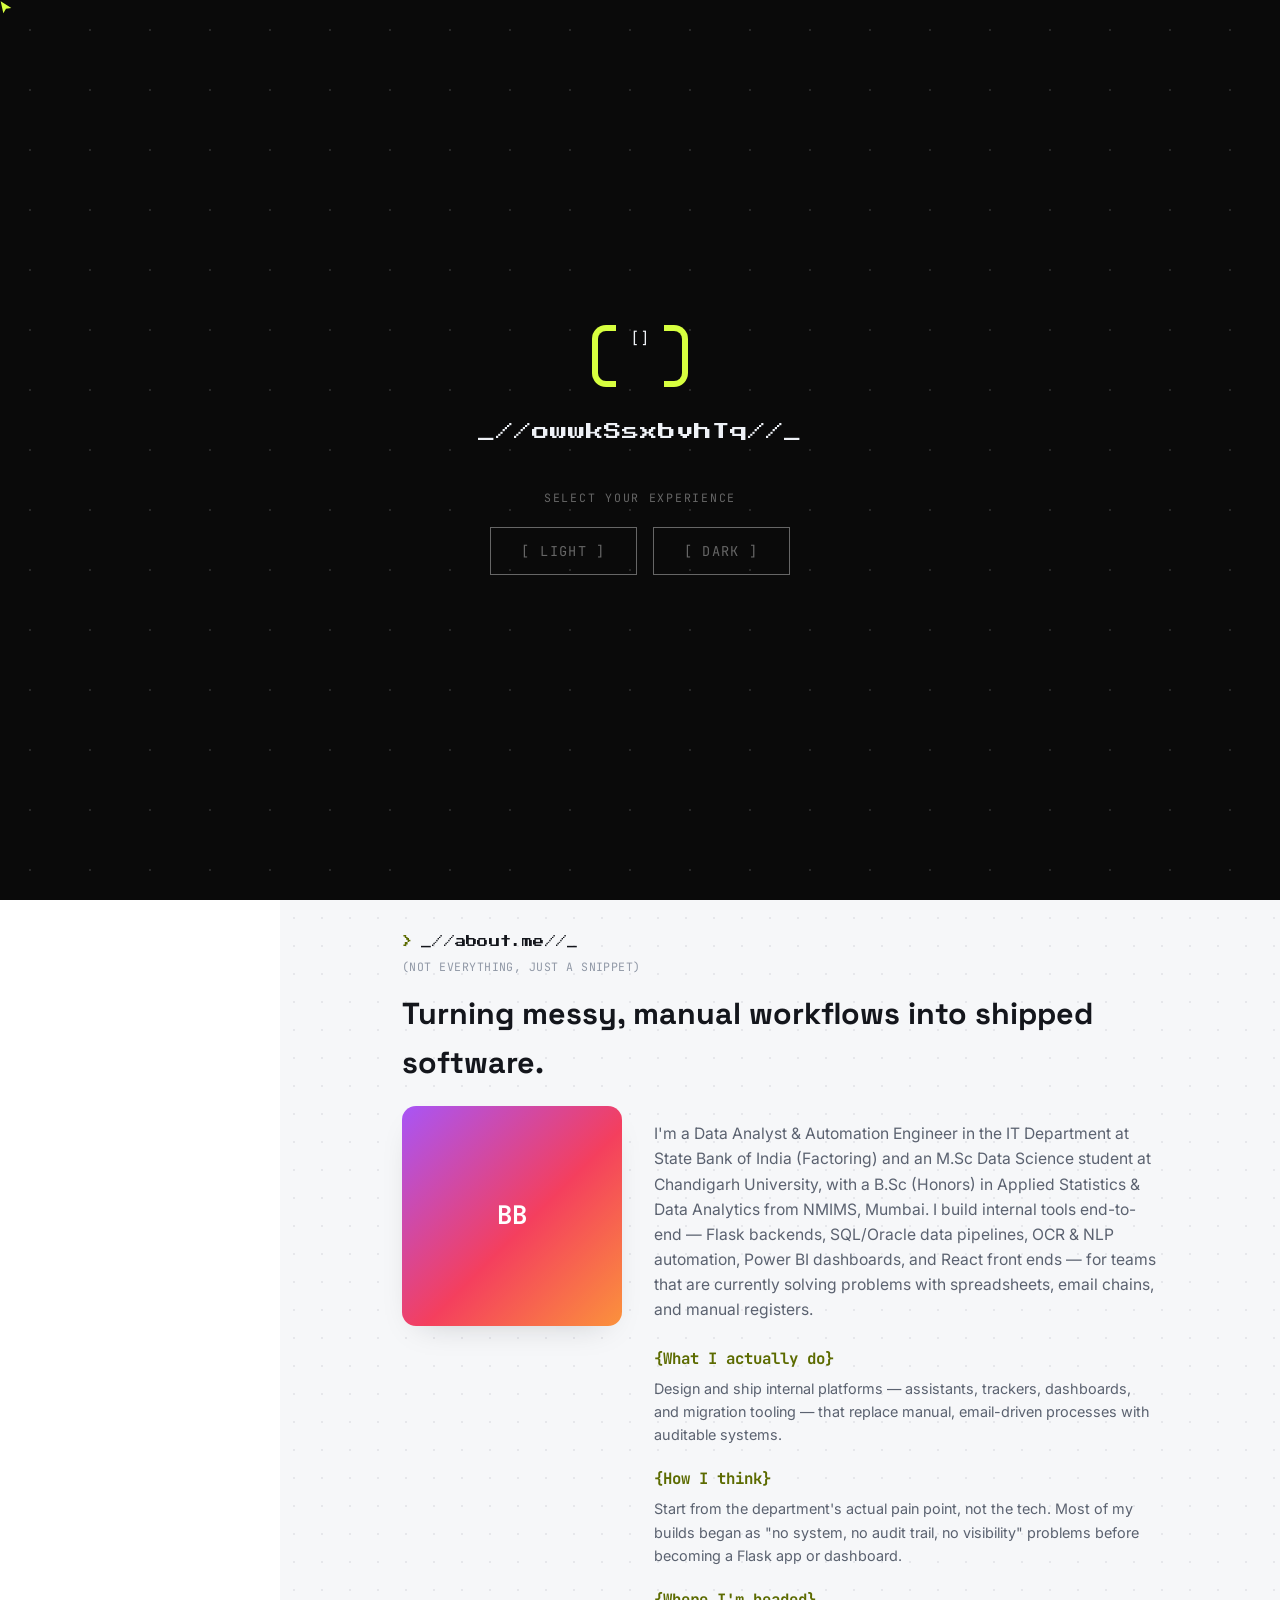
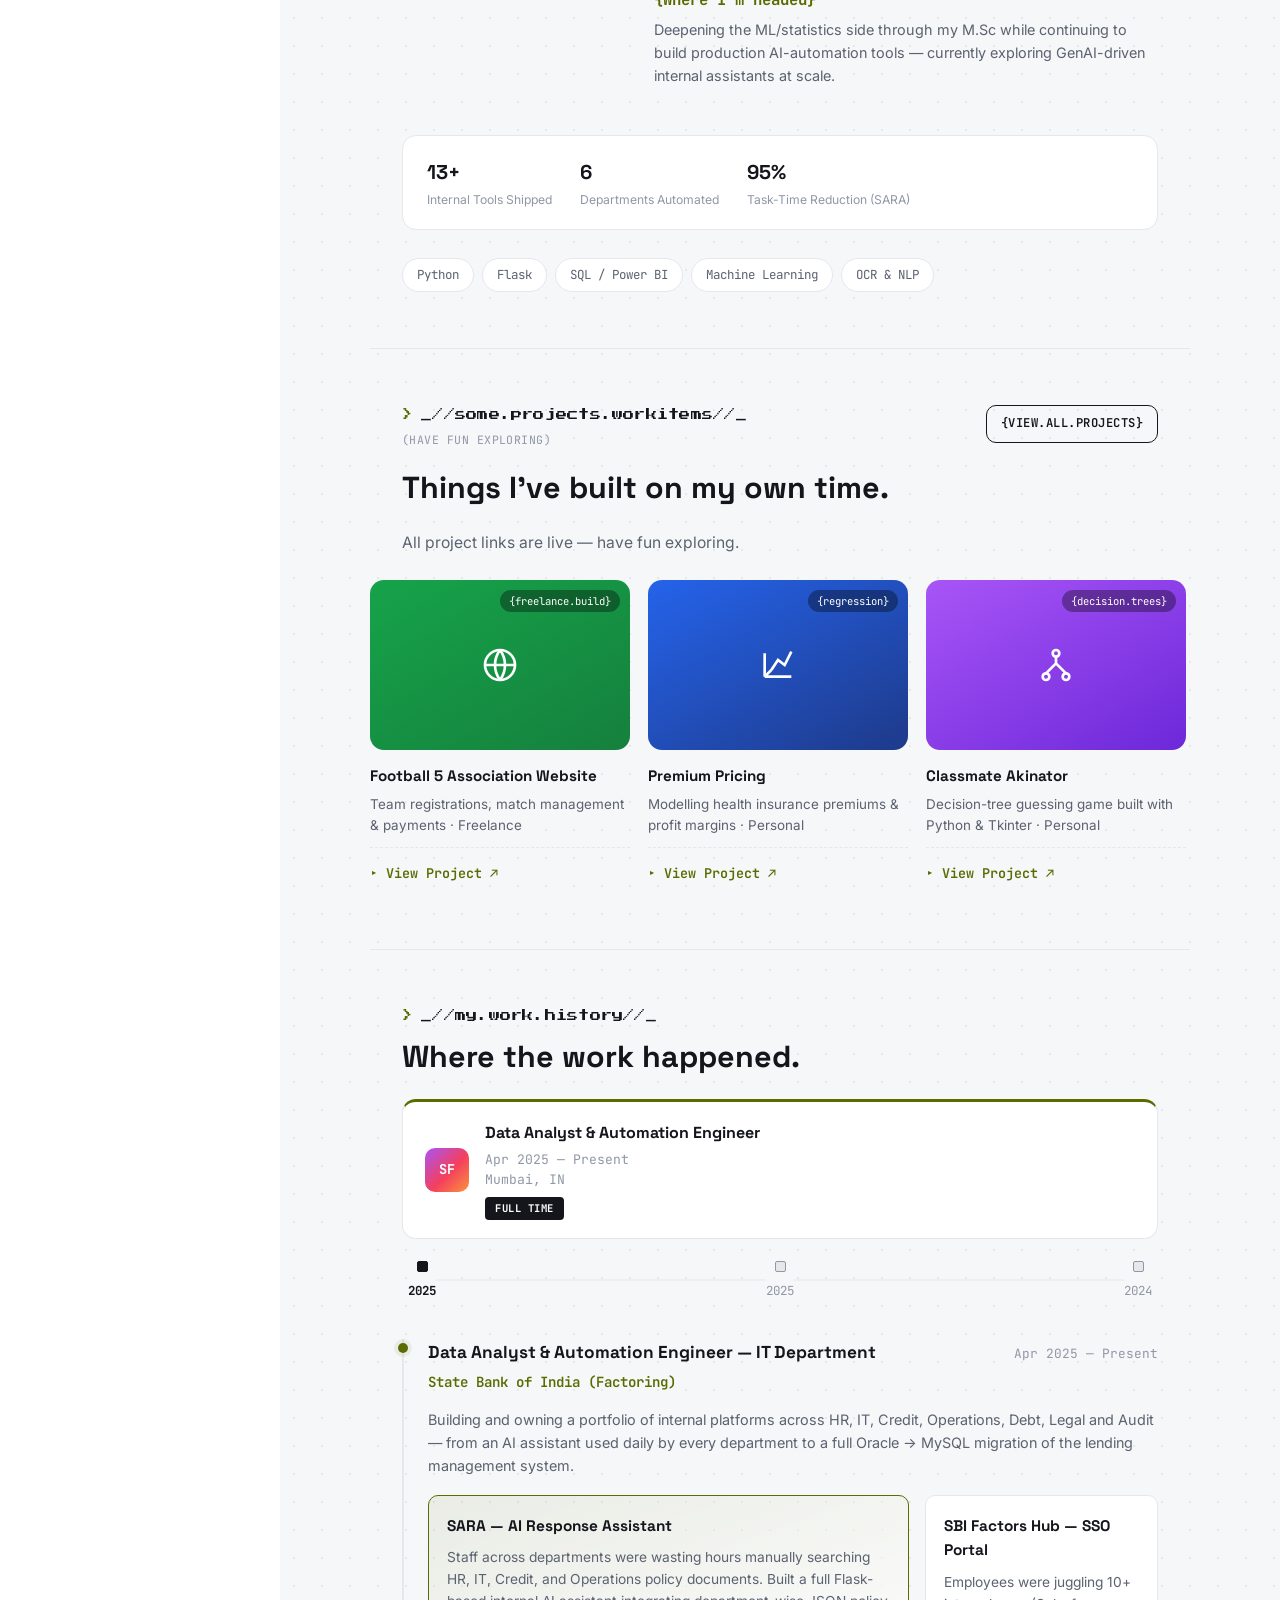
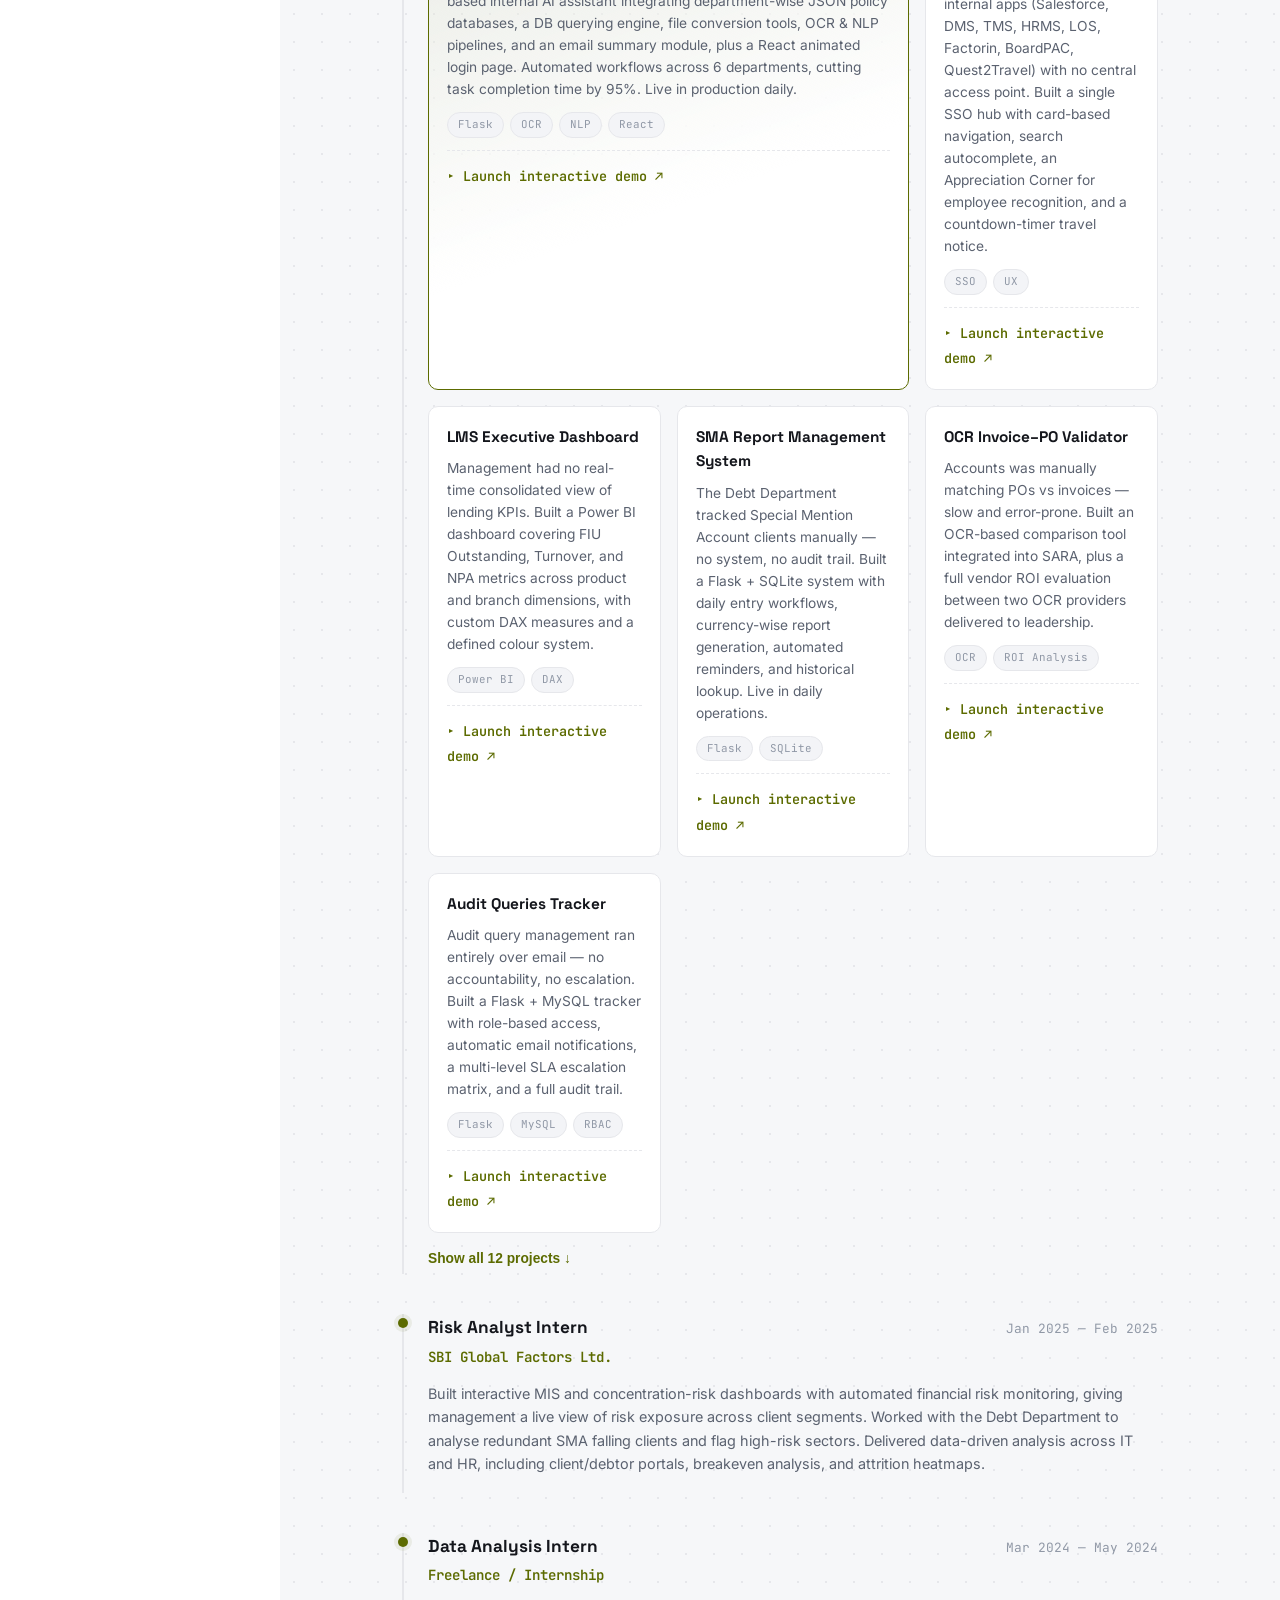
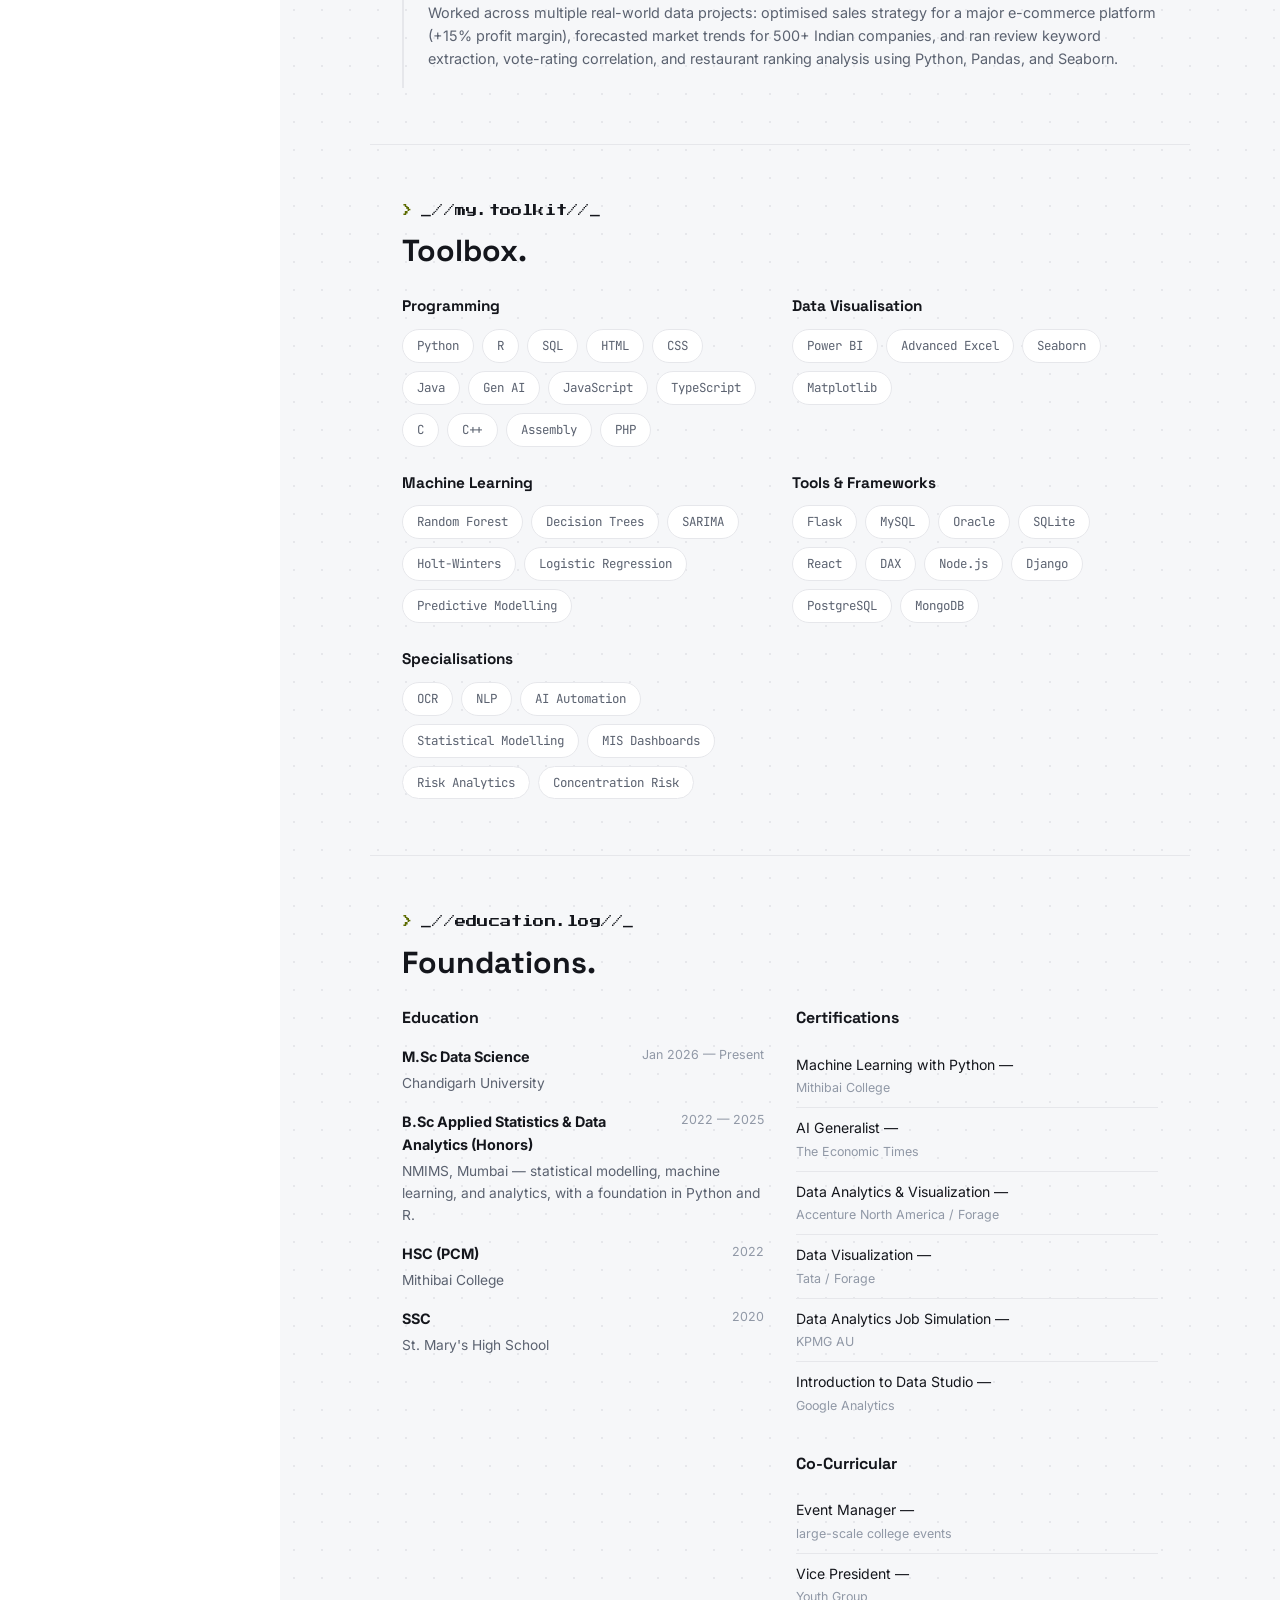
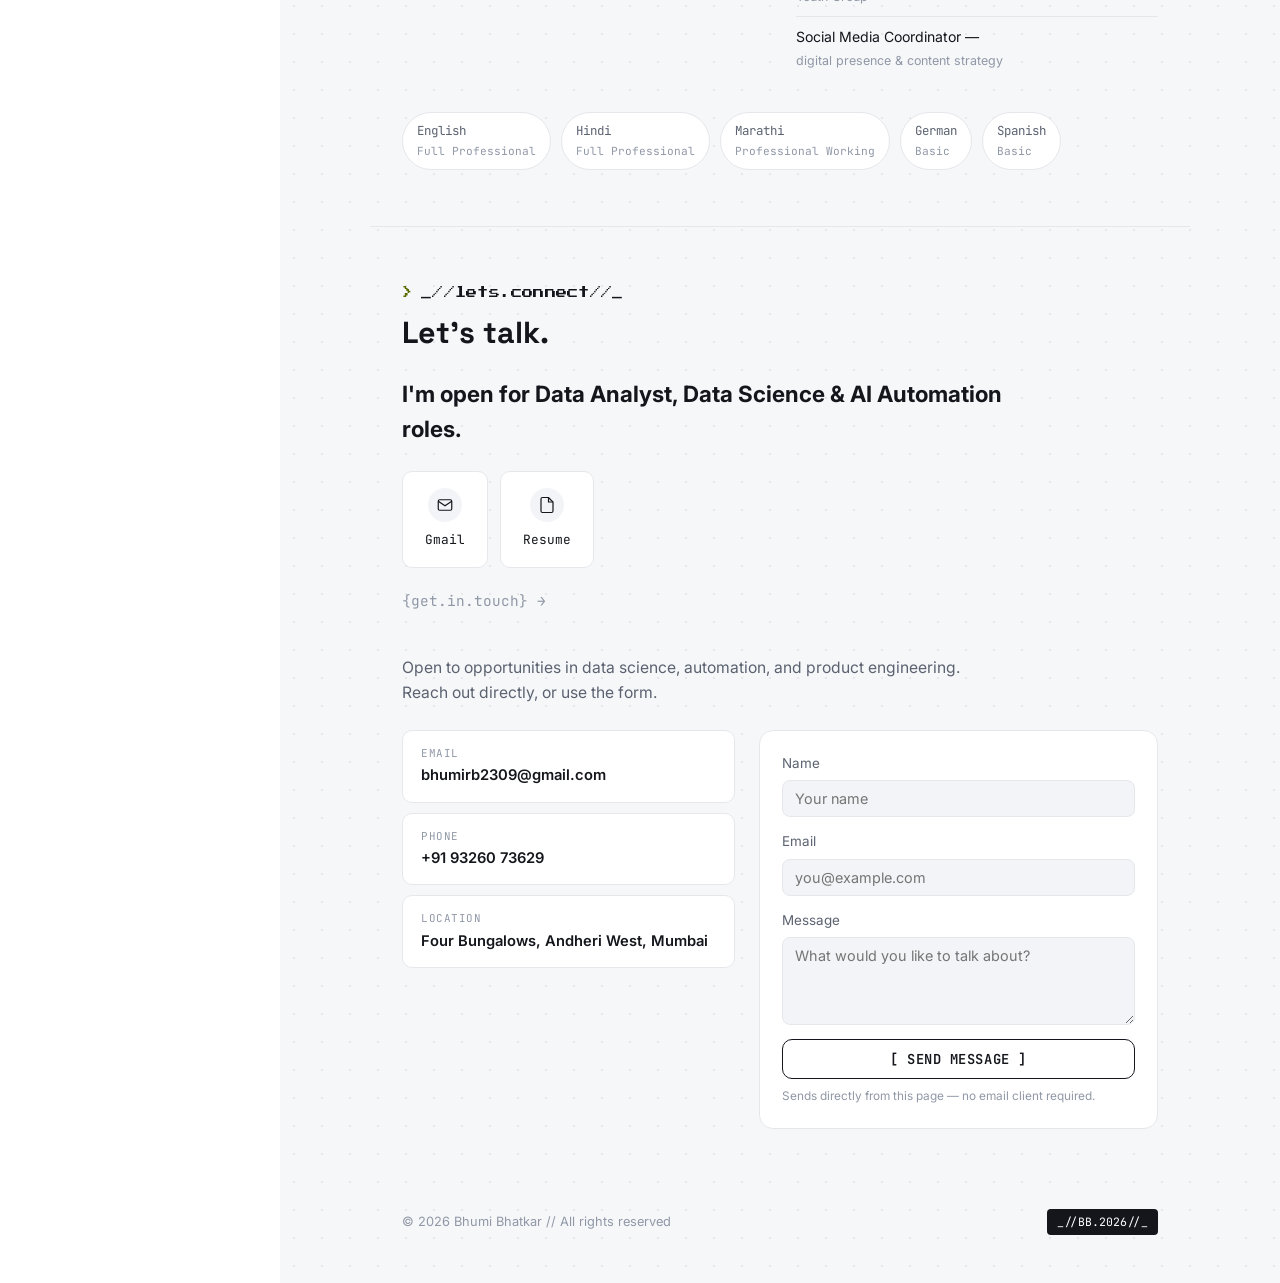
==== index.html @ 47322204 "Portfolio site" ====
<!DOCTYPE html>
<html lang="en">
<head>
<meta charset="UTF-8">
<meta name="viewport" content="width=device-width, initial-scale=1.0">
<title>Bhumi Bhatkar — Portfolio</title>
<meta name="description" content="Portfolio of Bhumi Bhatkar — Data Science executive building automation, dashboards, and AI tools.">
<link rel="preconnect" href="https://fonts.googleapis.com">
<link href="https://fonts.googleapis.com/css2?family=Space+Grotesk:wght@500;600;700&family=Inter:wght@400;500;600;700&family=JetBrains+Mono:wght@400;500;700&family=Press+Start+2P&display=swap" rel="stylesheet">
<link rel="stylesheet" href="style.css?v=27">
</head>
<body>

<!-- ===== BOOT INTRO ===== -->
<div class="intro" id="intro">
  <div class="intro__stars" aria-hidden="true"></div>

  <div class="intro__step" id="introStep1">
    <div class="intro__logo">[ ]</div>
    <p class="intro__id" id="introId">_//loading//_</p>
    <p class="intro__select">SELECT YOUR EXPERIENCE</p>
    <div class="intro__buttons">
      <button class="intro__btn" data-theme="light" id="introLight">[ LIGHT ]</button>
      <button class="intro__btn" data-theme="dark" id="introDark">[ DARK ]</button>
    </div>
  </div>

  <div class="intro__step intro__step--loading" id="introStep2" hidden>
    <div class="intro__log" id="introLog">
      <p>&gt; INIT_SYSTEM//_</p>
      <p>&gt; FETCHING ASSETS...</p>
      <p>&gt; PRELOADING CONTENT...</p>
      <p>&gt; CALIBRATING ENVIRONMENT...</p>
      <p>&gt; RENDERING EXPERIENCE...</p>
    </div>
    <div class="intro__percent" id="introPercent">0%</div>
    <div class="intro__progress"><div class="intro__progress-bar" id="introProgressBar"></div></div>
  </div>
</div>

<div class="cursor-dot" id="cursorDot" aria-hidden="true">
  <svg width="16" height="16" viewBox="0 0 24 24" fill="currentColor"><path d="M4 2 20 12 12 13 8 20Z"/></svg>
</div>

<!-- ===== TOP BAR ===== -->
<header class="topbar">
  <a href="#" class="topbar__brand">
    <span class="topbar__logo">[BB]</span>
    <span class="topbar__brandtext">Bhumi Bhatkar</span>
  </a>
  <nav class="topbar__nav">
    <a href="#projects">{projects}</a>
    <a href="#experience">{experience}</a>
    <a href="#education">{education}</a>
    <a href="#" class="btn--disabled" title="Add assets/resume.pdf and update this link">{resume} ↗</a>
  </nav>
  <div class="topbar__actions">
    <a href="mailto:bhumirb2309@gmail.com" class="btn btn--bracket">[ Message ]</a>
  </div>
  <button class="topbar__burger" id="navBurger" aria-label="Open menu"><span></span><span></span><span></span></button>
</header>

<button id="themeToggle" class="theme-toggle-float" aria-label="Toggle theme" title="Toggle light/dark theme">
  <svg class="icon-sun" width="14" height="14" viewBox="0 0 24 24" fill="none" stroke="currentColor" stroke-width="2"><circle cx="12" cy="12" r="4"/><path d="M12 2v2M12 20v2M4.9 4.9l1.4 1.4M17.7 17.7l1.4 1.4M2 12h2M20 12h2M4.9 19.1l1.4-1.4M17.7 6.3l1.4-1.4"/></svg>
  <svg class="icon-moon" width="14" height="14" viewBox="0 0 24 24" fill="none" stroke="currentColor" stroke-width="2"><path d="M21 12.8A9 9 0 1 1 11.2 3 7 7 0 0 0 21 12.8z"/></svg>
  <span id="themeToggleLabel">{dark}</span>
</button>

<div class="shell">

  <!-- ===== SIDEBAR ===== -->
  <aside class="sidebar" id="sidebar">
    <div class="sidebar__top">
      <div class="avatar" id="avatar">BB</div>
      <span class="badge badge--open">🚩 Open to Work</span>
    </div>

    <h1 class="sidebar__name">Bhumi Bhatkar</h1>
    <p class="sidebar__handle">@bhumibhatkar &nbsp;·&nbsp; 📍 Mumbai, India</p>
    <p class="sidebar__title">Data Analyst &amp; Automation Engineer</p>
    <p class="sidebar__years">1.7+ Years</p>

    <p class="sidebar__label">Experience Includes:</p>
    <div class="company-row">
      <span class="company-badge" title="State Bank of India (Factoring)">SF</span>
      <span class="company-badge" title="SBI Global Factors Ltd.">SG</span>
    </div>

    <div class="sidebar__actions">
      <a href="mailto:bhumirb2309@gmail.com" class="btn btn--bracket btn--block">[ Message ]</a>
    </div>

    <hr class="sidebar__divider">

    <nav class="tabnav" id="tabnav">
      <a href="#about" class="tabnav__item" data-tab="about">
        <svg width="16" height="16" viewBox="0 0 24 24" fill="none" stroke="currentColor" stroke-width="2"><circle cx="12" cy="8" r="4"/><path d="M4 21c0-4 4-6 8-6s8 2 8 6"/></svg>
        {profile}
      </a>
      <a href="#projects" class="tabnav__item" data-tab="projects">
        <svg width="16" height="16" viewBox="0 0 24 24" fill="none" stroke="currentColor" stroke-width="2"><path d="M3 7h5l2 2h11v10H3z"/></svg>
        {portfolio}
      </a>
      <a href="#experience" class="tabnav__item" data-tab="experience">
        <svg width="16" height="16" viewBox="0 0 24 24" fill="none" stroke="currentColor" stroke-width="2"><rect x="3" y="7" width="18" height="13" rx="2"/><path d="M8 7V5a2 2 0 0 1 2-2h4a2 2 0 0 1 2 2v2"/></svg>
        {experience}
      </a>
      <a href="#skills" class="tabnav__item" data-tab="skills">
        <svg width="16" height="16" viewBox="0 0 24 24" fill="none" stroke="currentColor" stroke-width="2"><path d="M14.7 6.3a4 4 0 0 0-5.4 5.4L2 19l3 3 7.3-7.3a4 4 0 0 0 5.4-5.4l-2.8 2.8-2-2z"/></svg>
        {skills}
      </a>
      <a href="#education" class="tabnav__item" data-tab="education">
        <svg width="16" height="16" viewBox="0 0 24 24" fill="none" stroke="currentColor" stroke-width="2"><path d="M22 10 12 5 2 10l10 5 10-5Z"/><path d="M6 12v5c0 1.5 2.5 3 6 3s6-1.5 6-3v-5"/></svg>
        {education}
      </a>
      <a href="#contact" class="tabnav__item" data-tab="contact">
        <svg width="16" height="16" viewBox="0 0 24 24" fill="none" stroke="currentColor" stroke-width="2"><rect x="3" y="5" width="18" height="14" rx="2"/><path d="m3 7 9 6 9-6"/></svg>
        {contact}
      </a>
    </nav>
  </aside>

  <!-- ===== MAIN CONTENT ===== -->
  <main class="content">

    <!-- HERO ANIMATION -->
    <section class="hero-anim" id="heroAnim">
      <div class="hero-anim__dots" aria-hidden="true"></div>

      <div class="orbital-scene" id="orbitalScene">
        <div class="orbital-anchor">
          <div class="orbital-ring" id="orbitalRing">

            <div class="orbital-card" style="--i:0">
              <div class="oc-front oc-visual--front">
                <svg width="33" height="33" viewBox="0 0 24 24" fill="none" stroke="#fff" stroke-width="1.6"><circle cx="12" cy="12" r="9"/><path d="M9 9.5a1 1 0 1 0 0-2 1 1 0 0 0 0 2zM15 16.5a1 1 0 1 0 0-2 1 1 0 0 0 0 2zM8 16l8-8"/></svg>
                <span class="oc-label">PREMIUM PRICING</span>
                <a class="oc-link" href="https://www.canva.com/design/DAGO2wbOBQE/2FSkKDKHYnYPT9Y2qJRbYQ/view" target="_blank" rel="noopener">↗ View Project</a>
              </div>
            </div>

            <div class="orbital-card" style="--i:1">
              <div class="oc-front oc-visual--1">
                <svg width="33" height="33" viewBox="0 0 24 24" fill="none" stroke="#fff" stroke-width="1.6"><path d="M4 19h16M4 19V5m4 10-4 4M8 15l4-6 4 3 4-8"/></svg>
                <span class="oc-label">LMS BI</span>
                <a class="oc-link" href="demo-lms-dashboard.html" target="_blank" rel="noopener">↗ View Demo</a>
              </div>
            </div>

            <div class="orbital-card" style="--i:2">
              <div class="oc-front oc-visual--2">
                <svg width="33" height="33" viewBox="0 0 24 24" fill="none" stroke="#fff" stroke-width="1.6"><path d="M3 12h18M12 3a15 15 0 0 1 0 18M12 3a15 15 0 0 0 0 18"/></svg>
                <span class="oc-label">MIGRATE</span>
                <a class="oc-link" href="#experience">↗ Read More</a>
              </div>
            </div>

            <div class="orbital-card" style="--i:3">
              <div class="oc-front oc-visual--3">
                <svg width="33" height="33" viewBox="0 0 24 24" fill="none" stroke="#fff" stroke-width="1.6"><rect x="3" y="11" width="18" height="10" rx="2"/><path d="M7 11V8a5 5 0 0 1 10 0v3"/></svg>
                <span class="oc-label">SSO HUB</span>
                <a class="oc-link" href="demo-sso-hub.html" target="_blank" rel="noopener">↗ View Demo</a>
              </div>
            </div>

            <div class="orbital-card" style="--i:4">
              <div class="oc-front oc-visual--4">
                <svg width="33" height="33" viewBox="0 0 24 24" fill="none" stroke="#fff" stroke-width="1.6"><path d="M20 8.5c0 4.5-8 10.5-8 10.5S4 13 4 8.5a4 4 0 0 1 8-1.5 4 4 0 0 1 8 1.5Z"/></svg>
                <span class="oc-label">SARA</span>
                <a class="oc-link" href="sara_portfolio_demo.html" target="_blank" rel="noopener">↗ View Demo</a>
              </div>
            </div>

            <div class="orbital-card" style="--i:5">
              <div class="oc-front oc-visual--5">
                <svg width="33" height="33" viewBox="0 0 24 24" fill="none" stroke="#fff" stroke-width="1.6"><circle cx="12" cy="5" r="2"/><circle cx="6" cy="19" r="2"/><circle cx="18" cy="19" r="2"/><path d="M12 7v4M12 11 6 17M12 11l6 6"/></svg>
                <span class="oc-label">CLASSMATE AKINATOR</span>
                <a class="oc-link" href="https://www.canva.com/design/DAGQj6QD2RA/yBa8-wPq-P1DrNsichPZJg/view" target="_blank" rel="noopener">↗ View Project</a>
              </div>
            </div>

            <div class="orbital-card" style="--i:6">
              <div class="oc-front oc-visual--6">
                <svg width="33" height="33" viewBox="0 0 24 24" fill="none" stroke="#fff" stroke-width="1.6"><path d="M3 17c3-8 5 2 8-6s5 8 10-3"/></svg>
                <span class="oc-label">METALS FORECASTING</span>
                <a class="oc-link" href="https://www.canva.com/design/DAGPo_AMROA/IWfGbpplfSMLajKErAEjJw/view" target="_blank" rel="noopener">↗ View Project</a>
              </div>
            </div>

          </div>
          <div class="orbital-shadow" id="orbitalShadow"></div>
        </div>
      </div>

      <h2 class="glitch" id="glitchText" data-text="_//Manual work... Automated away//_">_//Manual work... Automated away//_</h2>
      <p class="hero-anim__sub">Portfolio of BHUMI.BHATKAR</p>

      <p class="status-bar">
        <span class="status-bar__dot"></span>
        {System Status: Data Analyst &amp; Automation Engineer @ State Bank of India (Factoring) // Open to Data Analyst, Data Science &amp; Automation roles}
        <span class="status-bar__dot"></span>
      </p>

      <a href="#about" class="scroll-cue">
        <span class="scroll-cue__cross">+</span>
        <span class="scroll-cue__text">{no harm in scrolling}</span>
      </a>
    </section>

    <!-- ABOUT -->
    <section class="panel" id="about">
      <p class="eyebrow"><span class="eyebrow__chevron">&gt;</span>_//about.me//_</p>
      <p class="eyebrow-sub">(not everything, just a snippet)</p>
      <h2 class="panel__title">Turning messy, manual workflows into shipped software.</h2>

      <div class="about-layout">
        <div class="about-photo" id="aboutPhoto">BB</div>

        <div class="about-copy">
          <p class="lead">
            I'm a Data Analyst &amp; Automation Engineer in the IT Department at State Bank of India (Factoring) and an M.Sc
            Data Science student at Chandigarh University, with a B.Sc (Honors) in Applied Statistics
            &amp; Data Analytics from NMIMS, Mumbai. I build internal tools end-to-end — Flask backends, SQL/Oracle data pipelines,
            OCR &amp; NLP automation, Power BI dashboards, and React front ends — for teams that are
            currently solving problems with spreadsheets, email chains, and manual registers.
          </p>

          <div class="about-block">
            <h3>{What I actually do}</h3>
            <p>Design and ship internal platforms — assistants, trackers, dashboards, and migration
            tooling — that replace manual, email-driven processes with auditable systems.</p>
          </div>
          <div class="about-block">
            <h3>{How I think}</h3>
            <p>Start from the department's actual pain point, not the tech. Most of my builds began as
            "no system, no audit trail, no visibility" problems before becoming a Flask app or dashboard.</p>
          </div>
          <div class="about-block">
            <h3>{Where I'm headed}</h3>
            <p>Deepening the ML/statistics side through my M.Sc while continuing to build production
            AI-automation tools — currently exploring GenAI-driven internal assistants at scale.</p>
          </div>
        </div>
      </div>

      <div class="stat-row">
        <div class="stat"><strong>13+</strong><span>Internal Tools Shipped</span></div>
        <div class="stat"><strong>6</strong><span>Departments Automated</span></div>
        <div class="stat"><strong>95%</strong><span>Task-Time Reduction (SARA)</span></div>
      </div>

      <div class="chip-row">
        <span class="chip">Python</span>
        <span class="chip">Flask</span>
        <span class="chip">SQL / Power BI</span>
        <span class="chip">Machine Learning</span>
        <span class="chip">OCR &amp; NLP</span>
      </div>
    </section>

    <!-- PROJECTS -->
    <section class="panel" id="projects">
      <div class="panel__head-row">
        <div>
          <p class="eyebrow"><span class="eyebrow__chevron">&gt;</span>_//some.projects.workitems//_</p>
          <p class="eyebrow-sub">(have fun exploring)</p>
        </div>
        <!-- TODO: point this at your GitHub or full project archive -->
        <a href="#" class="btn btn--bracket btn--sm">{view.all.projects}</a>
      </div>
      <h2 class="panel__title">Things I've built on my own time.</h2>
      <p class="lead lead--narrow">All project links are live — have fun exploring.</p>

      <div class="proj-carousel">
        <article class="proj-slide">
          <div class="proj-slide__visual proj-slide__visual--1">
            <span class="proj-slide__tag">{freelance.build}</span>
            <svg width="40" height="40" viewBox="0 0 24 24" fill="none" stroke="#fff" stroke-width="1.6"><circle cx="12" cy="12" r="9"/><path d="M3 12h18M12 3a15 15 0 0 1 0 18M12 3a15 15 0 0 0 0 18"/></svg>
            <div class="proj-slide__hover"><span>▶</span> View Project</div>
          </div>
          <h4>Football 5 Association Website</h4>
          <p>Team registrations, match management &amp; payments · Freelance</p>
          <div class="proj-demo-row"><a href="https://sporteraglobal.com" target="_blank" rel="noopener" class="proj-link">▸ View Project ↗</a></div>
        </article>

        <article class="proj-slide">
          <div class="proj-slide__visual proj-slide__visual--2">
            <span class="proj-slide__tag">{regression}</span>
            <svg width="40" height="40" viewBox="0 0 24 24" fill="none" stroke="#fff" stroke-width="1.6"><path d="M4 19h16M4 19V5m4 10-4 4M8 15l4-6 4 3 4-8"/></svg>
            <div class="proj-slide__hover"><span>▶</span> View Project</div>
          </div>
          <h4>Premium Pricing</h4>
          <p>Modelling health insurance premiums &amp; profit margins · Personal</p>
          <div class="proj-demo-row"><a href="https://www.canva.com/design/DAGO2wbOBQE/2FSkKDKHYnYPT9Y2qJRbYQ/view" target="_blank" rel="noopener" class="proj-link">▸ View Project ↗</a></div>
        </article>

        <article class="proj-slide">
          <div class="proj-slide__visual proj-slide__visual--3">
            <span class="proj-slide__tag">{decision.trees}</span>
            <svg width="40" height="40" viewBox="0 0 24 24" fill="none" stroke="#fff" stroke-width="1.6"><circle cx="12" cy="5" r="2"/><circle cx="6" cy="19" r="2"/><circle cx="18" cy="19" r="2"/><path d="M12 7v4M12 11 6 17M12 11l6 6"/></svg>
            <div class="proj-slide__hover"><span>▶</span> View Project</div>
          </div>
          <h4>Classmate Akinator</h4>
          <p>Decision-tree guessing game built with Python &amp; Tkinter · Personal</p>
          <div class="proj-demo-row"><a href="https://www.canva.com/design/DAGQj6QD2RA/yBa8-wPq-P1DrNsichPZJg/view" target="_blank" rel="noopener" class="proj-link">▸ View Project ↗</a></div>
        </article>

        <article class="proj-slide">
          <div class="proj-slide__visual proj-slide__visual--4">
            <span class="proj-slide__tag">{ml.health}</span>
            <svg width="40" height="40" viewBox="0 0 24 24" fill="none" stroke="#fff" stroke-width="1.6"><path d="M20 8.5c0 4.5-8 10.5-8 10.5S4 13 4 8.5a4 4 0 0 1 8-1.5 4 4 0 0 1 8 1.5Z"/></svg>
            <div class="proj-slide__hover"><span>▶</span> View Project</div>
          </div>
          <h4>Diabetes Prediction</h4>
          <p>Classifier comparison &amp; ShinyApp risk evaluator in R · Personal</p>
          <div class="proj-demo-row"><a href="https://canva.link/q1du9z5jeullrub" target="_blank" rel="noopener" class="proj-link">▸ View Project ↗</a></div>
        </article>

        <article class="proj-slide">
          <div class="proj-slide__visual proj-slide__visual--5">
            <span class="proj-slide__tag">{time.series}</span>
            <svg width="40" height="40" viewBox="0 0 24 24" fill="none" stroke="#fff" stroke-width="1.6"><path d="M3 17c3-8 5 2 8-6s5 8 10-3"/></svg>
            <div class="proj-slide__hover"><span>▶</span> View Project</div>
          </div>
          <h4>Precious Metals Forecasting</h4>
          <p>SARIMA &amp; Holt-Winters price forecasting · Personal</p>
          <div class="proj-demo-row"><a href="https://www.canva.com/design/DAGPo_AMROA/IWfGbpplfSMLajKErAEjJw/view" target="_blank" rel="noopener" class="proj-link">▸ View Project ↗</a></div>
        </article>
      </div>
    </section>

    <!-- EXPERIENCE -->
    <section class="panel" id="experience">
      <p class="eyebrow"><span class="eyebrow__chevron">&gt;</span>_//my.work.history//_</p>
      <h2 class="panel__title">Where the work happened.</h2>

      <div class="quick-timeline" id="quickTimeline">
        <div class="quick-timeline__card" id="qtCard">
          <div class="qt-logo">SF</div>
          <div class="qt-info">
            <h4 id="qtRole">Data Analyst &amp; Automation Engineer</h4>
            <p id="qtDates">Apr 2025 — Present</p>
            <p id="qtLocation">Mumbai, IN</p>
            <span class="qt-tag" id="qtTag">FULL TIME</span>
          </div>
        </div>
        <div class="quick-timeline__track">
          <button class="qt-marker is-active" data-index="0"><span class="qt-year">2025</span></button>
          <button class="qt-marker" data-index="1"><span class="qt-year">2025</span></button>
          <button class="qt-marker" data-index="2"><span class="qt-year">2024</span></button>
        </div>
      </div>

      <div class="timeline">

        <div class="timeline__item">
          <div class="timeline__head">
            <div>
              <h3>Data Analyst &amp; Automation Engineer — IT Department</h3>
              <p class="timeline__org">State Bank of India (Factoring)</p>
            </div>
            <span class="timeline__date">Apr 2025 — Present</span>
          </div>
          <p class="timeline__desc">
            Building and owning a portfolio of internal platforms across HR, IT, Credit, Operations,
            Debt, Legal and Audit — from an AI assistant used daily by every department to a full
            Oracle → MySQL migration of the lending management system.
          </p>

          <div class="proj-grid" id="sbiProjects">
            <article class="proj-card proj-card--flagship">
              <h4>SARA — AI Response Assistant</h4>
              <p>Staff across departments were wasting hours manually searching HR, IT, Credit, and
              Operations policy documents. Built a full Flask-based internal AI assistant integrating
              department-wise JSON policy databases, a DB querying engine, file conversion tools,
              OCR &amp; NLP pipelines, and an email summary module, plus a React animated login page.
              Automated workflows across 6 departments, cutting task completion time by 95%. Live in
              production daily.</p>
              <div class="tag-row"><span>Flask</span><span>OCR</span><span>NLP</span><span>React</span></div>
              <div class="proj-demo-row"><a href="sara_portfolio_demo.html" target="_blank" rel="noopener" class="proj-link">▸ Launch interactive demo ↗</a></div>
            </article>

            <article class="proj-card">
              <h4>SBI Factors Hub — SSO Portal</h4>
              <p>Employees were juggling 10+ internal apps (Salesforce, DMS, TMS, HRMS, LOS, Factorin,
              BoardPAC, Quest2Travel) with no central access point. Built a single SSO hub with
              card-based navigation, search autocomplete, an Appreciation Corner for employee
              recognition, and a countdown-timer travel notice.</p>
              <div class="tag-row"><span>SSO</span><span>UX</span></div>
              <div class="proj-demo-row"><a href="demo-sso-hub.html" target="_blank" rel="noopener" class="proj-link">▸ Launch interactive demo ↗</a></div>
            </article>

            <article class="proj-card">
              <h4>LMS Executive Dashboard</h4>
              <p>Management had no real-time consolidated view of lending KPIs. Built a Power BI
              dashboard covering FIU Outstanding, Turnover, and NPA metrics across product and branch
              dimensions, with custom DAX measures and a defined colour system.</p>
              <div class="tag-row"><span>Power BI</span><span>DAX</span></div>
              <div class="proj-demo-row"><a href="demo-lms-dashboard.html" target="_blank" rel="noopener" class="proj-link">▸ Launch interactive demo ↗</a></div>
            </article>

            <article class="proj-card">
              <h4>SMA Report Management System</h4>
              <p>The Debt Department tracked Special Mention Account clients manually — no system, no
              audit trail. Built a Flask + SQLite system with daily entry workflows, currency-wise
              report generation, automated reminders, and historical lookup. Live in daily operations.</p>
              <div class="tag-row"><span>Flask</span><span>SQLite</span></div>
              <div class="proj-demo-row"><a href="demo-sma-tracker.html" target="_blank" rel="noopener" class="proj-link">▸ Launch interactive demo ↗</a></div>
            </article>

            <article class="proj-card">
              <h4>OCR Invoice–PO Validator</h4>
              <p>Accounts was manually matching POs vs invoices — slow and error-prone. Built an
              OCR-based comparison tool integrated into SARA, plus a full vendor ROI evaluation
              between two OCR providers delivered to leadership.</p>
              <div class="tag-row"><span>OCR</span><span>ROI Analysis</span></div>
              <div class="proj-demo-row"><a href="demo-ocr-validator.html" target="_blank" rel="noopener" class="proj-link">▸ Launch interactive demo ↗</a></div>
            </article>

            <article class="proj-card">
              <h4>Audit Queries Tracker</h4>
              <p>Audit query management ran entirely over email — no accountability, no escalation.
              Built a Flask + MySQL tracker with role-based access, automatic email notifications,
              a multi-level SLA escalation matrix, and a full audit trail.</p>
              <div class="tag-row"><span>Flask</span><span>MySQL</span><span>RBAC</span></div>
              <div class="proj-demo-row"><a href="demo-audit-tracker.html" target="_blank" rel="noopener" class="proj-link">▸ Launch interactive demo ↗</a></div>
            </article>

            <article class="proj-card proj-card--hidden">
              <h4>Oracle → MySQL Migration Gateway</h4>
              <p>Led a large-scale migration of the LMS from Oracle to MySQL. Built a Python gateway
              connecting both databases simultaneously to insert 15+ years of historical financial
              data, handling type mapping, transformation, and error handling — with full validation
              across lms_db and lms_db_purge (row counts, values, FSCH/RDISC/FCTCH/DBDISC).</p>
              <div class="tag-row"><span>Python</span><span>Oracle</span><span>MySQL</span></div>
            </article>

            <article class="proj-card proj-card--hidden">
              <h4>SMA Status Tracker</h4>
              <p>Built a dedicated tracker for the Debt Department to monitor SMA trends over time —
              which client buckets are deteriorating, who's falling across categories — used daily for
              client-level analysis and portfolio health monitoring.</p>
              <div class="tag-row"><span>Analytics</span></div>
            </article>

            <article class="proj-card proj-card--hidden">
              <h4>Legal Cases Tracker</h4>
              <p>Built a platform for the Legal Department to log cases, update status, record hearing
              dates and outcomes, and access full case history — eliminating manual registers and
              scattered spreadsheets as the single source of truth for litigation.</p>
              <div class="tag-row"><span>Flask</span><span>MySQL</span></div>
              <div class="proj-demo-row"><a href="demo-legal-tracker.html" target="_blank" rel="noopener" class="proj-link">▸ Launch interactive demo ↗</a></div>
            </article>

            <article class="proj-card proj-card--hidden">
              <h4>Quiz App</h4>
              <p>Internal employee quiz platform built in Flask, used for training and knowledge
              assessment across departments.</p>
              <div class="tag-row"><span>Flask</span></div>
            </article>

            <article class="proj-card proj-card--hidden">
              <h4>PDF Tools Suite</h4>
              <p>Python-based internal tools for PDF compression and splitting, used across
              departments for document management workflows.</p>
              <div class="tag-row"><span>Python</span></div>
            </article>

            <article class="proj-card proj-card--hidden">
              <h4>Risk Analysis &amp; Reporting</h4>
              <p>Conducted Risk Analysis for FY 24–25, developed systematic workflow representations
              for management, designed reports for the LMS application, and identified redundant PRR
              clients through data analysis.</p>
              <div class="tag-row"><span>Risk Analytics</span></div>
            </article>
          </div>

          <button class="btn btn--text" id="toggleProjects">Show all 12 projects ↓</button>
        </div>

        <div class="timeline__item">
          <div class="timeline__head">
            <div>
              <h3>Risk Analyst Intern</h3>
              <p class="timeline__org">SBI Global Factors Ltd.</p>
            </div>
            <span class="timeline__date">Jan 2025 — Feb 2025</span>
          </div>
          <p class="timeline__desc">
            Built interactive MIS and concentration-risk dashboards with automated financial risk
            monitoring, giving management a live view of risk exposure across client segments. Worked
            with the Debt Department to analyse redundant SMA falling clients and flag high-risk
            sectors. Delivered data-driven analysis across IT and HR, including client/debtor portals,
            breakeven analysis, and attrition heatmaps.
          </p>
        </div>

        <div class="timeline__item">
          <div class="timeline__head">
            <div>
              <h3>Data Analysis Intern</h3>
              <p class="timeline__org">Freelance / Internship</p>
            </div>
            <span class="timeline__date">Mar 2024 — May 2024</span>
          </div>
          <p class="timeline__desc">
            Worked across multiple real-world data projects: optimised sales strategy for a major
            e-commerce platform (+15% profit margin), forecasted market trends for 500+ Indian
            companies, and ran review keyword extraction, vote-rating correlation, and restaurant
            ranking analysis using Python, Pandas, and Seaborn.
          </p>
        </div>

      </div>
    </section>

    <!-- SKILLS -->
    <section class="panel" id="skills">
      <p class="eyebrow"><span class="eyebrow__chevron">&gt;</span>_//my.toolkit//_</p>
      <h2 class="panel__title">Toolbox.</h2>

      <div class="skills-grid">
        <div class="skill-block">
          <h3>Programming</h3>
          <div class="chip-row"><span class="chip">Python</span><span class="chip">R</span><span class="chip">SQL</span><span class="chip">HTML</span><span class="chip">CSS</span><span class="chip">Java</span><span class="chip">Gen AI</span><span class="chip">JavaScript</span><span class="chip">TypeScript</span><span class="chip">C</span><span class="chip">C++</span><span class="chip">Assembly</span><span class="chip">PHP</span></div>
        </div>
        <div class="skill-block">
          <h3>Data Visualisation</h3>
          <div class="chip-row"><span class="chip">Power BI</span><span class="chip">Advanced Excel</span><span class="chip">Seaborn</span><span class="chip">Matplotlib</span></div>
        </div>
        <div class="skill-block">
          <h3>Machine Learning</h3>
          <div class="chip-row"><span class="chip">Random Forest</span><span class="chip">Decision Trees</span><span class="chip">SARIMA</span><span class="chip">Holt-Winters</span><span class="chip">Logistic Regression</span><span class="chip">Predictive Modelling</span></div>
        </div>
        <div class="skill-block">
          <h3>Tools &amp; Frameworks</h3>
          <div class="chip-row"><span class="chip">Flask</span><span class="chip">MySQL</span><span class="chip">Oracle</span><span class="chip">SQLite</span><span class="chip">React</span><span class="chip">DAX</span><span class="chip">Node.js</span><span class="chip">Django</span><span class="chip">PostgreSQL</span><span class="chip">MongoDB</span></div>
        </div>
        <div class="skill-block">
          <h3>Specialisations</h3>
          <div class="chip-row"><span class="chip">OCR</span><span class="chip">NLP</span><span class="chip">AI Automation</span><span class="chip">Statistical Modelling</span><span class="chip">MIS Dashboards</span><span class="chip">Risk Analytics</span><span class="chip">Concentration Risk</span></div>
        </div>
      </div>
    </section>

    <!-- EDUCATION / CERTS -->
    <section class="panel" id="education">
      <p class="eyebrow"><span class="eyebrow__chevron">&gt;</span>_//education.log//_</p>
      <h2 class="panel__title">Foundations.</h2>

      <div class="edu-grid">
        <div class="edu-list">
          <h3>Education</h3>
          <div class="edu-item">
            <div class="edu-item__head"><strong>M.Sc Data Science</strong><span>Jan 2026 — Present</span></div>
            <p>Chandigarh University</p>
          </div>
          <div class="edu-item">
            <div class="edu-item__head"><strong>B.Sc Applied Statistics &amp; Data Analytics (Honors)</strong><span>2022 — 2025</span></div>
            <p>NMIMS, Mumbai — statistical modelling, machine learning, and analytics, with a foundation in Python and R.</p>
          </div>
          <div class="edu-item">
            <div class="edu-item__head"><strong>HSC (PCM)</strong><span>2022</span></div>
            <p>Mithibai College</p>
          </div>
          <div class="edu-item">
            <div class="edu-item__head"><strong>SSC</strong><span>2020</span></div>
            <p>St. Mary's High School</p>
          </div>
        </div>

        <div class="edu-list">
          <h3>Certifications</h3>
          <ul class="cert-list">
            <li>Machine Learning with Python — <span>Mithibai College</span></li>
            <li>AI Generalist — <span>The Economic Times</span></li>
            <li>Data Analytics &amp; Visualization — <span>Accenture North America / Forage</span></li>
            <li>Data Visualization — <span>Tata / Forage</span></li>
            <li>Data Analytics Job Simulation — <span>KPMG AU</span></li>
            <li>Introduction to Data Studio — <span>Google Analytics</span></li>
          </ul>

          <h3 class="mt">Co-Curricular</h3>
          <ul class="cert-list">
            <li>Event Manager — <span>large-scale college events</span></li>
            <li>Vice President — <span>Youth Group</span></li>
            <li>Social Media Coordinator — <span>digital presence &amp; content strategy</span></li>
          </ul>
        </div>
      </div>

      <div class="lang-row">
        <span class="chip chip--lang">English <em>Full Professional</em></span>
        <span class="chip chip--lang">Hindi <em>Full Professional</em></span>
        <span class="chip chip--lang">Marathi <em>Professional Working</em></span>
        <span class="chip chip--lang">German <em>Basic</em></span>
        <span class="chip chip--lang">Spanish <em>Basic</em></span>
      </div>
    </section>

    <!-- CONTACT -->
    <section class="panel" id="contact">
      <div class="contact-glow" aria-hidden="true"></div>
      <p class="eyebrow"><span class="eyebrow__chevron">&gt;</span>_//lets.connect//_</p>
      <h2 class="panel__title">Let's talk.</h2>
      <p class="cta-statement">I'm open for Data Analyst, Data Science &amp; AI Automation roles.</p>

      <div class="social-row">
        <a href="mailto:bhumirb2309@gmail.com" class="social-item">
          <span class="social-item__icon"><svg width="18" height="18" viewBox="0 0 24 24" fill="none" stroke="currentColor" stroke-width="1.6"><rect x="3" y="5" width="18" height="14" rx="2"/><path d="m3 7 9 6 9-6"/></svg></span>
          <span>Gmail</span>
        </a>
        <a href="#" class="social-item btn--disabled" title="Add assets/resume.pdf and update this link">
          <span class="social-item__icon"><svg width="18" height="18" viewBox="0 0 24 24" fill="none" stroke="currentColor" stroke-width="1.6"><path d="M14 2H6a2 2 0 0 0-2 2v16a2 2 0 0 0 2 2h12a2 2 0 0 0 2-2V8z"/><path d="M14 2v6h6"/></svg></span>
          <span>Resume</span>
        </a>
      </div>

      <a href="#contactForm" class="get-in-touch">{get.in.touch} →</a>

      <p class="lead lead--narrow">Open to opportunities in data science, automation, and product engineering. Reach out directly, or use the form.</p>

      <div class="contact-grid">
        <div class="contact-info">
          <a href="mailto:bhumirb2309@gmail.com" class="contact-row">
            <span class="contact-row__label">Email</span>
            <span class="contact-row__value">bhumirb2309@gmail.com</span>
          </a>
          <a href="tel:+919326073629" class="contact-row">
            <span class="contact-row__label">Phone</span>
            <span class="contact-row__value">+91 93260 73629</span>
          </a>
          <div class="contact-row contact-row--static">
            <span class="contact-row__label">Location</span>
            <span class="contact-row__value">Four Bungalows, Andheri West, Mumbai</span>
          </div>
        </div>

        <form class="contact-form" id="contactForm">
          <label>
            Name
            <input type="text" name="name" required placeholder="Your name">
          </label>
          <label>
            Email
            <input type="email" name="email" required placeholder="you@example.com">
          </label>
          <label>
            Message
            <textarea name="message" rows="4" required placeholder="What would you like to talk about?"></textarea>
          </label>
          <button type="submit" class="btn btn--bracket">[ Send Message ]</button>
          <p class="form-note">Sends directly from this page — no email client required.</p>
        </form>
      </div>
    </section>

    <footer class="footer">
      <span>© <span id="year"></span> Bhumi Bhatkar // All rights reserved</span>
      <span class="footer__tag">_//BB.2026//_</span>
    </footer>

  </main>
</div>

<script src="orbital.js?v=27"></script>
<script src="script.js?v=27"></script>
</body>
</html>
---- style.css ----
:root {
  --bg: #ffffff;
  --bg-alt: #f6f7f9;
  --sidebar-bg: #ffffff;
  --surface: #ffffff;
  --surface-2: #f3f4f7;
  --border: #e6e7eb;
  --text: #14161c;
  --text-dim: #5b6270;
  --text-faint: #9098a6;
  --accent: #5c6b00;
  --accent-2: #8a9b00;
  --accent-soft: rgba(92, 107, 0, 0.08);
  --success: #17a673;
  --radius: 14px;
  --radius-sm: 10px;
  --shadow: 0 12px 32px -18px rgba(20, 22, 31, 0.25);
  --topbar-h: 64px;
  --font-body: 'Inter', system-ui, sans-serif;
  --font-display: 'Space Grotesk', system-ui, sans-serif;
  --font-mono: 'JetBrains Mono', monospace;
  --font-pixel: 'Press Start 2P', monospace;
  --neon: #d7ff3f;
}

:root[data-theme="dark"] {
  --bg: #0f1115;
  --bg-alt: #0b0d11;
  --sidebar-bg: #14161c;
  --surface: #14161c;
  --surface-2: #1b1e26;
  --border: #262a34;
  --text: #eef1f6;
  --text-dim: #9aa3b2;
  --text-faint: #6b7385;
  --accent: #d7ff3f;
  --accent-2: #9fef00;
  --accent-soft: rgba(215, 255, 63, 0.14);
  --success: #34d399;
  --shadow: 0 20px 50px -20px rgba(0,0,0,0.6);
}

@media (prefers-color-scheme: dark) {
  :root:not([data-theme="light"]) {
    --bg: #0f1115;
    --bg-alt: #0b0d11;
    --sidebar-bg: #14161c;
    --surface: #14161c;
    --surface-2: #1b1e26;
    --border: #262a34;
    --text: #eef1f6;
    --text-dim: #9aa3b2;
    --text-faint: #6b7385;
    --accent: #d7ff3f;
    --accent-2: #9fef00;
    --accent-soft: rgba(215, 255, 63, 0.14);
    --success: #34d399;
    --shadow: 0 20px 50px -20px rgba(0,0,0,0.6);
  }
}

* { box-sizing: border-box; }
html { scroll-behavior: smooth; }

body {
  margin: 0;
  background: var(--bg);
  color: var(--text);
  font-family: var(--font-body);
  line-height: 1.6;
  -webkit-font-smoothing: antialiased;
  overflow-x: hidden;
}

h1, h2, h3, h4 { font-family: var(--font-display); margin: 0; }

/* ===== TOP BAR ===== */
.topbar {
  position: sticky;
  top: 0;
  z-index: 100;
  height: var(--topbar-h);
  display: flex;
  align-items: center;
  gap: 28px;
  padding: 0 24px;
  background: var(--bg);
  border-bottom: 1px solid var(--border);
}

.topbar__brand {
  display: flex;
  align-items: center;
  gap: 10px;
  text-decoration: none;
  color: var(--text);
}
.topbar__logo {
  padding: 6px 8px;
  border-radius: 8px;
  border: 1.5px solid var(--accent);
  color: var(--accent);
  font-family: var(--font-mono);
  font-weight: 700;
  font-size: 0.8rem;
  display: grid;
  place-items: center;
}
.topbar__brandtext { font-family: var(--font-display); font-weight: 700; font-size: 1rem; }

.topbar__nav { display: flex; align-items: center; gap: 22px; }
.topbar__nav a {
  color: var(--text-dim);
  text-decoration: none;
  font-size: 0.86rem;
  font-weight: 500;
  font-family: var(--font-mono);
}
.topbar__nav a:hover { color: var(--accent); }

.topbar__actions { display: flex; align-items: center; gap: 10px; margin-left: auto; }
.topbar__burger {
  display: none;
  flex-direction: column;
  justify-content: center;
  gap: 4px;
  width: 36px; height: 36px;
  border-radius: 50%;
  border: 1px solid var(--border);
  background: var(--surface);
  cursor: pointer;
  margin-left: 8px;
}
.topbar__burger span { width: 15px; height: 2px; background: var(--text); margin: 0 auto; }

.icon-btn {
  width: 36px; height: 36px;
  display: grid; place-items: center;
  border-radius: 50%;
  border: 1px solid var(--border);
  background: var(--surface);
  color: var(--text);
  cursor: pointer;
  text-decoration: none;
}
.icon-btn--square { border-radius: 10px; }
.icon-btn .icon-moon { display: none; }
:root[data-theme="dark"] .icon-btn .icon-sun { display: none; }
:root[data-theme="dark"] .icon-btn .icon-moon { display: block; }
@media (prefers-color-scheme: dark) {
  :root:not([data-theme="light"]) .icon-btn .icon-sun { display: none; }
  :root:not([data-theme="light"]) .icon-btn .icon-moon { display: block; }
}

.theme-toggle-float {
  position: fixed;
  right: 20px;
  bottom: 20px;
  z-index: 90;
  display: inline-flex;
  align-items: center;
  gap: 7px;
  padding: 9px 16px;
  border-radius: 999px;
  border: 1px solid var(--border);
  background: var(--surface);
  color: var(--text);
  font-family: var(--font-mono);
  font-size: 0.78rem;
  cursor: pointer;
  box-shadow: var(--shadow);
}
.theme-toggle-float .icon-moon { display: none; }
:root[data-theme="dark"] .theme-toggle-float .icon-sun { display: none; }
:root[data-theme="dark"] .theme-toggle-float .icon-moon { display: block; }
@media (prefers-color-scheme: dark) {
  :root:not([data-theme="light"]) .theme-toggle-float .icon-sun { display: none; }
  :root:not([data-theme="light"]) .theme-toggle-float .icon-moon { display: block; }
}

/* ===== BUTTONS ===== */
.btn {
  display: inline-flex;
  align-items: center;
  justify-content: center;
  gap: 6px;
  padding: 10px 18px;
  border-radius: 999px;
  font-weight: 600;
  font-size: 0.86rem;
  text-decoration: none;
  cursor: pointer;
  border: 1px solid transparent;
  transition: transform 0.15s ease, opacity 0.15s ease;
  white-space: nowrap;
}
.btn:hover { transform: translateY(-1px); }
.btn--bracket {
  background: transparent;
  border-color: var(--text);
  color: var(--text);
  font-family: var(--font-mono);
  text-transform: uppercase;
  letter-spacing: 0.04em;
  border-radius: var(--radius-sm);
}
.btn--bracket:hover { background: var(--text); color: var(--bg); }
.btn--block { width: 100%; }
.btn--disabled { opacity: 0.45; cursor: not-allowed; }
.btn--disabled:hover { transform: none; }
.btn--text {
  background: none; border: none; color: var(--accent);
  font-weight: 600; padding: 8px 0; margin-top: 10px; cursor: pointer;
}

/* ===== SHELL / SIDEBAR ===== */
.shell { display: flex; align-items: flex-start; }

.sidebar {
  position: sticky;
  top: var(--topbar-h);
  width: 280px;
  flex-shrink: 0;
  height: calc(100vh - var(--topbar-h));
  overflow-y: auto;
  padding: 28px 22px;
  background-color: var(--sidebar-bg);
  background-image: radial-gradient(circle, var(--border) 1.2px, transparent 1.4px);
  background-size: 28px 28px;
  border-right: 1px solid var(--border);
  animation: bgDotDrift 52s linear infinite;
}

.sidebar__top {
  display: flex;
  align-items: center;
  justify-content: space-between;
  margin-bottom: 14px;
}

.avatar {
  width: 64px; height: 64px;
  border-radius: 50%;
  background: linear-gradient(135deg, #a855f7, #f43f5e 55%, #fb923c);
  display: grid; place-items: center;
  overflow: hidden;
  color: #fff;
  font-family: var(--font-mono);
  font-weight: 700;
  font-size: 1.15rem;
  box-shadow: 0 8px 20px -8px rgba(0,0,0,0.5);
}
.avatar__img { width: 100%; height: 100%; object-fit: cover; display: block; }

.badge--open {
  color: var(--success);
  font-weight: 600;
  font-size: 0.78rem;
  display: inline-flex;
  align-items: center;
  gap: 4px;
}

.sidebar__name { font-size: 1.3rem; font-weight: 700; margin-bottom: 4px; }
.sidebar__handle { color: var(--text-faint); font-size: 0.84rem; margin: 0 0 10px; }
.sidebar__title { font-weight: 700; font-size: 0.95rem; margin-bottom: 2px; }
.sidebar__years { color: var(--text-faint); font-size: 0.82rem; margin: 0 0 14px; }
.sidebar__label { color: var(--text-faint); font-size: 0.76rem; margin: 0 0 8px; font-family: var(--font-mono); }

.company-row { display: flex; gap: 8px; margin-bottom: 20px; }
.company-badge {
  width: 30px; height: 30px;
  border-radius: 50%;
  background: var(--surface-2);
  border: 1px solid var(--border);
  color: var(--text-dim);
  font-size: 0.65rem;
  font-weight: 700;
  font-family: var(--font-mono);
  display: grid;
  place-items: center;
  cursor: default;
}

.sidebar__actions { display: flex; gap: 8px; margin-bottom: 18px; }
.sidebar__divider { border: none; border-top: 1px solid var(--border); margin: 4px 0 14px; }

.tabnav { display: flex; flex-direction: column; gap: 2px; }
.tabnav__item {
  display: flex;
  align-items: center;
  gap: 10px;
  padding: 10px 12px;
  border-radius: var(--radius-sm);
  color: var(--text-dim);
  text-decoration: none;
  font-size: 0.86rem;
  font-weight: 500;
  font-family: var(--font-mono);
  transition: background 0.15s ease, color 0.15s ease;
}
.tabnav__item svg { flex-shrink: 0; opacity: 0.8; }
.tabnav__item:hover { background: var(--surface-2); color: var(--text); }
.tabnav__item.is-active { background: var(--accent-soft); color: var(--accent); font-weight: 700; }

/* ===== MAIN CONTENT ===== */
.content {
  flex: 1;
  min-width: 0;
  background-color: var(--bg-alt);
  background-image: radial-gradient(circle, var(--border) 1.2px, transparent 1.4px);
  background-size: 28px 28px;
  animation: bgDotDrift 45s linear infinite;
}

@keyframes bgDotDrift {
  from { background-position: 0 0; }
  to { background-position: 56px 56px; }
}

@media (prefers-reduced-motion: reduce) {
  .content, .sidebar, .hero-anim__dots, .intro__stars { animation: none; }
}

.panel {
  max-width: 820px;
  margin: 0 auto;
  padding: 56px 32px;
  scroll-margin-top: var(--topbar-h);
}
.panel:not(:last-of-type) { border-bottom: 1px solid var(--border); }

.eyebrow {
  color: var(--text);
  font-weight: 400;
  letter-spacing: 0.02em;
  font-size: 0.7rem;
  font-family: var(--font-pixel);
  line-height: 1.8;
  margin: 0 0 6px;
}
.eyebrow__chevron { color: var(--accent); margin-right: 8px; }
.eyebrow-sub {
  font-family: var(--font-mono);
  text-transform: uppercase;
  color: var(--text-faint);
  font-size: 0.72rem;
  letter-spacing: 0.04em;
  margin: 0 0 14px;
}
.panel__head-row {
  display: flex;
  align-items: flex-start;
  justify-content: space-between;
  gap: 16px;
  flex-wrap: wrap;
}
.btn--sm { padding: 8px 14px; font-size: 0.76rem; flex-shrink: 0; }
.panel__title {
  font-size: clamp(1.4rem, 2.6vw, 1.9rem);
  font-weight: 700;
  margin-bottom: 18px;
}
.lead {
  color: var(--text-dim);
  font-size: 0.98rem;
  margin-bottom: 24px;
}
.lead--narrow { max-width: 600px; }
.lead code {
  background: var(--surface-2);
  border: 1px solid var(--border);
  padding: 2px 6px;
  border-radius: 6px;
  font-size: 0.85em;
}

.stat-row {
  display: flex;
  gap: 28px;
  background: var(--surface);
  border: 1px solid var(--border);
  border-radius: var(--radius);
  padding: 20px 24px;
  margin-bottom: 28px;
}
.stat { display: flex; flex-direction: column; gap: 2px; }
.stat strong { font-family: var(--font-display); font-size: 1.25rem; }
.stat span { font-size: 0.76rem; color: var(--text-faint); }

.about-layout {
  display: grid;
  grid-template-columns: 220px 1fr;
  gap: 32px;
  margin-bottom: 28px;
}
.about-photo {
  width: 100%;
  aspect-ratio: 1;
  border-radius: var(--radius);
  background: linear-gradient(135deg, #a855f7, #f43f5e 55%, #fb923c);
  color: #fff;
  font-family: var(--font-mono);
  font-weight: 700;
  font-size: 1.6rem;
  display: grid;
  place-items: center;
  align-self: start;
  overflow: hidden;
  box-shadow: var(--shadow);
}
.about-photo__img { width: 100%; height: 100%; object-fit: cover; display: block; }
.about-copy .lead { margin-bottom: 24px; }
.about-block { margin-bottom: 20px; }
.about-block h3 {
  font-family: var(--font-mono);
  font-size: 0.98rem;
  font-weight: 700;
  color: var(--accent);
  margin-bottom: 6px;
}
.about-block p { color: var(--text-dim); font-size: 0.9rem; margin: 0; }

.chip-row { display: flex; flex-wrap: wrap; gap: 8px; }
.chip {
  font-size: 0.78rem;
  font-family: var(--font-mono);
  padding: 6px 14px;
  border-radius: 999px;
  background: var(--surface);
  border: 1px solid var(--border);
  color: var(--text-dim);
}

/* ===== TIMELINE ===== */
.timeline { display: flex; flex-direction: column; gap: 40px; }
.timeline__item {
  border-left: 2px solid var(--border);
  padding-left: 24px;
  position: relative;
}
.timeline__item::before {
  content: "";
  position: absolute;
  left: -6px; top: 4px;
  width: 10px; height: 10px;
  border-radius: 50%;
  background: var(--accent);
  box-shadow: 0 0 0 4px var(--accent-soft);
}
.timeline__head {
  display: flex;
  flex-wrap: wrap;
  justify-content: space-between;
  align-items: baseline;
  gap: 8px;
  margin-bottom: 8px;
}
.timeline__head h3 { font-size: 1.08rem; }
.timeline__org { color: var(--accent); font-weight: 600; font-size: 0.88rem; margin: 4px 0 0; font-family: var(--font-mono); }
.timeline__date { color: var(--text-faint); font-size: 0.8rem; white-space: nowrap; font-family: var(--font-mono); }
.timeline__desc { color: var(--text-dim); font-size: 0.9rem; margin-bottom: 18px; }

/* ===== PROJECT GRID ===== */
.proj-grid {
  display: grid;
  grid-template-columns: repeat(auto-fill, minmax(230px, 1fr));
  gap: 16px;
}
.proj-card {
  background: var(--surface);
  border: 1px solid var(--border);
  border-radius: var(--radius-sm);
  padding: 18px;
  transition: border-color 0.2s ease, transform 0.2s ease;
}
.proj-card:hover { border-color: var(--accent); transform: translateY(-2px); }
.proj-card--flagship {
  grid-column: span 2;
  background: linear-gradient(160deg, var(--accent-soft), var(--surface) 60%);
  border-color: var(--accent);
}
.proj-card h4 { font-size: 0.96rem; margin-bottom: 8px; }
.proj-card p { color: var(--text-dim); font-size: 0.86rem; margin: 0 0 12px; }
.proj-card--hidden { display: none; }

.tag-row { display: flex; flex-wrap: wrap; gap: 6px; }
.tag-row span {
  font-size: 0.68rem;
  font-family: var(--font-mono);
  padding: 3px 10px;
  border-radius: 999px;
  background: var(--surface-2);
  border: 1px solid var(--border);
  color: var(--text-faint);
}

.proj-link {
  color: var(--accent);
  font-weight: 600;
  font-size: 0.84rem;
  font-family: var(--font-mono);
  text-decoration: none;
}
.proj-link:hover { text-decoration: underline; }
.proj-demo-row { margin-top: 12px; padding-top: 12px; border-top: 1px dashed var(--border); }

/* ===== PROJECT CAROUSEL ===== */
.proj-carousel {
  display: flex;
  gap: 18px;
  overflow-x: auto;
  padding-bottom: 8px;
  scroll-snap-type: x proximity;
  scroll-behavior: smooth;
  margin: 0 -32px;
  padding-left: 32px;
  padding-right: 32px;
  cursor: grab;
  scrollbar-width: none;
  -ms-overflow-style: none;
}
.proj-carousel::-webkit-scrollbar { display: none; }
.proj-carousel.is-dragging { cursor: grabbing; scroll-behavior: auto; scroll-snap-type: none; }
.proj-carousel.is-dragging .proj-slide { pointer-events: none; }
.proj-slide {
  flex: 0 0 260px;
  scroll-snap-align: start;
  display: flex;
  flex-direction: column;
}
.proj-slide__visual {
  position: relative;
  height: 170px;
  border-radius: var(--radius);
  display: grid;
  place-items: center;
  margin-bottom: 14px;
  overflow: hidden;
  cursor: pointer;
}
.proj-slide__hover {
  position: absolute;
  inset: 0;
  display: flex;
  align-items: center;
  justify-content: center;
  gap: 8px;
  background: rgba(0,0,0,0.6);
  color: var(--neon);
  font-family: var(--font-mono);
  font-weight: 700;
  font-size: 0.8rem;
  border: 1px solid var(--neon);
  opacity: 0;
  transition: opacity 0.2s ease;
}
.proj-slide__visual:hover .proj-slide__hover { opacity: 1; }
.proj-slide__visual--1 { background: linear-gradient(150deg, #16a34a, #15803d); }
.proj-slide__visual--2 { background: linear-gradient(150deg, #2563eb, #1e3a8a); }
.proj-slide__visual--3 { background: linear-gradient(150deg, #a855f7, #6d28d9); }
.proj-slide__visual--4 { background: linear-gradient(150deg, #f43f5e, #9f1239); }
.proj-slide__visual--5 { background: linear-gradient(150deg, #f59e0b, #b45309); }
.proj-slide__tag {
  position: absolute;
  top: 10px; right: 10px;
  background: rgba(0,0,0,0.35);
  color: #fff;
  font-family: var(--font-mono);
  font-size: 0.66rem;
  padding: 3px 9px;
  border-radius: 999px;
}
.proj-slide h4 { font-size: 0.95rem; margin-bottom: 6px; }
.proj-slide p { color: var(--text-dim); font-size: 0.84rem; margin: 0 0 10px; }
.proj-slide .proj-demo-row { margin-top: auto; }

/* ===== SKILLS ===== */
.skills-grid {
  display: grid;
  grid-template-columns: repeat(2, 1fr);
  gap: 24px;
}
.skill-block h3 { font-size: 0.96rem; margin-bottom: 10px; }

/* ===== EDUCATION ===== */
.edu-grid {
  display: grid;
  grid-template-columns: 1fr 1fr;
  gap: 32px;
  margin-bottom: 32px;
}
.edu-list h3 { font-size: 1rem; margin-bottom: 14px; }
.edu-list h3.mt { margin-top: 26px; }
.edu-item { margin-bottom: 16px; }
.edu-item__head {
  display: flex;
  justify-content: space-between;
  gap: 10px;
  font-size: 0.9rem;
  margin-bottom: 4px;
}
.edu-item__head span { color: var(--text-faint); font-size: 0.78rem; white-space: nowrap; }
.edu-item p { margin: 0; color: var(--text-dim); font-size: 0.86rem; }

.cert-list { list-style: none; padding: 0; margin: 0; }
.cert-list li {
  padding: 9px 0;
  border-bottom: 1px solid var(--border);
  font-size: 0.88rem;
}
.cert-list li:last-child { border-bottom: none; }
.cert-list li span { display: block; color: var(--text-faint); font-size: 0.78rem; margin-top: 2px; }

.lang-row { display: flex; flex-wrap: wrap; gap: 10px; }
.chip--lang { display: flex; flex-direction: column; align-items: flex-start; gap: 2px; padding: 8px 14px; }
.chip--lang em { font-style: normal; color: var(--text-faint); font-size: 0.7rem; }

/* ===== CONTACT ===== */
.cta-statement {
  font-size: clamp(1.1rem, 2.2vw, 1.4rem);
  font-weight: 700;
  max-width: 600px;
  margin: 0 0 24px;
}
.social-row { display: flex; gap: 12px; margin-bottom: 20px; }
.social-item {
  display: flex;
  flex-direction: column;
  align-items: center;
  gap: 8px;
  padding: 16px 22px;
  border-radius: var(--radius-sm);
  background: var(--surface);
  border: 1px solid var(--border);
  color: var(--text);
  text-decoration: none;
  font-family: var(--font-mono);
  font-size: 0.8rem;
  transition: border-color 0.2s ease;
}
.social-item:hover { border-color: var(--accent); }
.social-item__icon {
  width: 34px; height: 34px;
  display: grid;
  place-items: center;
  border-radius: 50%;
  background: var(--surface-2);
}
.get-in-touch {
  display: inline-block;
  font-family: var(--font-mono);
  color: var(--text-faint);
  text-decoration: none;
  font-size: 0.9rem;
  margin-bottom: 28px;
}
.get-in-touch:hover { color: var(--accent); }

.contact-grid {
  display: grid;
  grid-template-columns: 1fr 1.2fr;
  gap: 24px;
}
.contact-info { display: flex; flex-direction: column; gap: 10px; }
.contact-row {
  display: flex;
  flex-direction: column;
  gap: 2px;
  padding: 14px 18px;
  border-radius: var(--radius-sm);
  background: var(--surface);
  border: 1px solid var(--border);
  text-decoration: none;
  color: var(--text);
  transition: border-color 0.2s ease;
}
.contact-row:hover { border-color: var(--accent); }
.contact-row--static:hover { border-color: var(--border); }
.contact-row__label { font-size: 0.68rem; text-transform: uppercase; letter-spacing: 0.05em; color: var(--text-faint); font-family: var(--font-mono); }
.contact-row__value { font-size: 0.92rem; font-weight: 600; }

.contact-form {
  display: flex;
  flex-direction: column;
  gap: 14px;
  background: var(--surface);
  border: 1px solid var(--border);
  border-radius: var(--radius);
  padding: 22px;
}
.contact-form label {
  display: flex;
  flex-direction: column;
  gap: 6px;
  font-size: 0.84rem;
  color: var(--text-dim);
}
.contact-form input,
.contact-form textarea {
  font-family: var(--font-body);
  padding: 9px 12px;
  border-radius: 8px;
  border: 1px solid var(--border);
  background: var(--surface-2);
  color: var(--text);
  font-size: 0.9rem;
  resize: vertical;
}
.contact-form input:focus,
.contact-form textarea:focus { outline: 2px solid var(--accent); outline-offset: 1px; }
.form-note { font-size: 0.74rem; color: var(--text-faint); margin: -6px 0 0; }

/* ===== FOOTER ===== */
.footer {
  max-width: 820px;
  margin: 0 auto;
  padding: 24px 32px 48px;
  display: flex;
  align-items: center;
  justify-content: space-between;
  color: var(--text-faint);
  font-size: 0.8rem;
}
.footer__tag {
  font-family: var(--font-mono);
  background: var(--text);
  color: var(--bg);
  padding: 4px 10px;
  border-radius: 4px;
  font-size: 0.72rem;
}
:root[data-theme="dark"] .footer__tag { background: var(--accent); color: #14161c; }
@media (prefers-color-scheme: dark) {
  :root:not([data-theme="light"]) .footer__tag { background: var(--accent); color: #14161c; }
}

/* ===== REVEAL ANIM ===== */
.reveal { opacity: 0; transform: translateY(20px) scale(0.98); transition: opacity 0.6s ease, transform 0.6s ease; }
.reveal.is-visible { opacity: 1; transform: translateY(0) scale(1); }

@media (prefers-reduced-motion: reduce) {
  .reveal { opacity: 1; transform: none; transition: none; }
}

/* ===== CONTACT AMBIENT GLOW ===== */
#contact { position: relative; overflow: hidden; }
.contact-glow {
  position: absolute;
  z-index: -1;
  top: -120px;
  right: -120px;
  width: 420px;
  height: 420px;
  border-radius: 50%;
  background: radial-gradient(circle, var(--accent-soft) 0%, transparent 72%);
  filter: blur(6px);
  pointer-events: none;
  animation: contactGlowFloat 12s ease-in-out infinite;
}

@keyframes contactGlowFloat {
  0%, 100% { transform: translate(0, 0) scale(1); }
  50% { transform: translate(-24px, 24px) scale(1.1); }
}

@media (prefers-reduced-motion: reduce) {
  .contact-glow { animation: none; }
}

/* ===== RESPONSIVE ===== */
@media (max-width: 980px) {
  .about-layout { grid-template-columns: 1fr; }
  .about-photo { width: 120px; }
  .skills-grid { grid-template-columns: 1fr; }
  .edu-grid { grid-template-columns: 1fr; gap: 20px; }
  .contact-grid { grid-template-columns: 1fr; }
  .proj-card--flagship { grid-column: span 1; }
}

@media (max-width: 860px) {
  .topbar__nav { display: none; }
  .topbar__burger { display: flex; }

  .shell { flex-direction: column; }
  .content { width: 100%; min-width: 0; }
  .sidebar {
    position: static;
    width: 100%;
    height: auto;
    border-right: none;
    border-bottom: 1px solid var(--border);
    display: none;
  }
  .shell.is-nav-open .sidebar { display: block; }
  .panel { padding: 40px 20px; }
  .stat-row { flex-direction: column; gap: 14px; }
  .proj-carousel { margin: 0 -20px; padding-left: 20px; padding-right: 20px; }
  .social-row { flex-wrap: wrap; }
}

@media (max-width: 560px) {
  .topbar { gap: 10px; padding: 0 14px; }
  .topbar__brandtext { display: none; }
  .topbar__actions .btn--outline { display: none; }
}

/* ===== HERO ANIMATION ===== */
.hero-anim {
  position: relative;
  overflow: hidden;
  text-align: center;
  padding: 72px 24px 56px;
  background: var(--bg);
  border-bottom: 1px solid var(--border);
}

.hero-anim__dots {
  position: absolute;
  inset: 0;
  background-image: radial-gradient(circle, var(--border) 1.4px, transparent 1.6px);
  background-size: 32px 32px;
  opacity: 0.7;
  pointer-events: none;
  animation: bgDotDrift 38s linear infinite;
}

/* ===== ORBITAL 3D CARD RING ===== */
/* Ported 1:1 from the reference site's own CSS (5 cards at 72° apart around
   a circle: rotateY(i*72deg) translateZ(radius)), scaled down proportionally
   — real geometry, not faked blur/opacity, is what gives the natural
   near-card/far-card falloff. */
.orbital-scene {
  position: relative;
  z-index: 1;
  width: 100%;
  max-width: 600px;
  height: 375px;
  margin: 0 auto 44px;
}
.orbital-anchor {
  position: absolute;
  top: 50%;
  left: 50%;
  width: 0;
  height: 0;
  perspective: 1328px;
  perspective-origin: 50% 50%;
  transform-style: preserve-3d;
  transform: scale(var(--oc-scale, 1));
  transform-origin: center center;
}
.orbital-ring {
  position: absolute;
  top: 0;
  left: 0;
  width: 0;
  height: 0;
  transform-style: preserve-3d;
  will-change: transform;
  animation: orbitalIdle 48s linear infinite;
}
.orbital-ring.js-controlled { animation: none; }
@keyframes orbitalIdle {
  from { transform: rotateX(-6deg) rotateY(0deg); }
  to   { transform: rotateX(-6deg) rotateY(360deg); }
}
.orbital-card {
  position: absolute;
  width: 425px;
  height: 216px;
  left: -212.5px;
  top: -108px;
  transform: rotateY(calc(var(--i) * var(--oc-step, 72deg))) translateZ(315px);
  transform-style: preserve-3d;
  border-radius: 10px;
  cursor: pointer;
}
.oc-front {
  position: absolute;
  inset: 0;
  backface-visibility: hidden;
  overflow: hidden;
  clip-path: polygon(0 0, calc(100% - 24px) 0, 100% 24px, 100% 100%, 0 100%);
  display: flex;
  flex-direction: column;
  align-items: center;
  justify-content: center;
  gap: 10px;
  padding: 16px;
  text-align: center;
  box-shadow: var(--shadow);
}
.oc-visual--front { background: linear-gradient(150deg, #2563eb, #1e3a8a); }
.oc-visual--1 { background: linear-gradient(160deg, #6366f1, #312e81); }
.oc-visual--2 { background: linear-gradient(160deg, #94a3b8, #475569); }
.oc-visual--3 { background: linear-gradient(200deg, #22d3ee, #0e7490); }
.oc-visual--4 { background: linear-gradient(200deg, #86efac, #15803d); }
.oc-visual--5 { background: linear-gradient(150deg, #a855f7, #6d28d9); }
.oc-visual--6 { background: linear-gradient(150deg, #f59e0b, #b45309); }
.oc-front p {
  margin: 0;
  color: #fff;
  font-family: var(--font-mono);
  font-size: 1rem;
  font-weight: 700;
}
.oc-label {
  color: rgba(255,255,255,0.82);
  font-family: var(--font-mono);
  font-size: 0.78rem;
  font-weight: 700;
  letter-spacing: 0.08em;
}
.oc-link {
  position: absolute;
  right: 14px;
  bottom: 14px;
  background: rgba(0,0,0,0.35);
  color: #fff;
  font-family: var(--font-mono);
  font-size: 0.7rem;
  font-weight: 700;
  padding: 5px 12px;
  border-radius: 999px;
  border: 1px solid rgba(255,255,255,0.4);
  text-decoration: none;
  letter-spacing: 0.02em;
  transition: background 0.15s ease, transform 0.15s ease;
}
.oc-link:hover { background: rgba(0,0,0,0.6); transform: translateY(-1px); }
.orbital-shadow {
  position: absolute;
  left: 50%;
  top: 130px;
  width: 420px;
  height: 46px;
  transform: translateX(-50%);
  background: radial-gradient(ellipse at center, rgba(0,0,0,0.16) 0%, transparent 70%);
  filter: blur(14px);
  pointer-events: none;
}

.glitch {
  position: relative;
  font-family: var(--font-pixel);
  font-size: clamp(0.85rem, 2.4vw, 1.5rem);
  line-height: 1.7;
  color: var(--text);
  margin: 0 0 14px;
  overflow-wrap: break-word;
}

.hero-anim__sub {
  font-family: var(--font-mono);
  color: var(--text-faint);
  font-size: 0.82rem;
  letter-spacing: 0.06em;
  text-transform: uppercase;
  margin: 0 0 28px;
}

.status-bar {
  display: inline-flex;
  align-items: center;
  gap: 12px;
  background: var(--neon);
  color: #14161c;
  font-family: var(--font-mono);
  font-weight: 700;
  font-size: 0.76rem;
  padding: 10px 22px;
  border-radius: 999px;
  margin: 0 0 44px;
}
.status-bar__dot {
  width: 6px; height: 6px;
  border-radius: 50%;
  background: #14161c;
  animation: statusPulse 1.6s ease-in-out infinite;
}
@keyframes statusPulse {
  0%, 100% { opacity: 1; }
  50% { opacity: 0.25; }
}

.scroll-cue {
  display: inline-flex;
  flex-direction: column;
  align-items: center;
  gap: 6px;
  text-decoration: none;
  color: var(--text-faint);
}
.scroll-cue__cross {
  font-size: 1.3rem;
  font-weight: 700;
  color: var(--text);
  animation: cueBounce 1.8s ease-in-out infinite;
}
@keyframes cueBounce {
  0%, 100% { transform: translateY(0); }
  50% { transform: translateY(6px); }
}
.scroll-cue__text {
  font-family: var(--font-mono);
  font-size: 0.7rem;
  letter-spacing: 0.05em;
}

@media (max-width: 560px) {
  .orbital-scene { height: 260px; max-width: 320px; }
  .status-bar { border-radius: var(--radius); text-align: left; }
}

/* ===== QUICK TIMELINE (experience) ===== */
.quick-timeline { margin: 8px 0 40px; }

.quick-timeline__card {
  display: flex;
  align-items: center;
  gap: 16px;
  background: var(--surface);
  border: 1px solid var(--border);
  border-top: 3px solid var(--accent);
  border-radius: var(--radius);
  padding: 18px 22px;
  margin-bottom: 22px;
}
.qt-logo {
  width: 44px; height: 44px;
  flex-shrink: 0;
  border-radius: 10px;
  background: linear-gradient(135deg, #a855f7, #f43f5e 55%, #fb923c);
  color: #fff;
  font-family: var(--font-mono);
  font-weight: 700;
  font-size: 0.85rem;
  display: grid;
  place-items: center;
}
.qt-info h4 { font-size: 1rem; margin-bottom: 4px; }
.qt-info p { margin: 0; color: var(--text-faint); font-size: 0.82rem; font-family: var(--font-mono); line-height: 1.5; }
.qt-tag {
  display: inline-block;
  margin-top: 8px;
  background: var(--text);
  color: var(--bg);
  font-family: var(--font-mono);
  font-weight: 700;
  font-size: 0.66rem;
  letter-spacing: 0.05em;
  padding: 3px 10px;
  border-radius: 4px;
}
:root[data-theme="dark"] .qt-tag { background: var(--accent); color: #14161c; }
@media (prefers-color-scheme: dark) {
  :root:not([data-theme="light"]) .qt-tag { background: var(--accent); color: #14161c; }
}

.quick-timeline__track {
  display: flex;
  align-items: center;
  justify-content: space-between;
  position: relative;
  padding: 0 6px;
}
.quick-timeline__track::before {
  content: "";
  position: absolute;
  left: 6px; right: 6px; top: 50%;
  height: 1px;
  background: var(--border);
  transform: translateY(-50%);
  z-index: 0;
}
.qt-marker {
  position: relative;
  z-index: 1;
  background: var(--bg-alt);
  border: none;
  cursor: pointer;
  display: flex;
  flex-direction: column;
  align-items: center;
  gap: 10px;
  padding: 0;
}
.qt-marker::before {
  content: "";
  width: 9px; height: 9px;
  border-radius: 2px;
  background: var(--border);
  border: 1px solid var(--text-faint);
}
.qt-marker.is-active::before { background: var(--text); border-color: var(--text); }
.qt-year { font-family: var(--font-mono); font-size: 0.78rem; color: var(--text-faint); }
.qt-marker.is-active .qt-year { color: var(--text); font-weight: 700; }

@keyframes qtCardIn {
  from { opacity: 0; transform: translateY(8px); }
  to { opacity: 1; transform: translateY(0); }
}
.quick-timeline__card.qt-animate { animation: qtCardIn 0.35s ease; }

/* ===== BOOT INTRO ===== */
.intro {
  position: fixed;
  inset: 0;
  z-index: 1000;
  display: flex;
  align-items: center;
  justify-content: center;
  flex-direction: column;
  --intro-bg: #0a0a0a;
  --intro-fg: #eef1f6;
  --intro-dim: #666;
  background: var(--intro-bg);
  color: var(--intro-fg);
  transition: opacity 0.6s ease;
}
.intro.intro--light { --intro-bg: #f7f7f2; --intro-fg: #14161c; --intro-dim: #9098a6; }
.intro.intro--dark { --intro-bg: #0a0a0a; --intro-fg: #eef1f6; --intro-dim: #666f7d; }
.intro.is-hidden { opacity: 0; pointer-events: none; }

.intro__stars {
  position: absolute;
  inset: 0;
  background-image: radial-gradient(circle, rgba(128,128,128,0.5) 1px, transparent 1.4px);
  background-size: 60px 60px;
  opacity: 0.5;
  animation: bgDotDrift 60s linear infinite;
}

.intro__step { position: relative; z-index: 1; text-align: center; padding: 24px; }

.intro__logo {
  display: flex;
  gap: 16px;
  width: fit-content;
  margin: 0 auto 30px;
}
.intro__logo::before, .intro__logo::after {
  content: "";
  width: 24px;
  height: 62px;
  border: 6px solid var(--neon);
  box-sizing: border-box;
}
.intro__logo::before { border-right: none; border-radius: 14px 0 0 14px; }
.intro__logo::after { border-left: none; border-radius: 0 14px 14px 0; }

.intro__id {
  font-family: var(--font-pixel);
  font-size: 1.1rem;
  color: var(--intro-fg);
  margin: 0 0 44px;
}
.intro__select {
  font-family: var(--font-mono);
  font-size: 0.72rem;
  letter-spacing: 0.15em;
  color: var(--intro-dim);
  margin: 0 0 20px;
}
.intro__buttons { display: flex; gap: 16px; justify-content: center; }
.intro__btn {
  font-family: var(--font-mono);
  background: transparent;
  border: 1px solid var(--intro-dim);
  color: var(--intro-dim);
  padding: 14px 30px;
  font-size: 0.85rem;
  letter-spacing: 0.1em;
  cursor: pointer;
  transition: border-color 0.2s ease, color 0.2s ease;
}
.intro__btn:hover { border-color: var(--neon); color: var(--neon); }

.intro__step--loading { display: flex; flex-direction: column; align-items: center; }
.intro__step--loading[hidden] { display: none; }
.intro__log {
  font-family: var(--font-mono);
  font-size: 0.8rem;
  text-align: left;
  margin: 0 0 32px;
}
.intro__log p { margin: 7px 0; opacity: 0.25; color: var(--intro-dim); transition: opacity 0.3s ease, color 0.3s ease; }
.intro__log p.is-active { opacity: 1; color: var(--intro-fg); font-weight: 700; }
.intro__log p.is-done { opacity: 0.7; color: var(--intro-dim); }
.intro__percent {
  font-family: var(--font-pixel);
  font-size: 2.8rem;
  color: var(--intro-fg);
  margin-bottom: 18px;
}
.intro__progress {
  width: 300px;
  height: 2px;
  background: rgba(128,128,128,0.3);
}
.intro__progress-bar { height: 100%; width: 0%; background: var(--neon); }

/* ===== CUSTOM CURSOR ===== */
.cursor-dot {
  position: fixed;
  top: 0; left: 0;
  color: var(--neon);
  pointer-events: none;
  z-index: 1100;
  opacity: 0;
  transform: translate(-2px, -2px);
}
body.has-custom-cursor { cursor: none; }
body.has-custom-cursor a, body.has-custom-cursor button { cursor: none; }
body.has-custom-cursor .cursor-dot { opacity: 1; }

.cursor-ripple {
  position: fixed;
  width: 10px;
  height: 10px;
  border: 2px solid var(--neon);
  border-radius: 50%;
  pointer-events: none;
  z-index: 1099;
  transform: translate(-50%, -50%);
  animation: cursorRipple 0.5s ease-out forwards;
}
@keyframes cursorRipple {
  0% { transform: translate(-50%, -50%) scale(0.3); opacity: 1; }
  100% { transform: translate(-50%, -50%) scale(3); opacity: 0; }
}

@media (max-width: 720px) {
  .intro__id { font-size: 0.85rem; }
  .intro__progress { width: 220px; }
  body.has-custom-cursor { cursor: auto; }
  body.has-custom-cursor a, body.has-custom-cursor button { cursor: pointer; }
  .cursor-dot { display: none; }
}
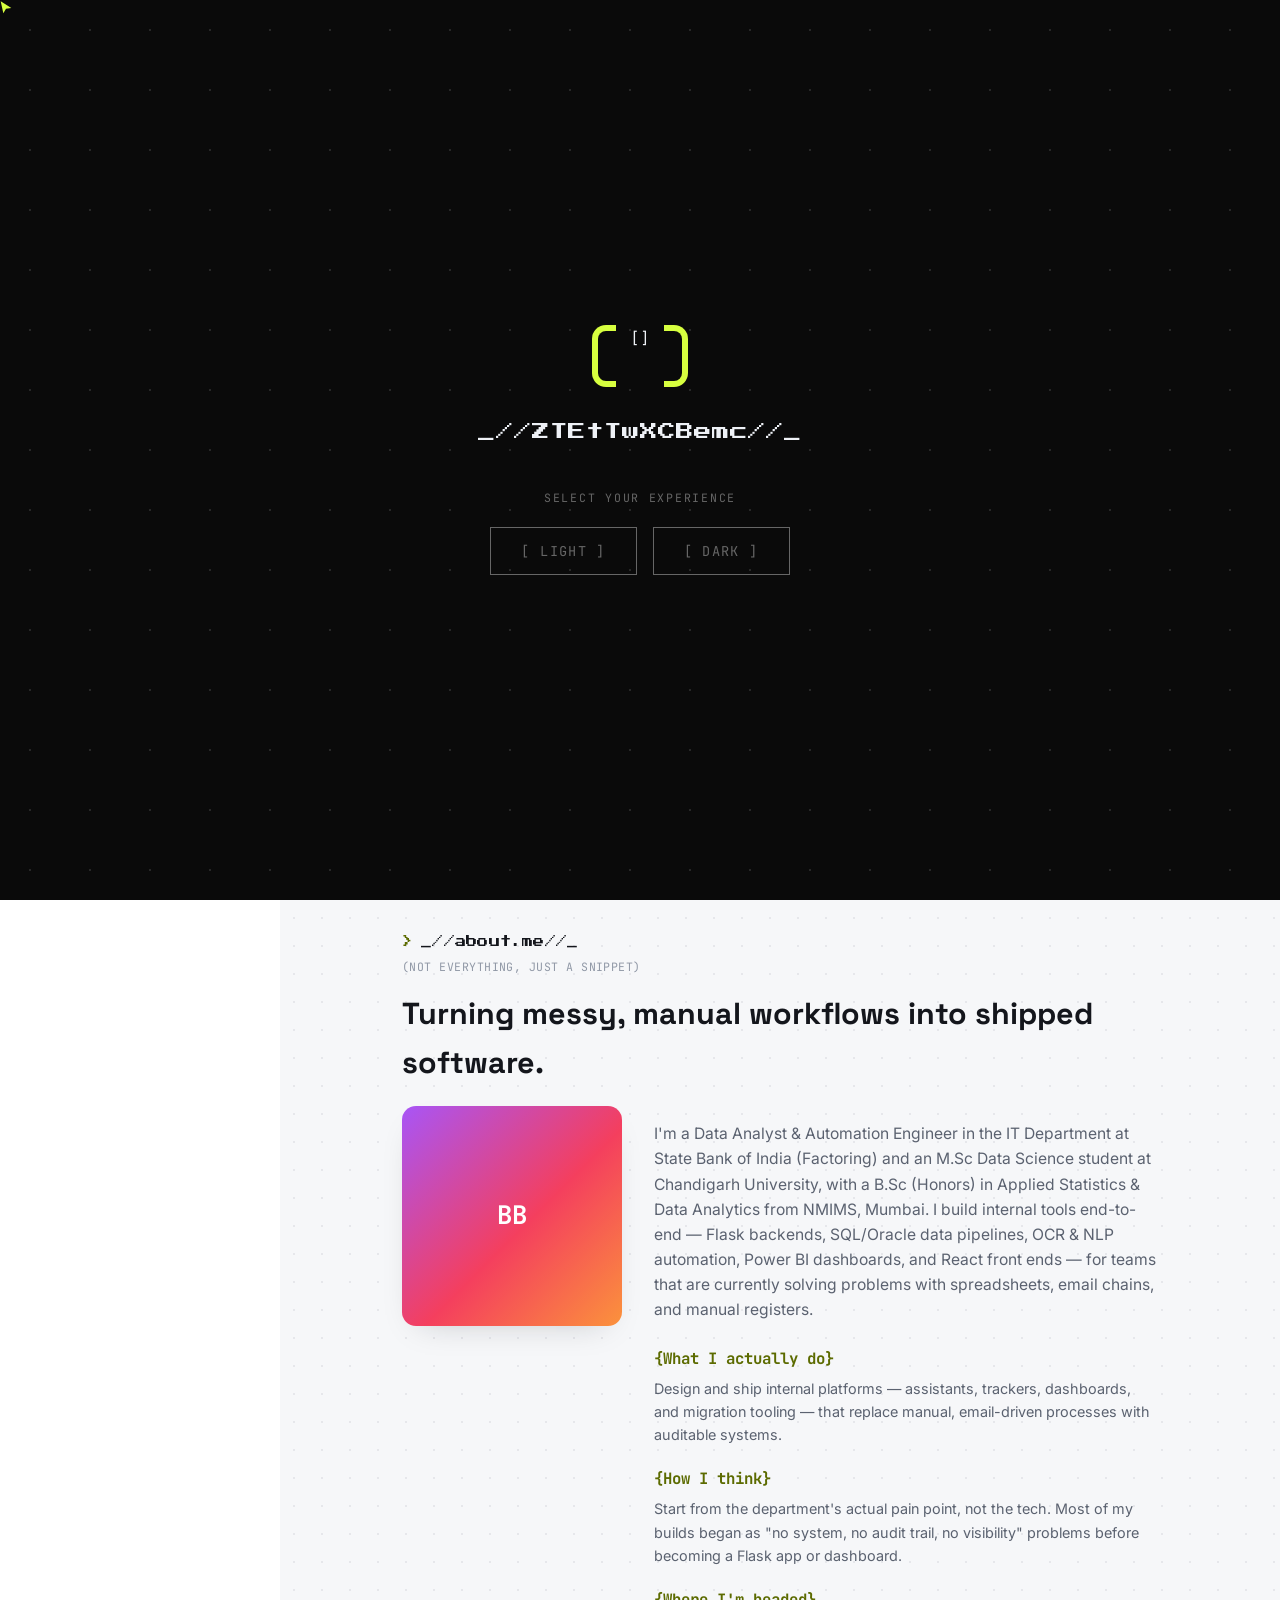
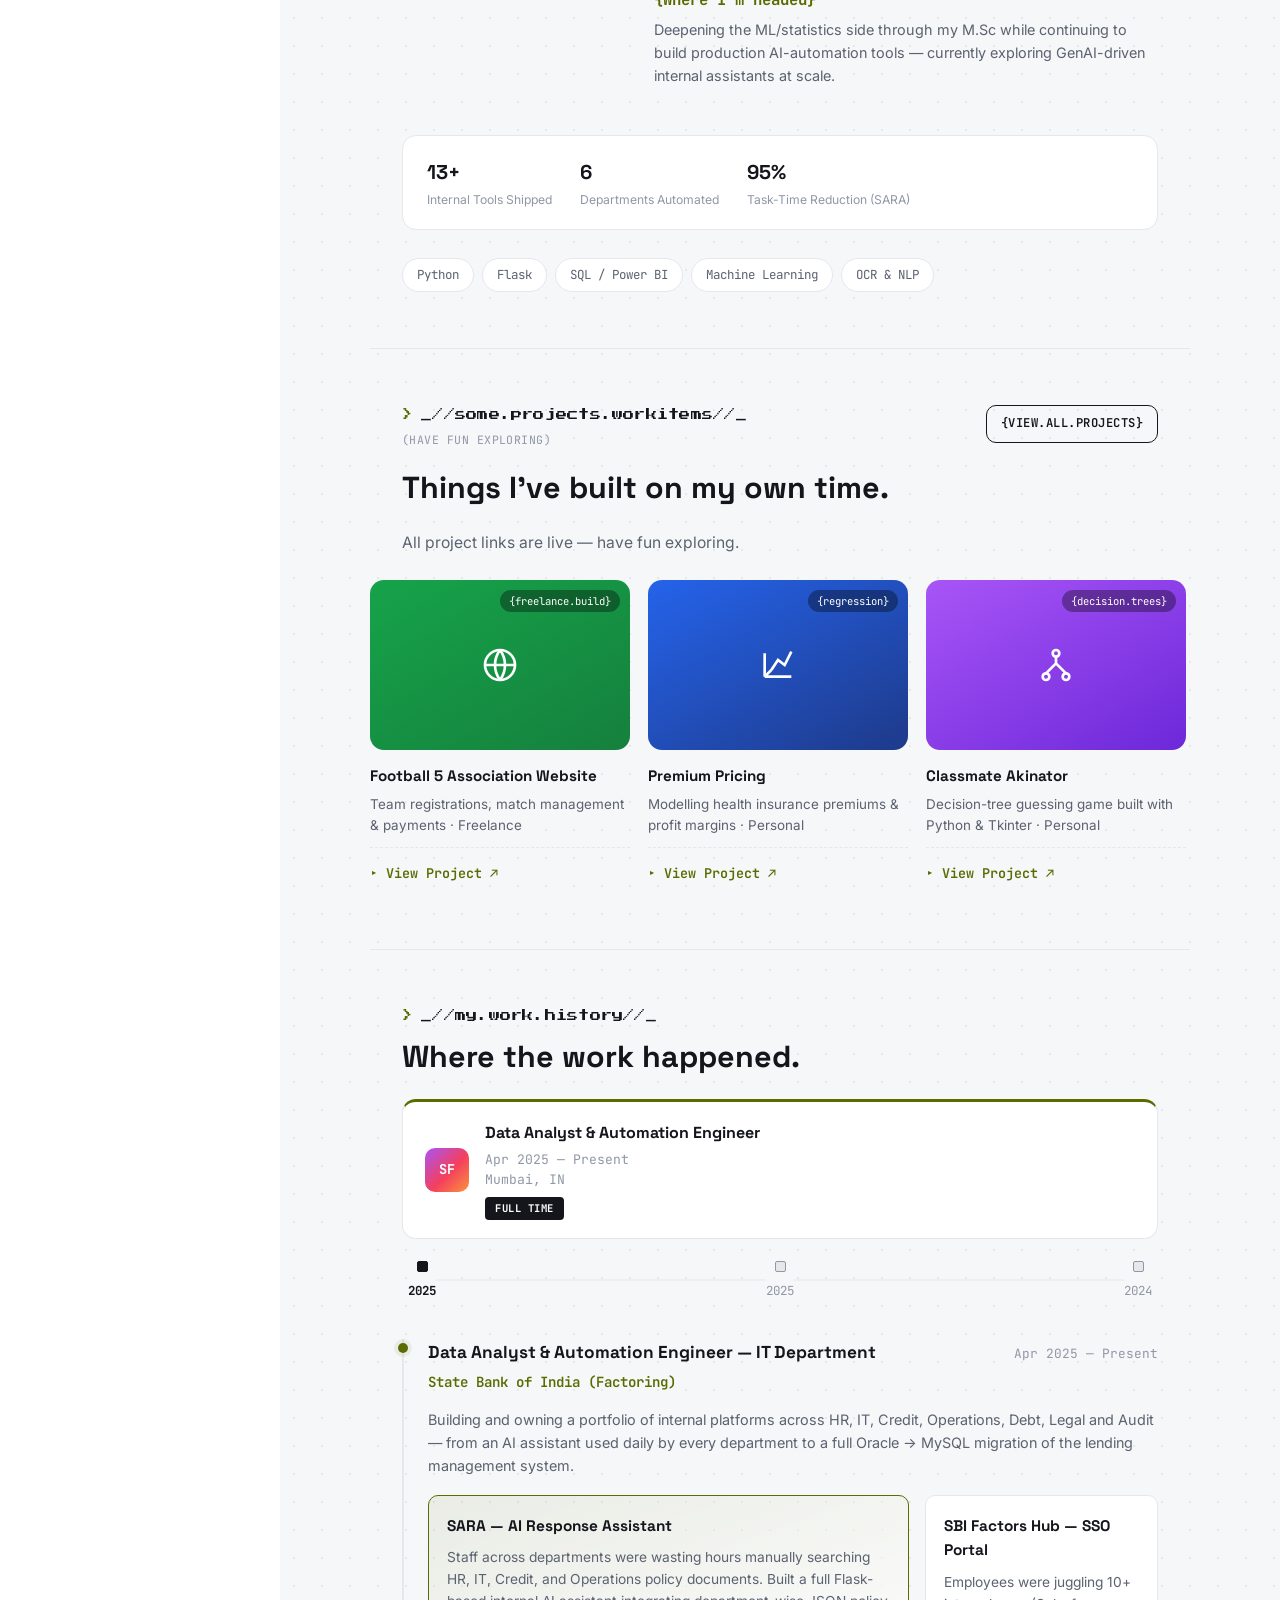
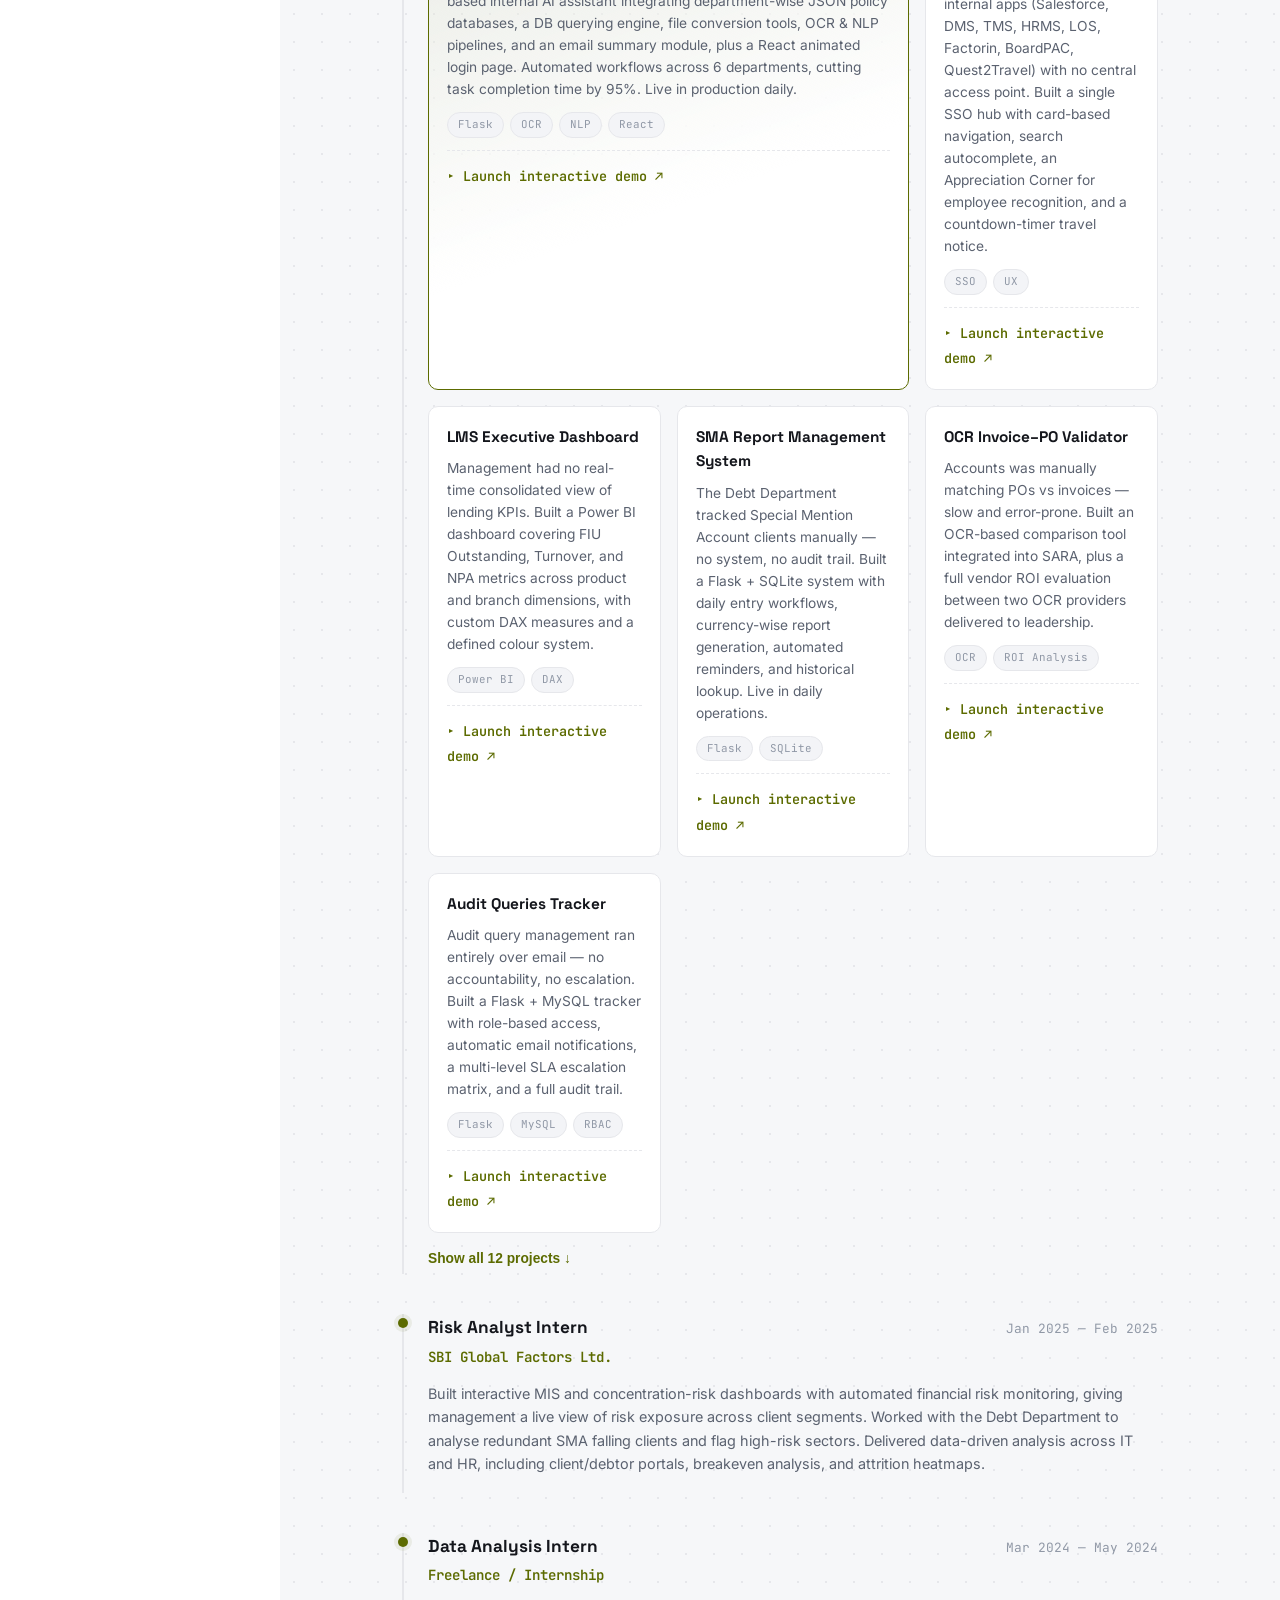
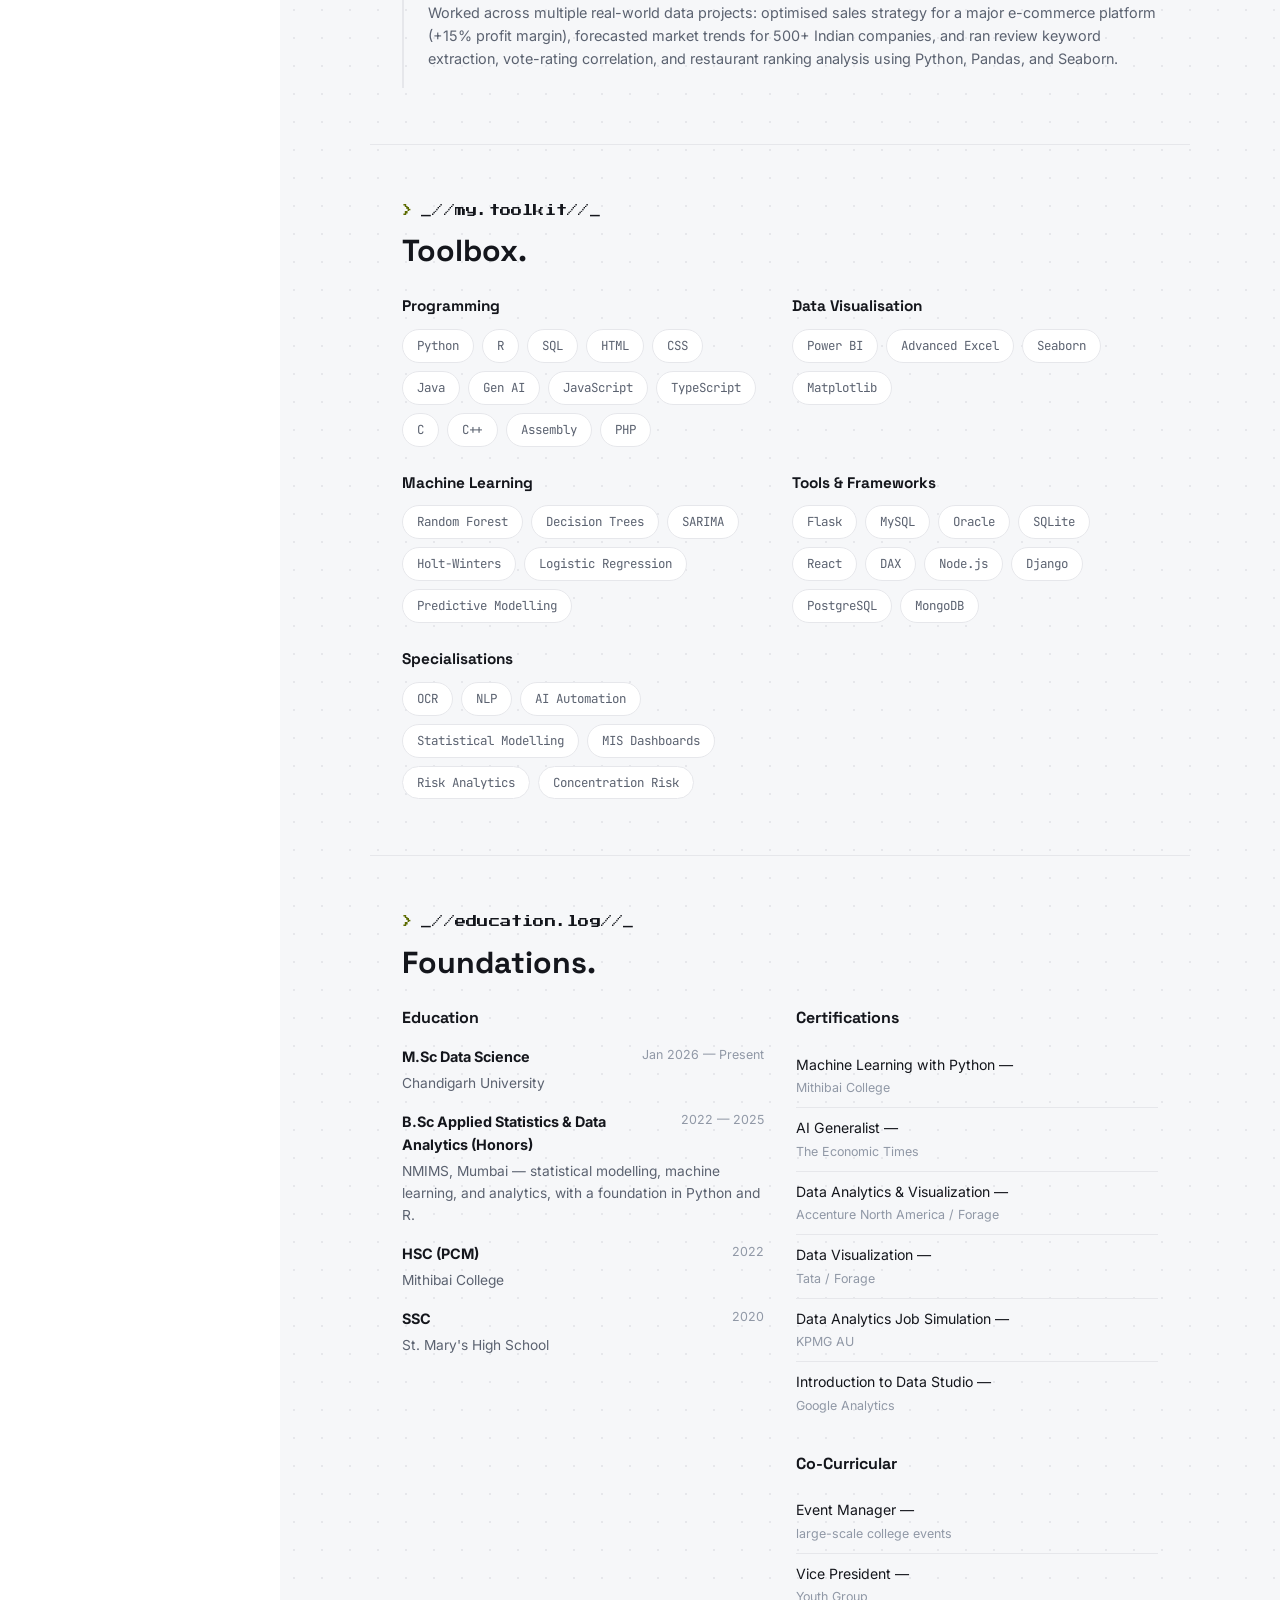
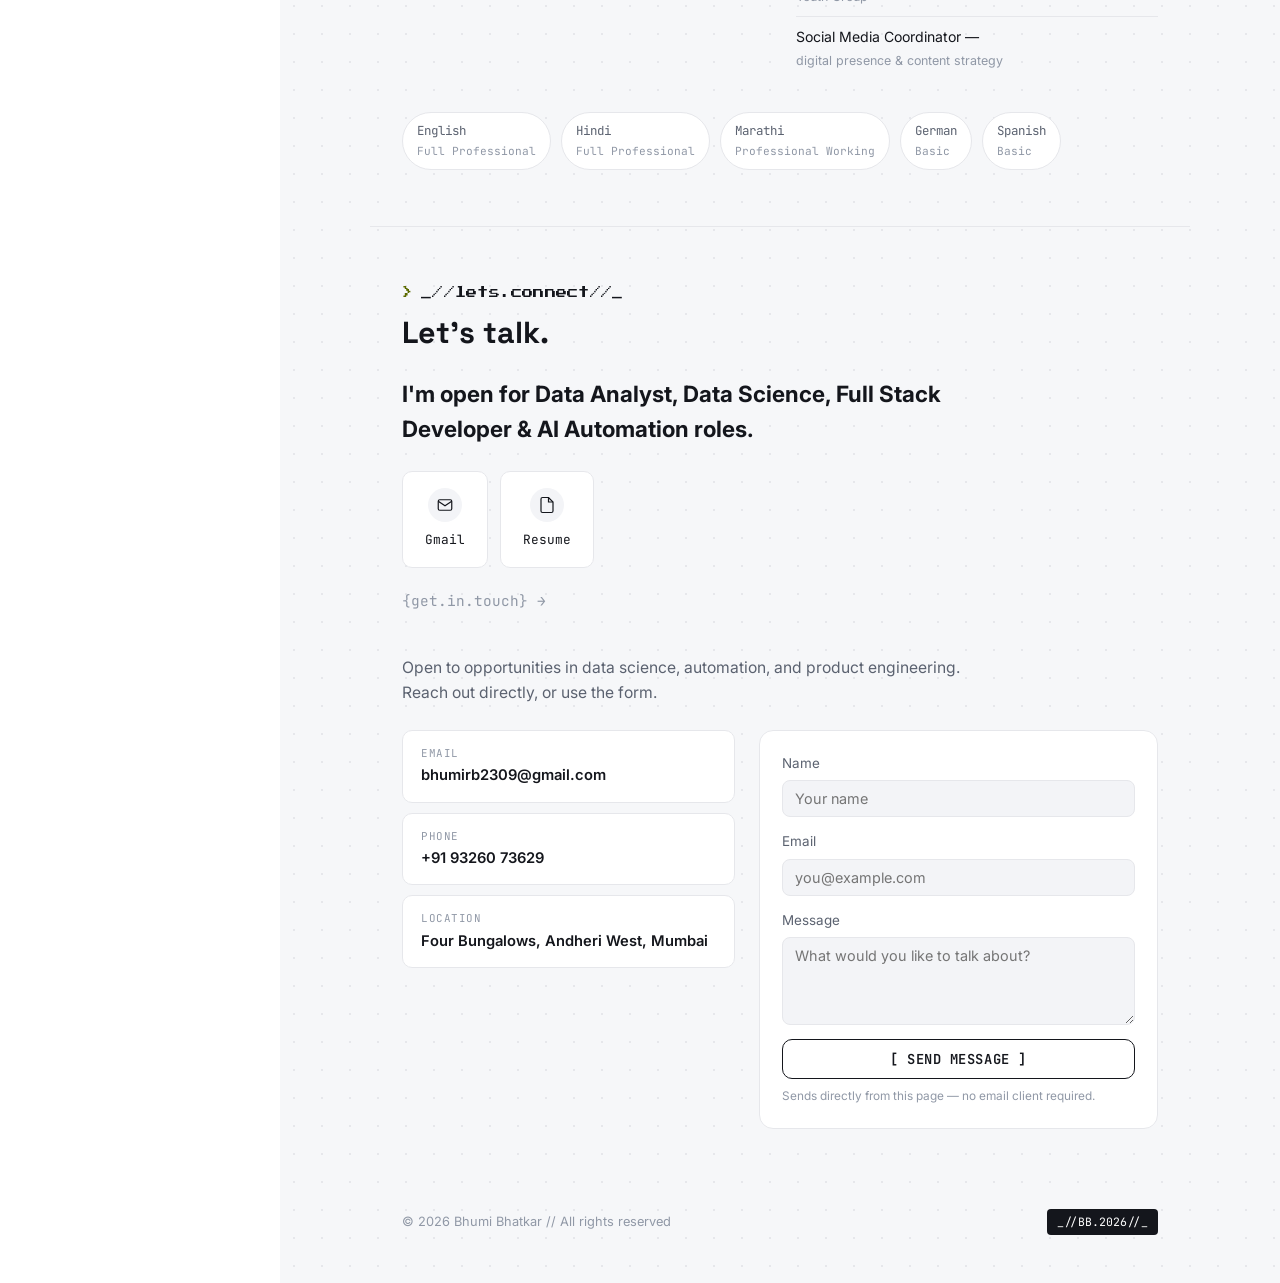
==== commit da1c0d01: "Add Full Stack Developer to open-to roles" ====
--- a/index.html
+++ b/index.html
@@ -197,7 +197,7 @@
 
       <p class="status-bar">
         <span class="status-bar__dot"></span>
-        {System Status: Data Analyst &amp; Automation Engineer @ State Bank of India (Factoring) // Open to Data Analyst, Data Science &amp; Automation roles}
+        {System Status: Data Analyst &amp; Automation Engineer @ State Bank of India (Factoring) // Open to Data Analyst, Data Science, Full Stack Developer &amp; Automation roles}
         <span class="status-bar__dot"></span>
       </p>
 
@@ -603,7 +603,7 @@
       <div class="contact-glow" aria-hidden="true"></div>
       <p class="eyebrow"><span class="eyebrow__chevron">&gt;</span>_//lets.connect//_</p>
       <h2 class="panel__title">Let's talk.</h2>
-      <p class="cta-statement">I'm open for Data Analyst, Data Science &amp; AI Automation roles.</p>
+      <p class="cta-statement">I'm open for Data Analyst, Data Science, Full Stack Developer &amp; AI Automation roles.</p>
 
       <div class="social-row">
         <a href="mailto:bhumirb2309@gmail.com" class="social-item">
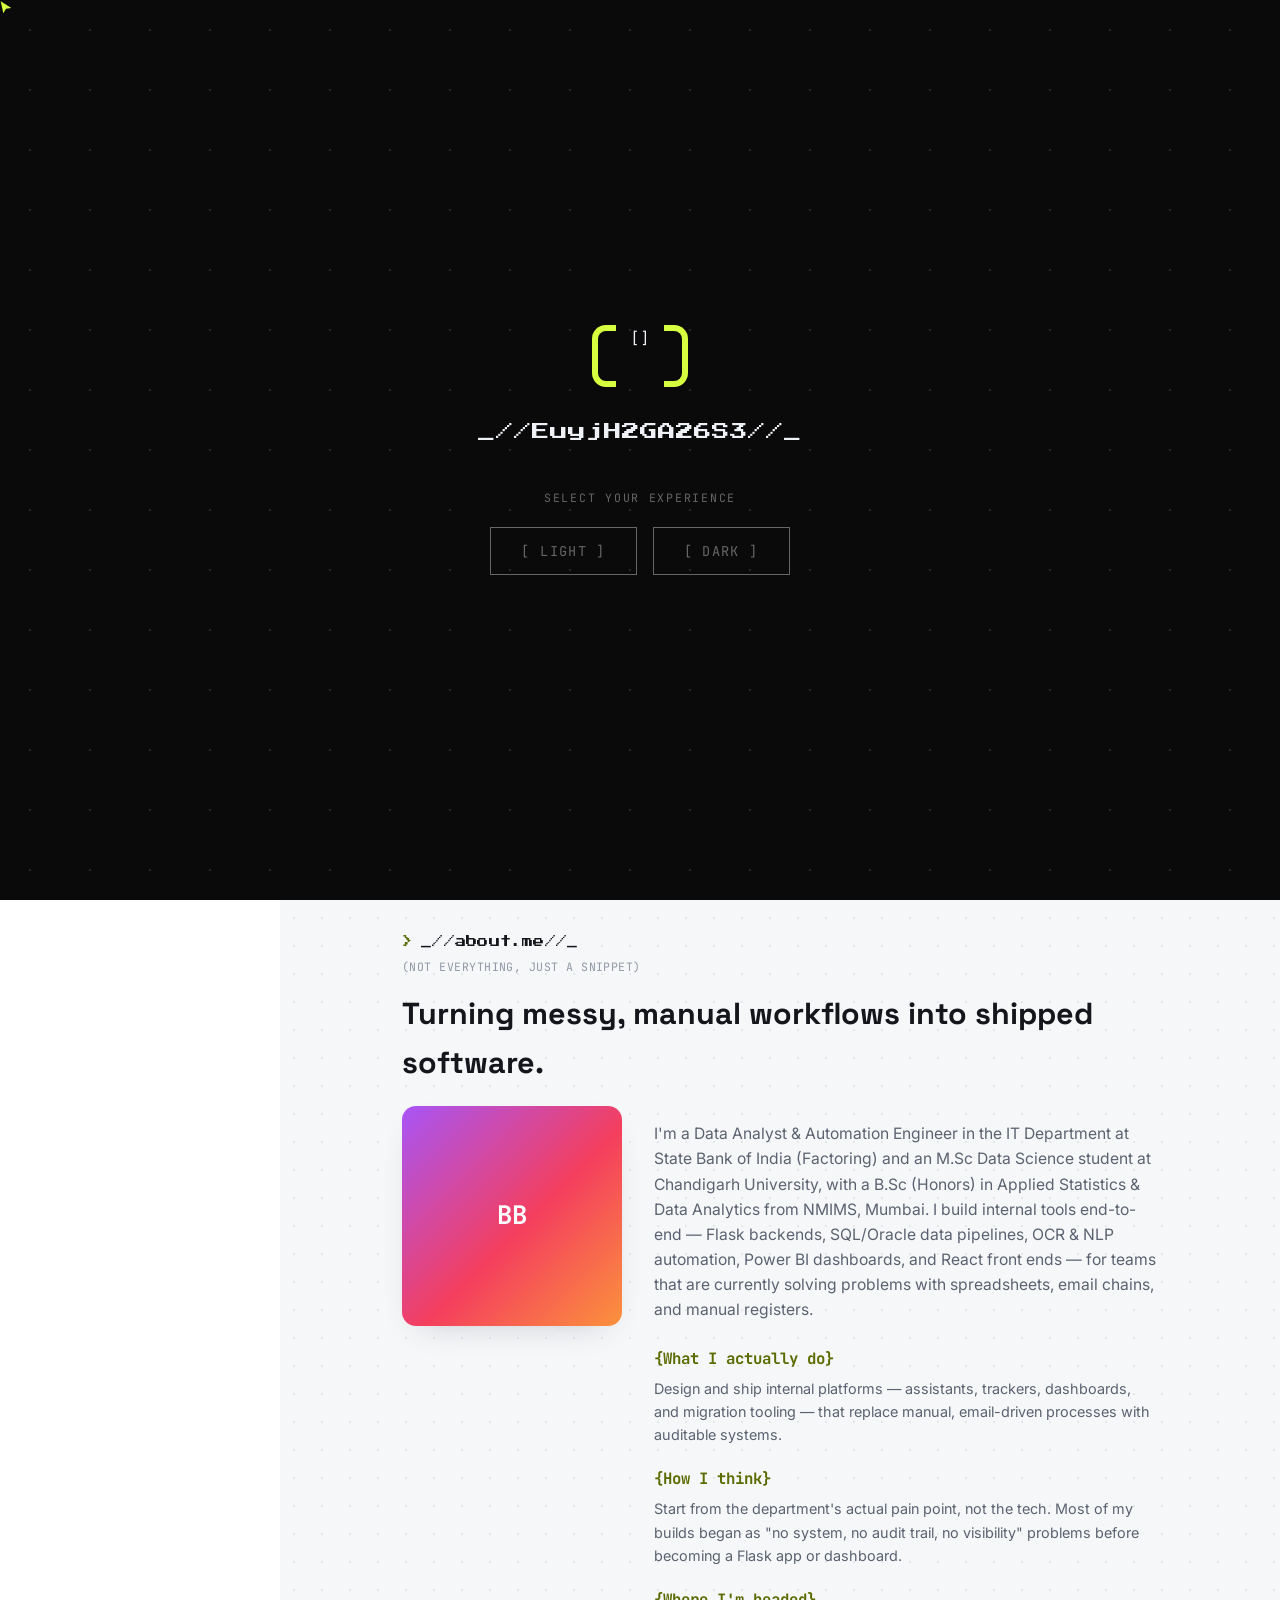
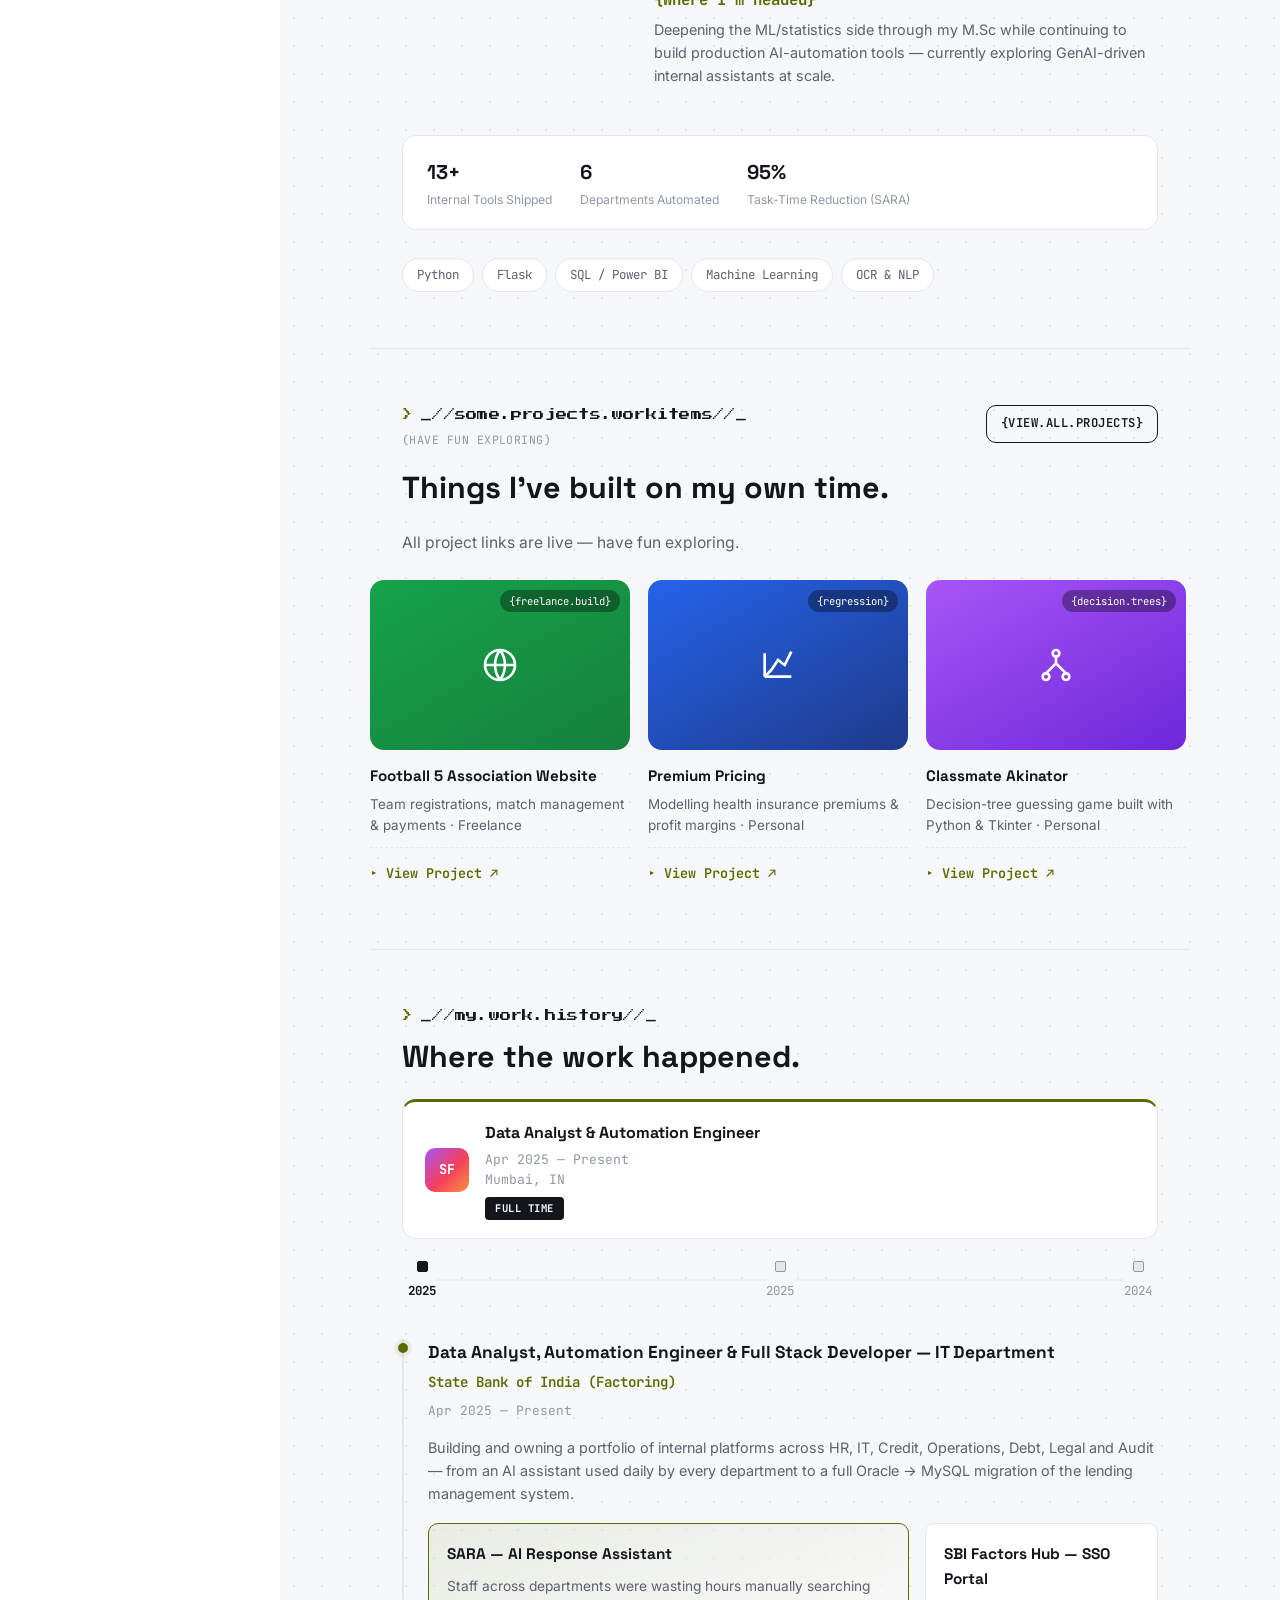
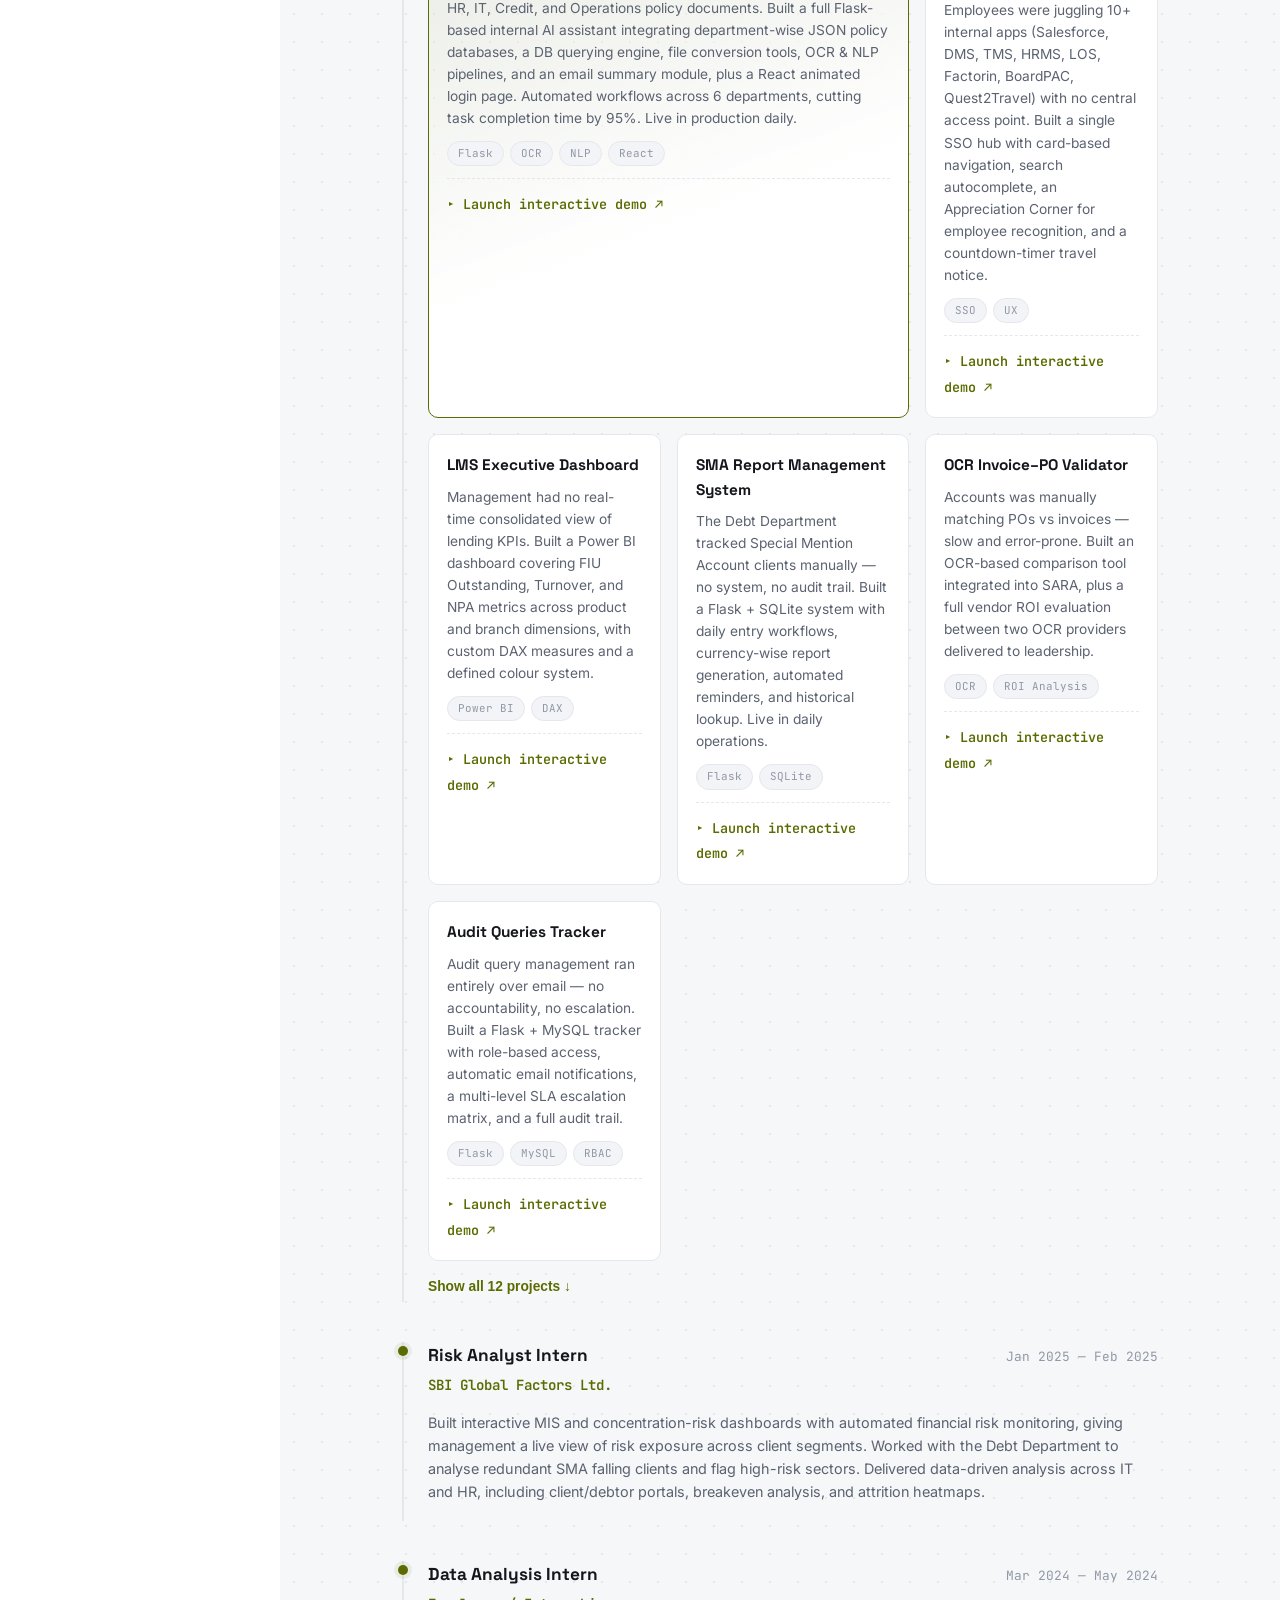
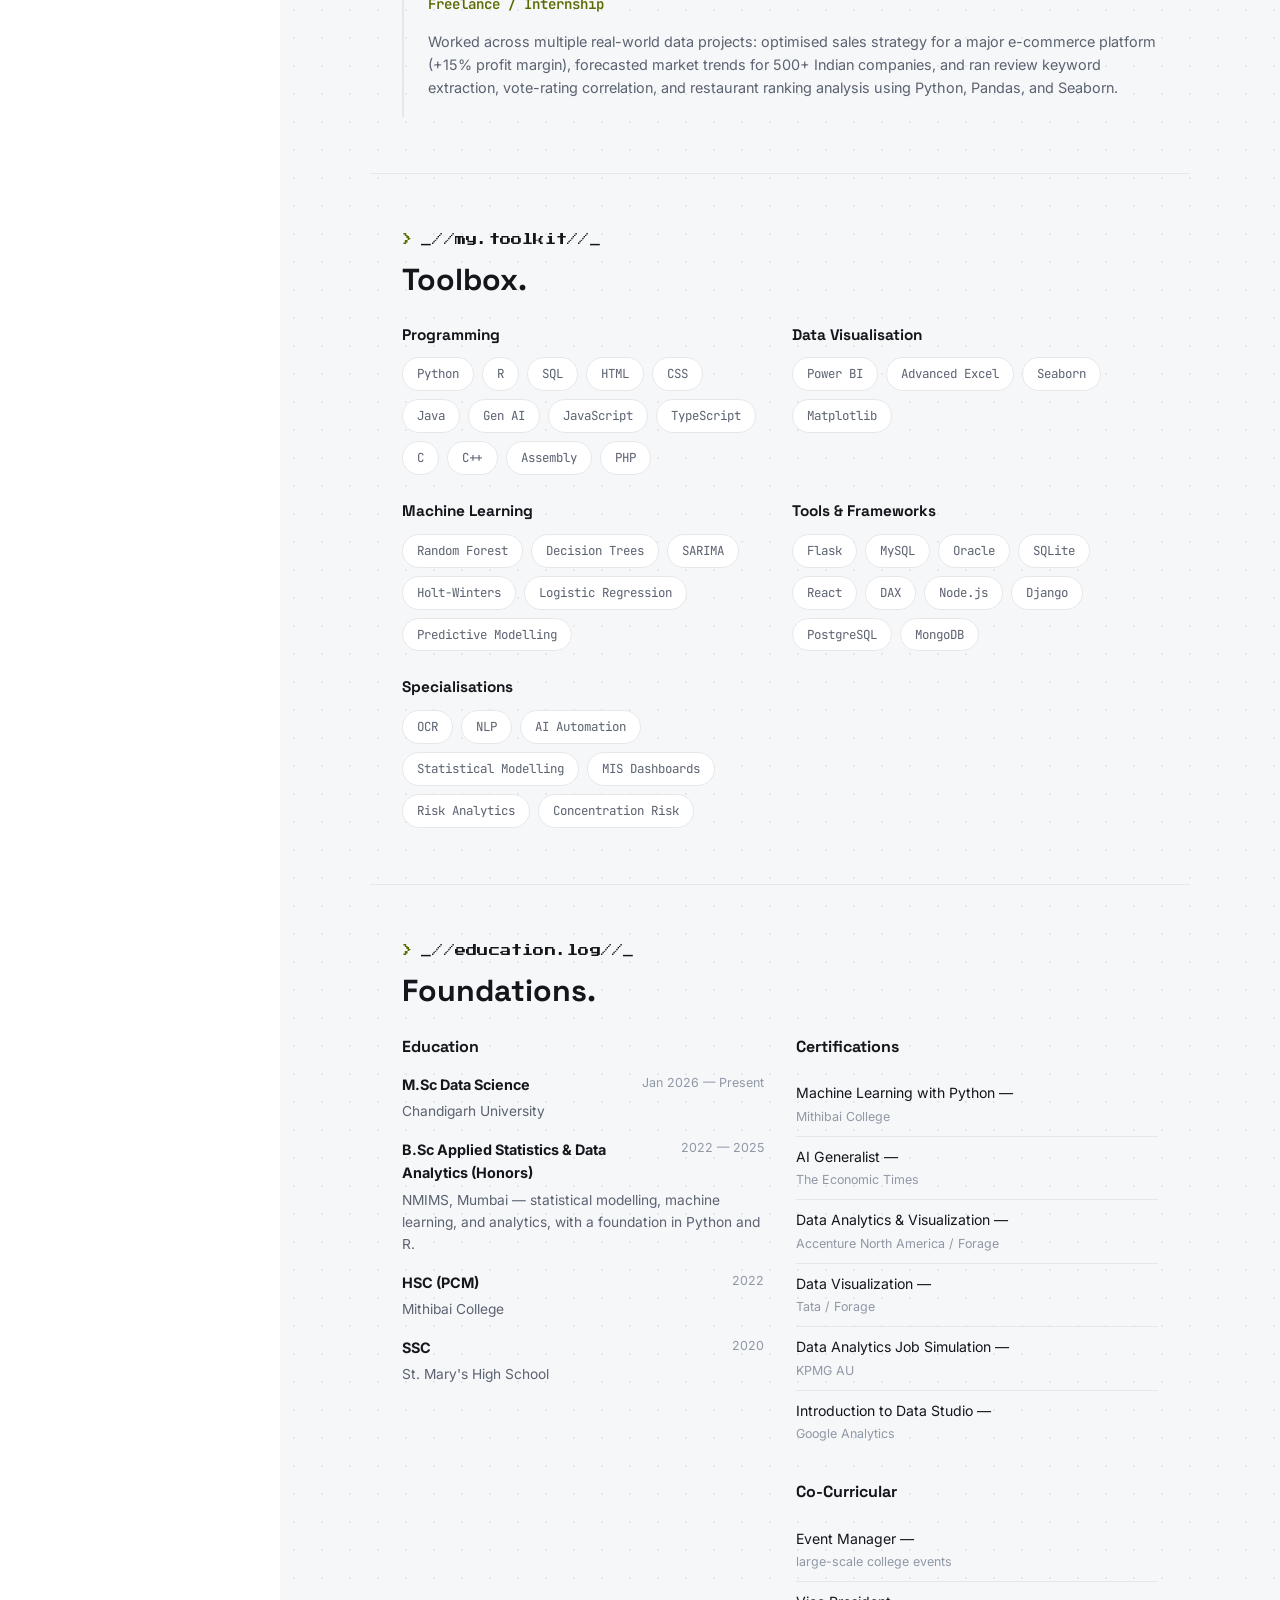
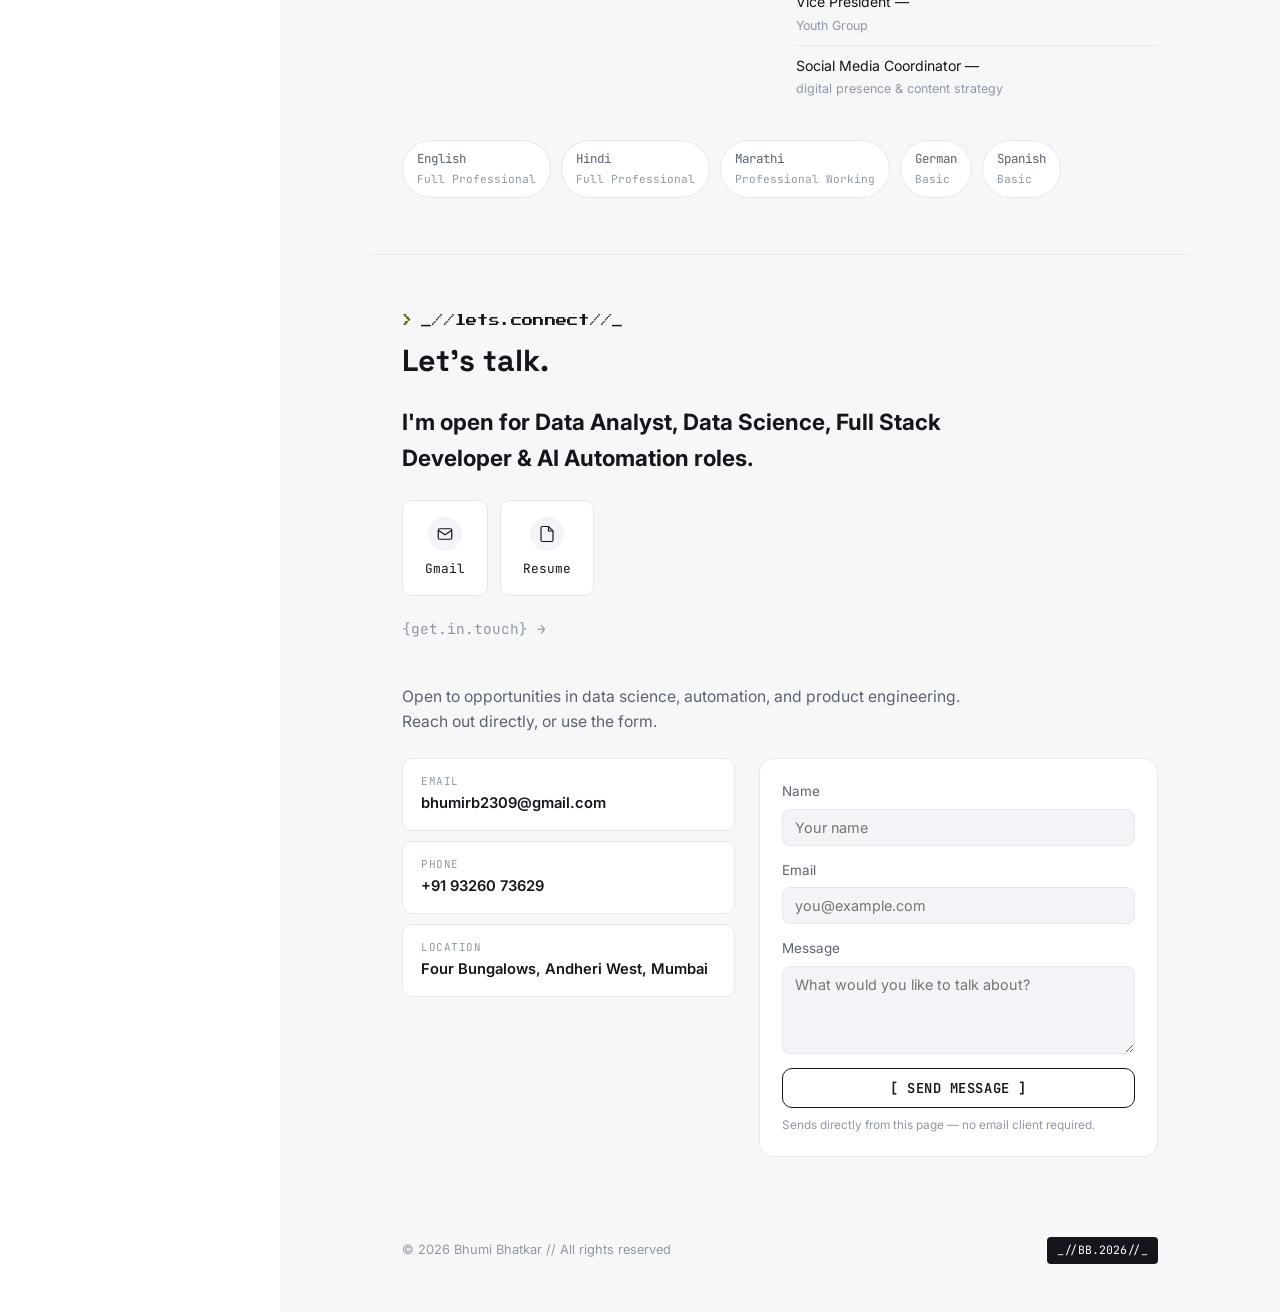
==== commit 1c8be17f: "Add resume, fix orbital ring overlap, add Full Stack Developer role - Wire up resume.pdf and enable " ====
--- a/index.html
+++ b/index.html
@@ -52,7 +52,7 @@
     <a href="#projects">{projects}</a>
     <a href="#experience">{experience}</a>
     <a href="#education">{education}</a>
-    <a href="#" class="btn--disabled" title="Add assets/resume.pdf and update this link">{resume} ↗</a>
+    <a href="assets/resume.pdf" target="_blank" rel="noopener">{resume} ↗</a>
   </nav>
   <div class="topbar__actions">
     <a href="mailto:bhumirb2309@gmail.com" class="btn btn--bracket">[ Message ]</a>
@@ -77,7 +77,7 @@
 
     <h1 class="sidebar__name">Bhumi Bhatkar</h1>
     <p class="sidebar__handle">@bhumibhatkar &nbsp;·&nbsp; 📍 Mumbai, India</p>
-    <p class="sidebar__title">Data Analyst &amp; Automation Engineer</p>
+    <p class="sidebar__title">Data Analyst, Automation Engineer &amp; Full Stack Developer</p>
     <p class="sidebar__years">1.7+ Years</p>
 
     <p class="sidebar__label">Experience Includes:</p>
@@ -356,7 +356,7 @@
         <div class="timeline__item">
           <div class="timeline__head">
             <div>
-              <h3>Data Analyst &amp; Automation Engineer — IT Department</h3>
+              <h3>Data Analyst, Automation Engineer &amp; Full Stack Developer — IT Department</h3>
               <p class="timeline__org">State Bank of India (Factoring)</p>
             </div>
             <span class="timeline__date">Apr 2025 — Present</span>
@@ -610,7 +610,7 @@
           <span class="social-item__icon"><svg width="18" height="18" viewBox="0 0 24 24" fill="none" stroke="currentColor" stroke-width="1.6"><rect x="3" y="5" width="18" height="14" rx="2"/><path d="m3 7 9 6 9-6"/></svg></span>
           <span>Gmail</span>
         </a>
-        <a href="#" class="social-item btn--disabled" title="Add assets/resume.pdf and update this link">
+        <a href="assets/resume.pdf" target="_blank" rel="noopener" class="social-item">
           <span class="social-item__icon"><svg width="18" height="18" viewBox="0 0 24 24" fill="none" stroke="currentColor" stroke-width="1.6"><path d="M14 2H6a2 2 0 0 0-2 2v16a2 2 0 0 0 2 2h12a2 2 0 0 0 2-2V8z"/><path d="M14 2v6h6"/></svg></span>
           <span>Resume</span>
         </a>
--- a/style.css
+++ b/style.css
@@ -871,7 +871,7 @@
   height: 216px;
   left: -212.5px;
   top: -108px;
-  transform: rotateY(calc(var(--i) * var(--oc-step, 72deg))) translateZ(315px);
+  transform: rotateY(calc(var(--i) * var(--oc-step, 72deg))) translateZ(var(--oc-radius, 315px));
   transform-style: preserve-3d;
   border-radius: 10px;
   cursor: pointer;
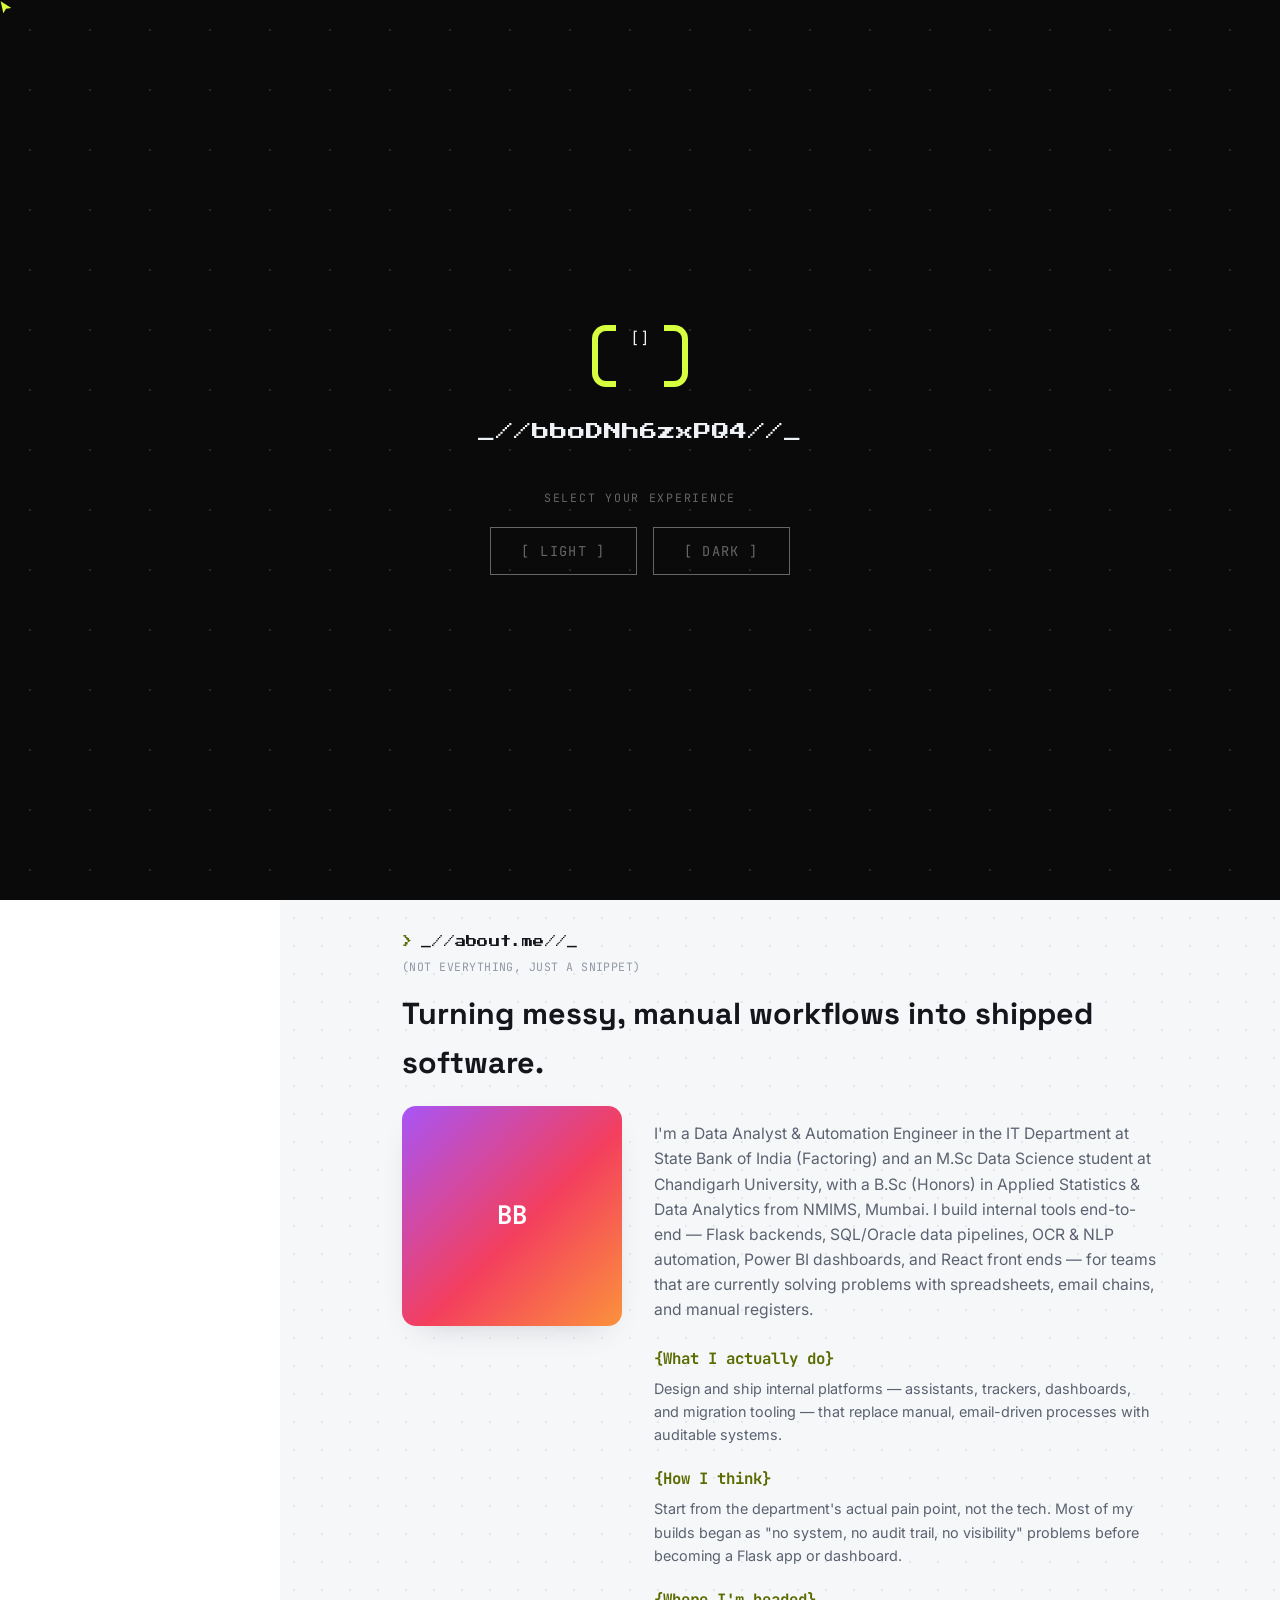
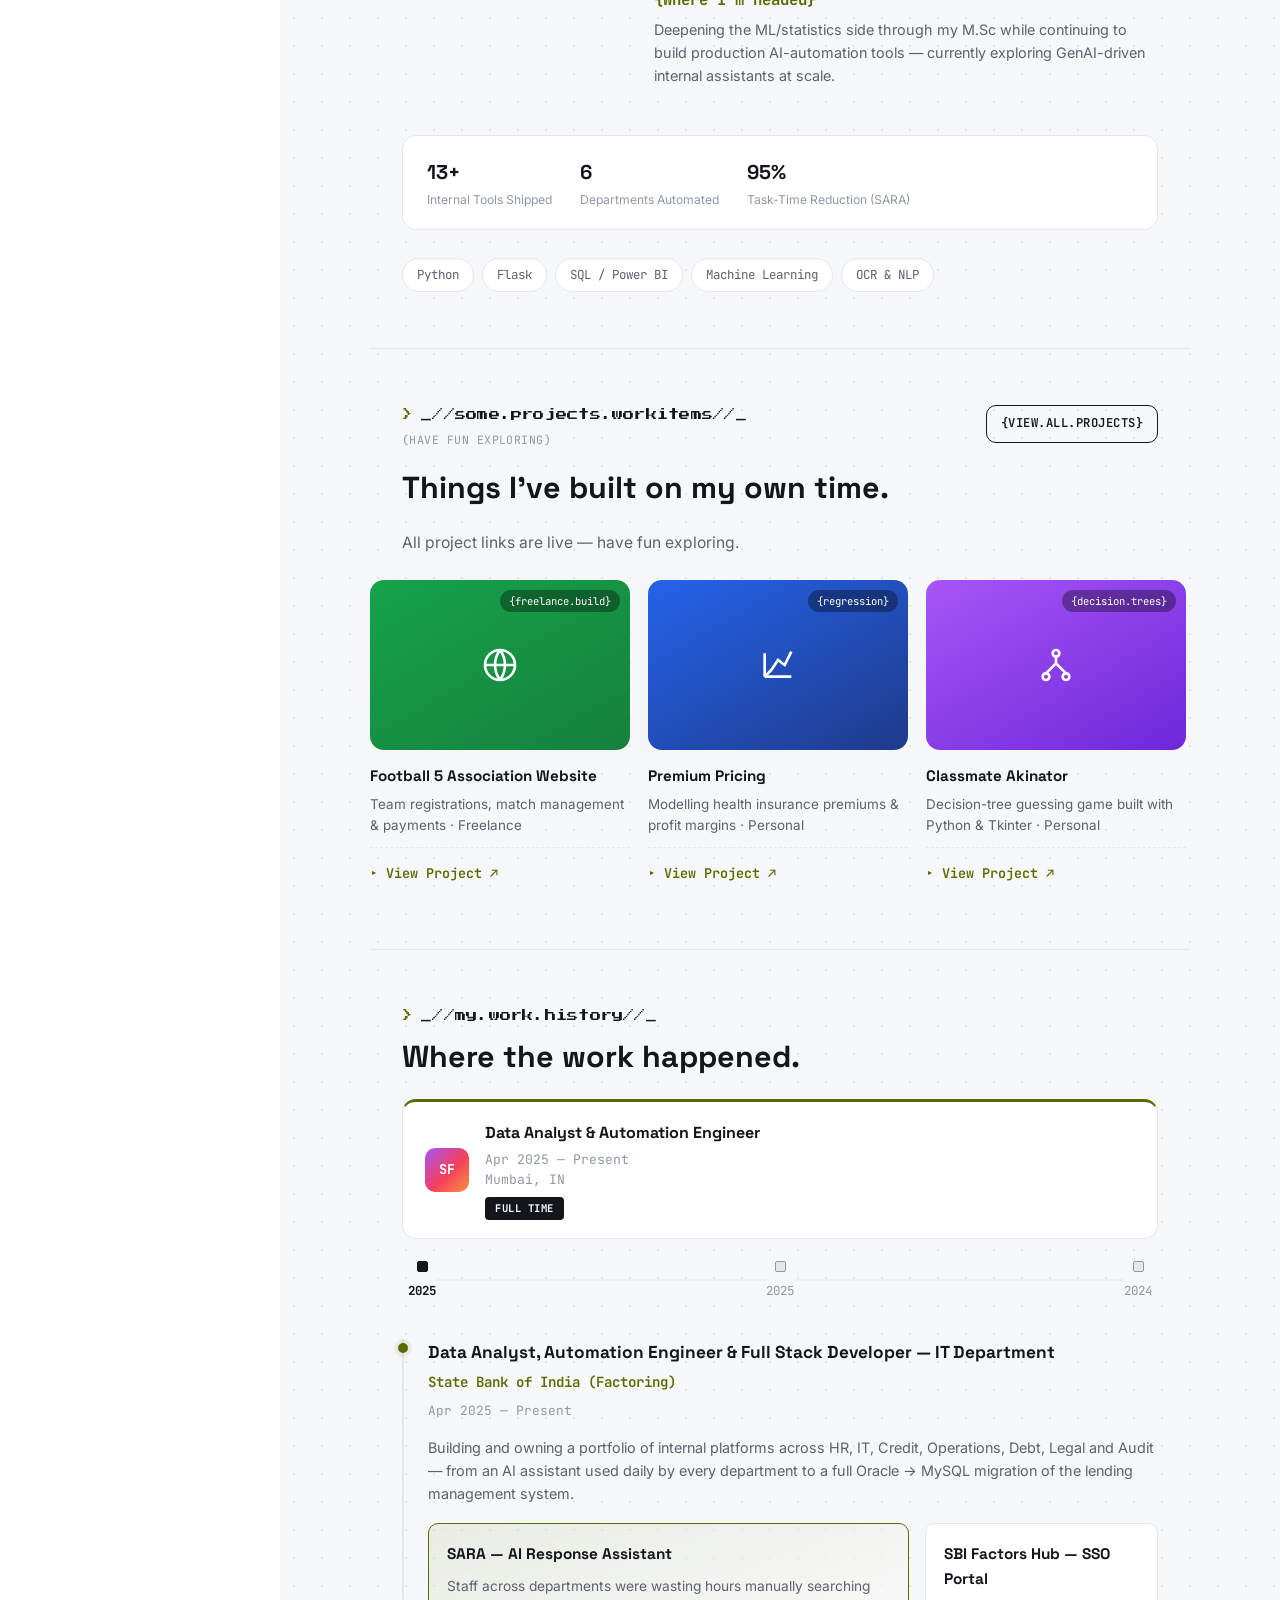
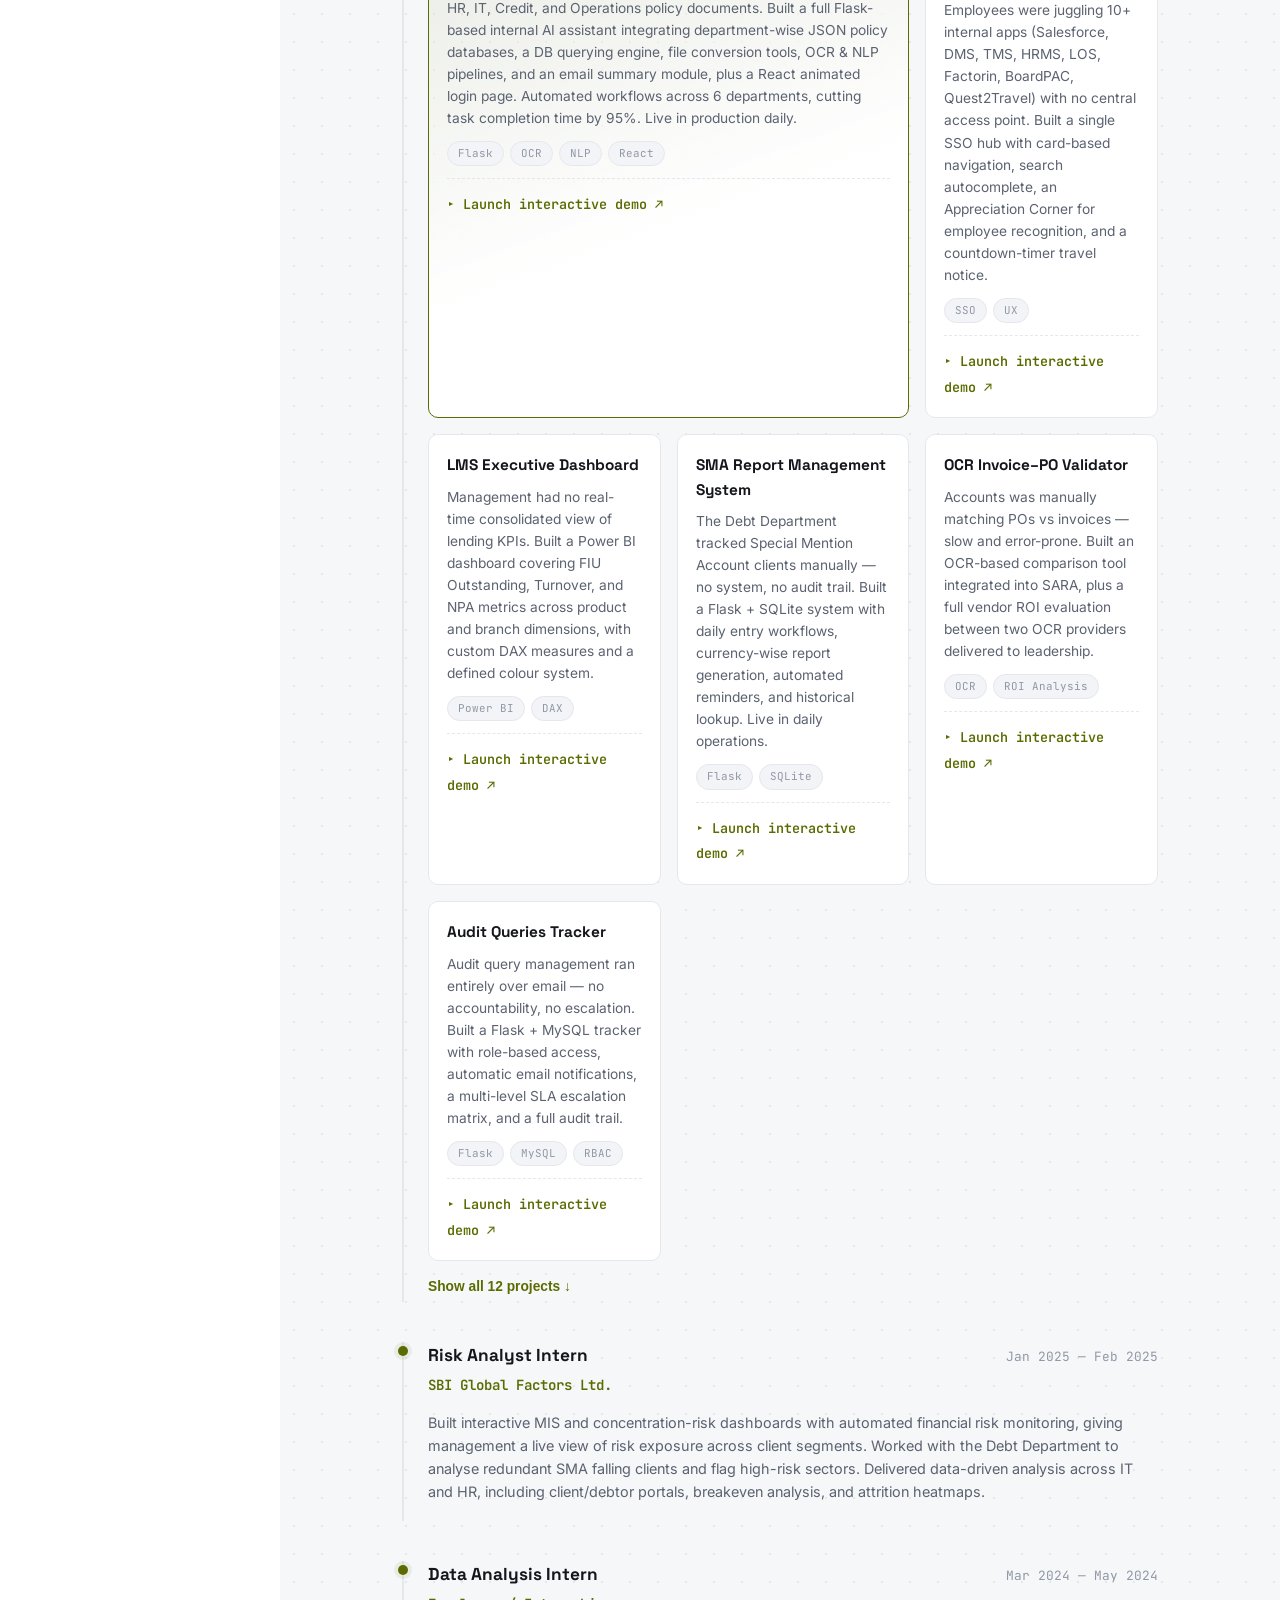
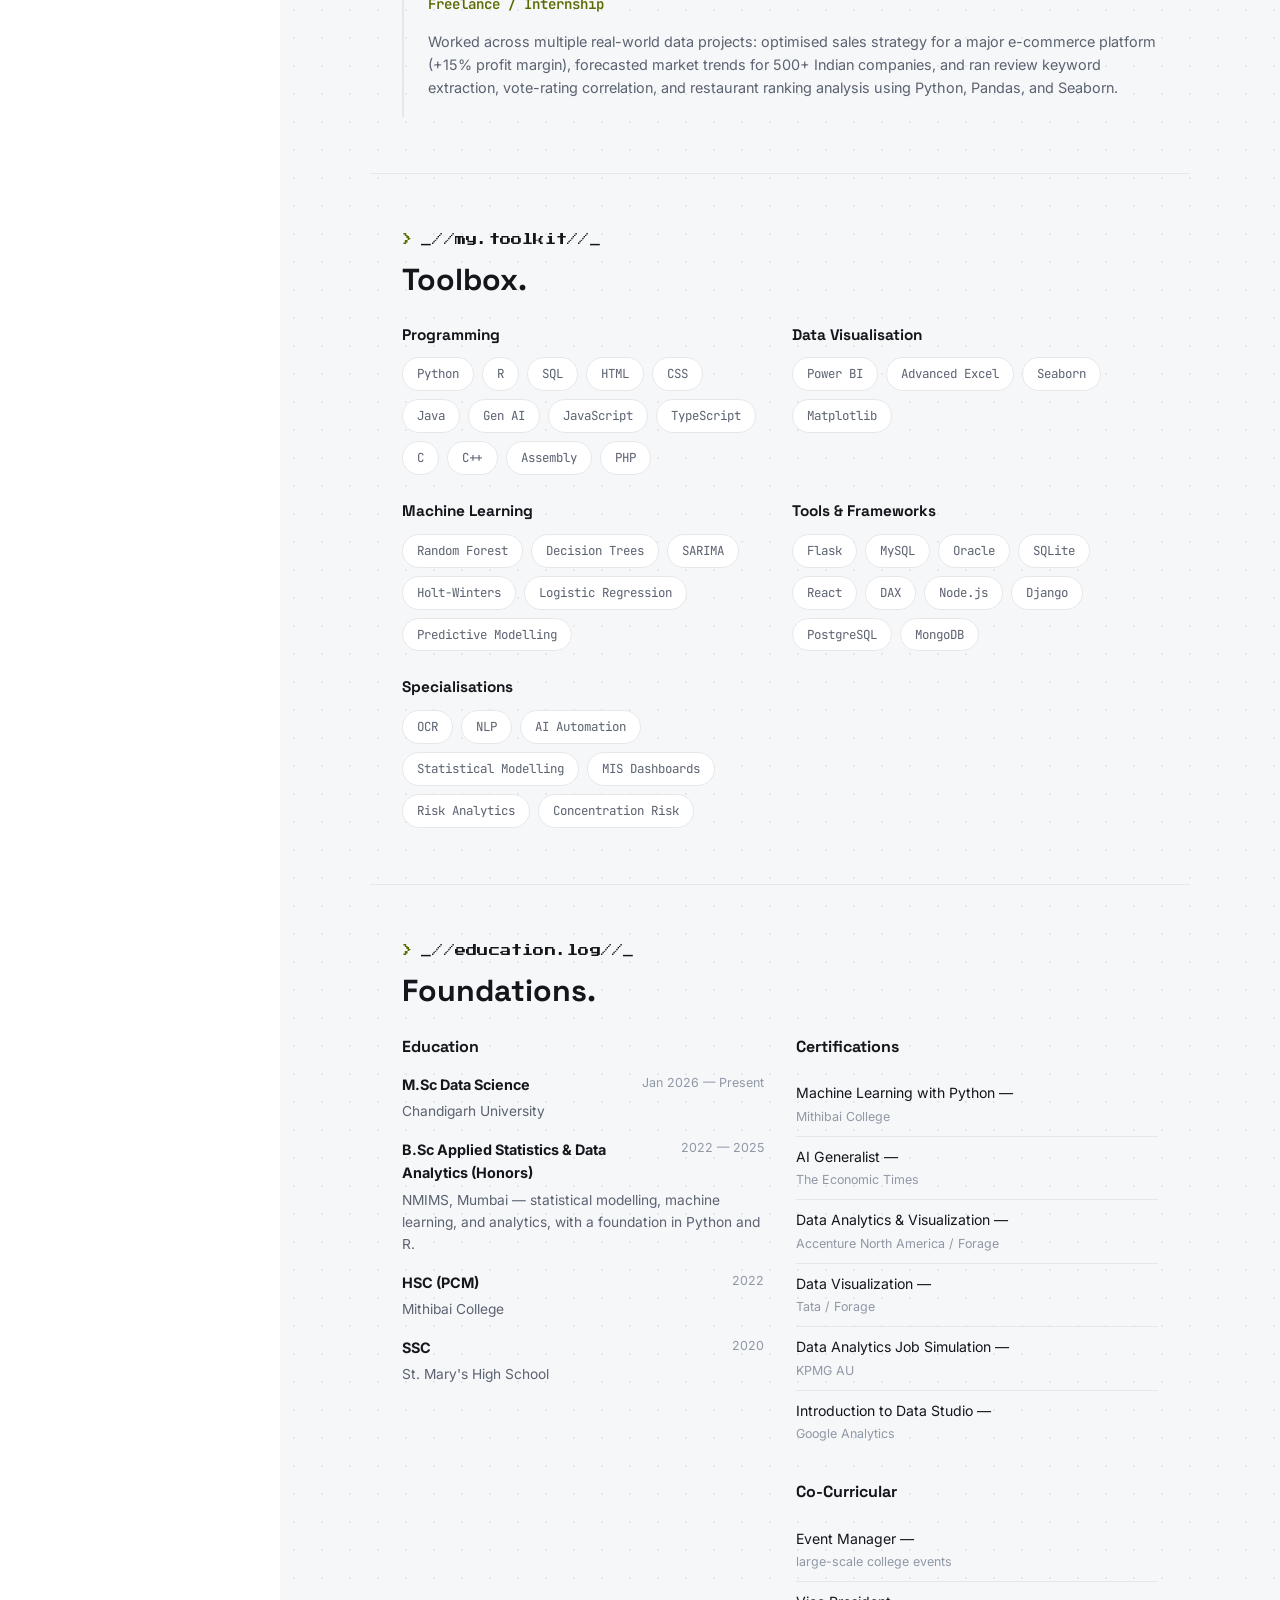
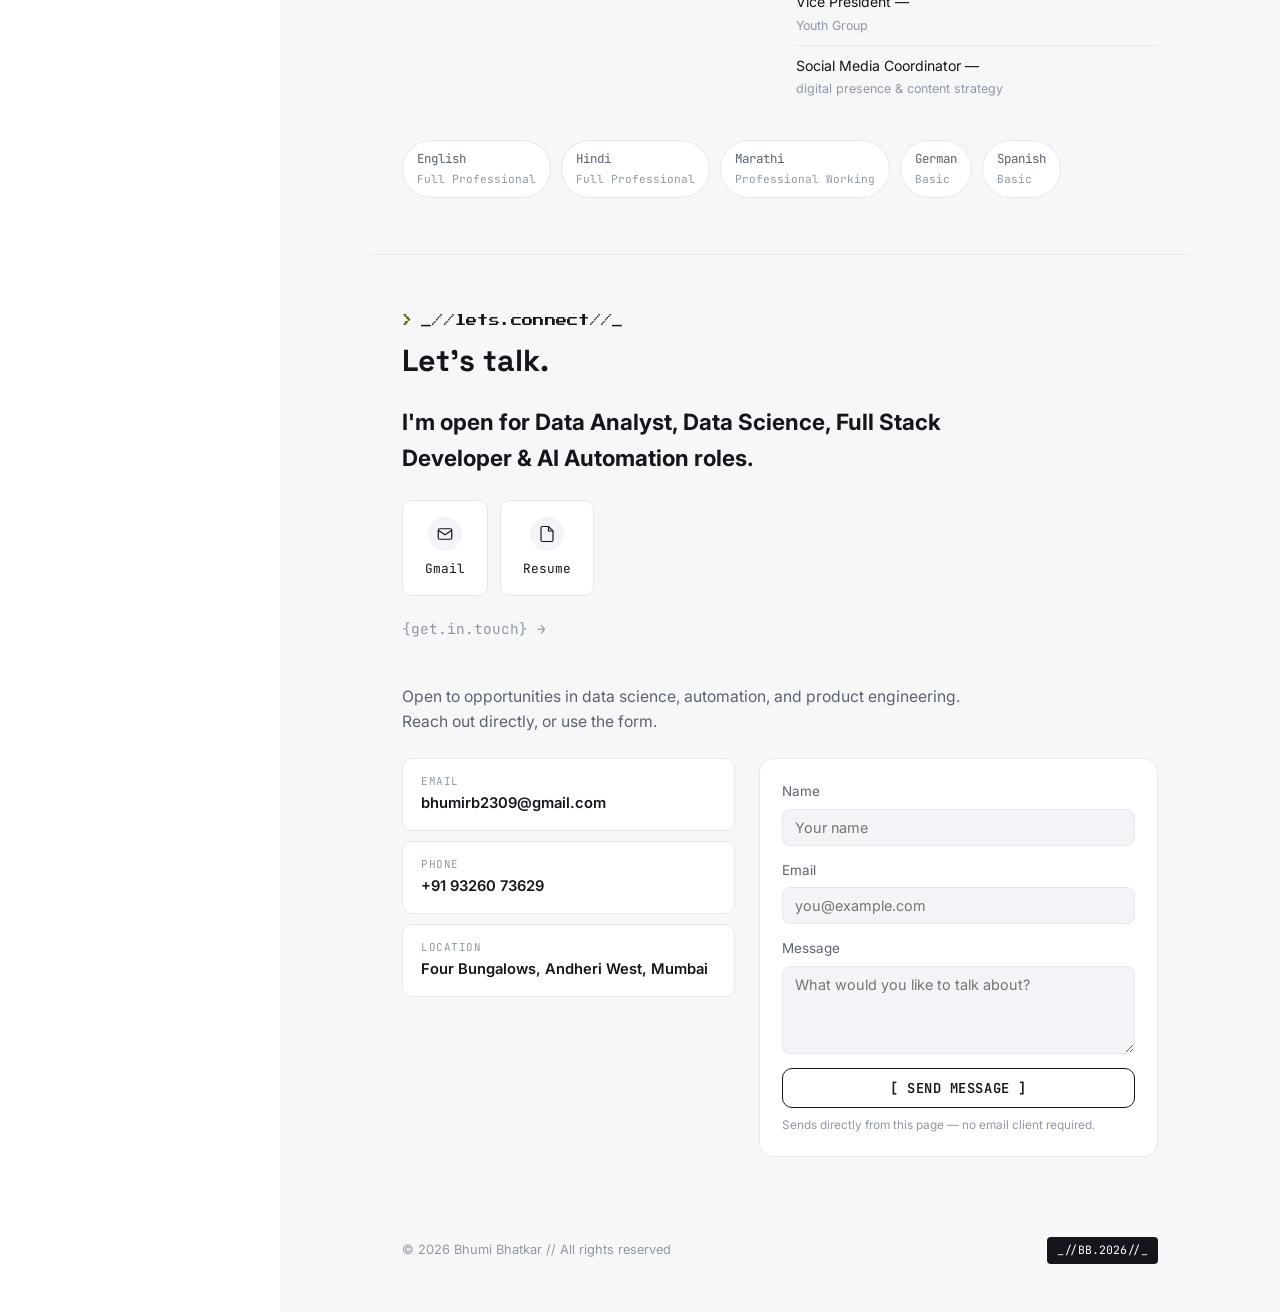
==== commit c334d62d: "Fix orbital card links not opening on tap; bump years to 1.8+" ====
--- a/index.html
+++ b/index.html
@@ -78,7 +78,7 @@
     <h1 class="sidebar__name">Bhumi Bhatkar</h1>
     <p class="sidebar__handle">@bhumibhatkar &nbsp;·&nbsp; 📍 Mumbai, India</p>
     <p class="sidebar__title">Data Analyst, Automation Engineer &amp; Full Stack Developer</p>
-    <p class="sidebar__years">1.7+ Years</p>
+    <p class="sidebar__years">1.8+ Years</p>
 
     <p class="sidebar__label">Experience Includes:</p>
     <div class="company-row">
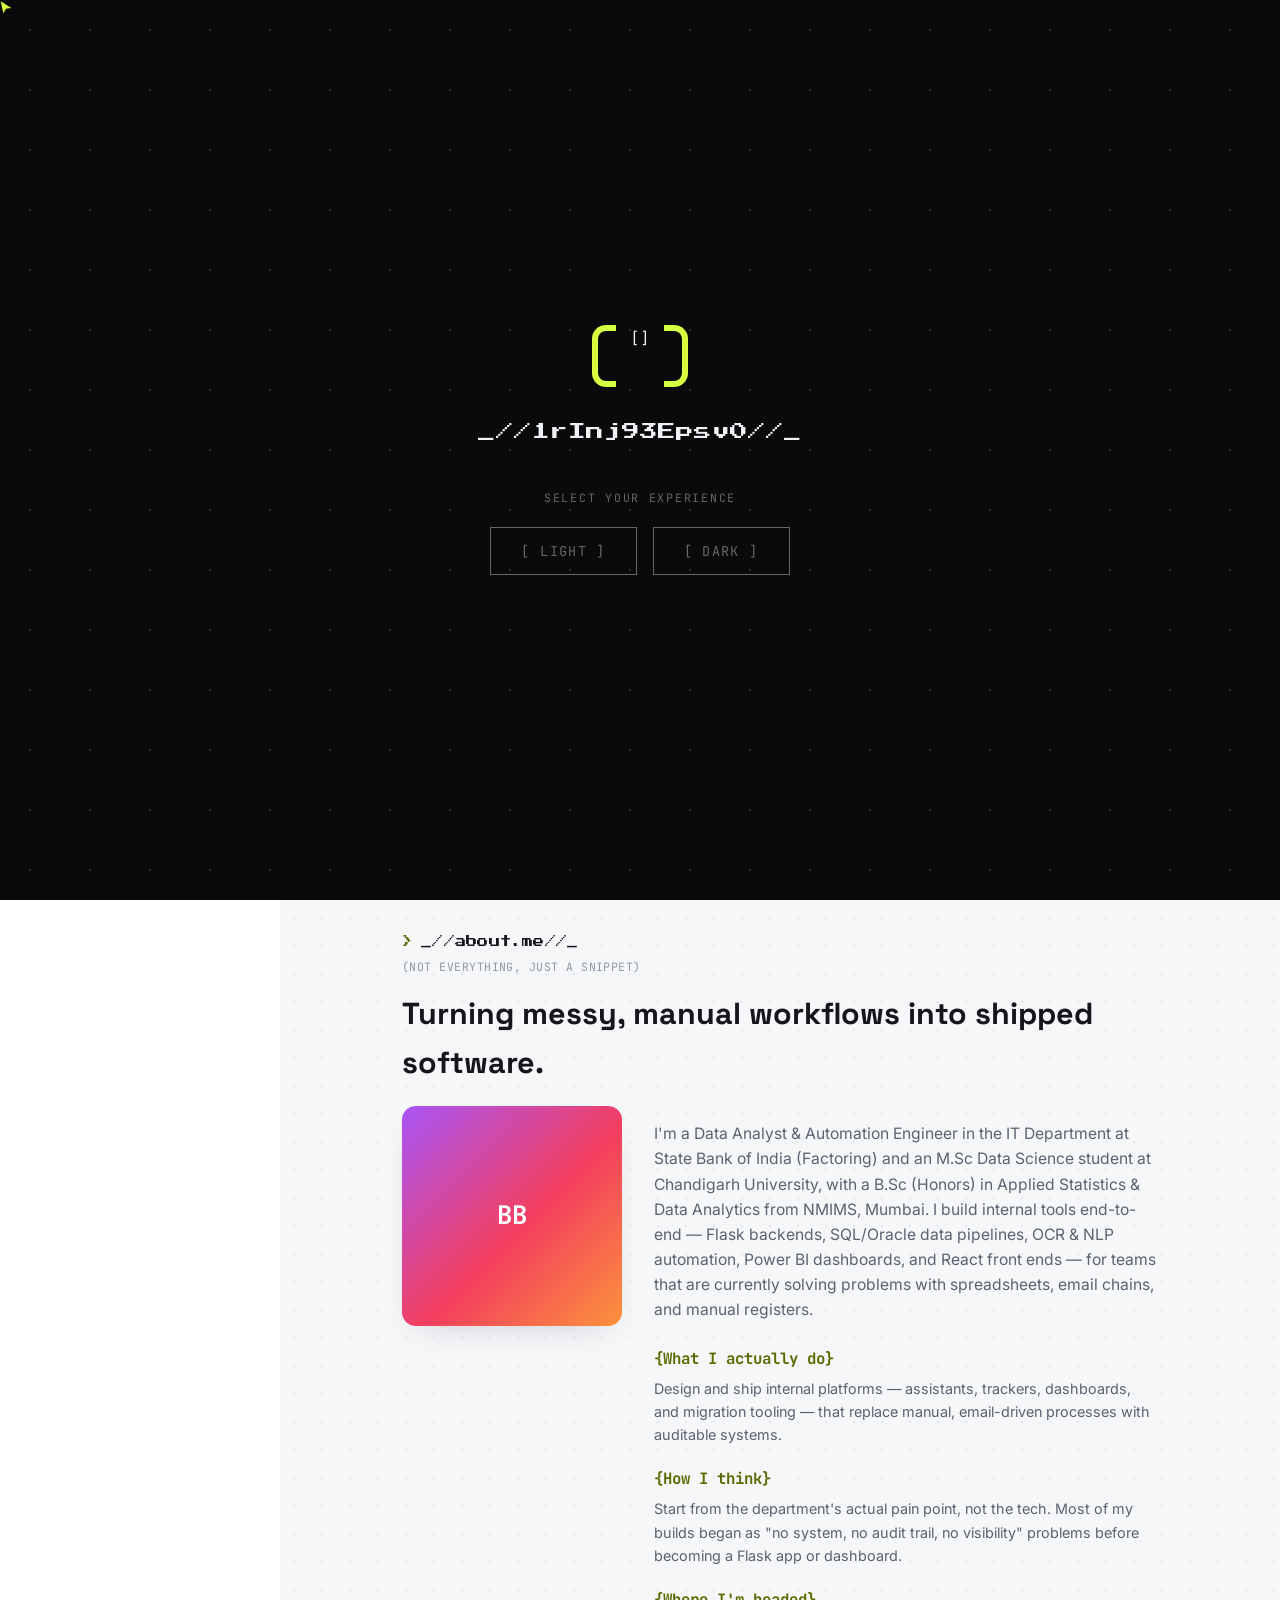
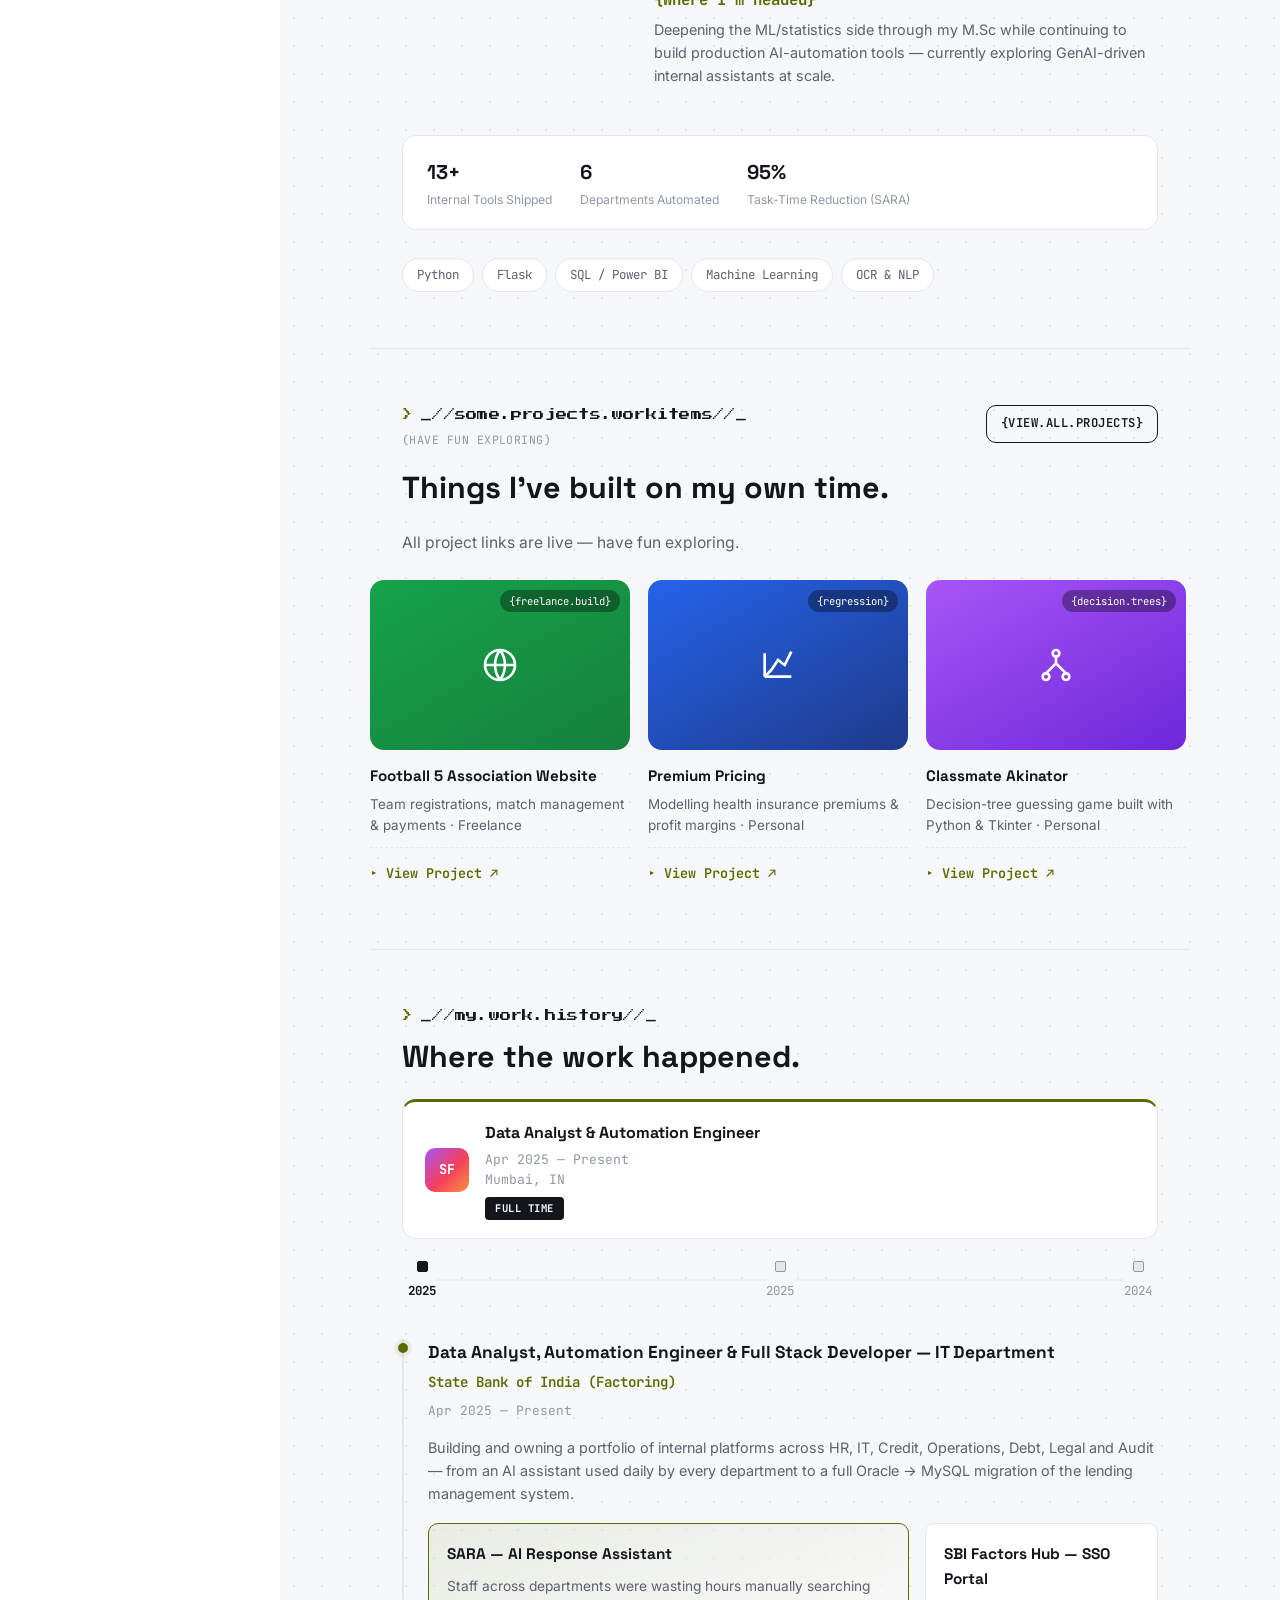
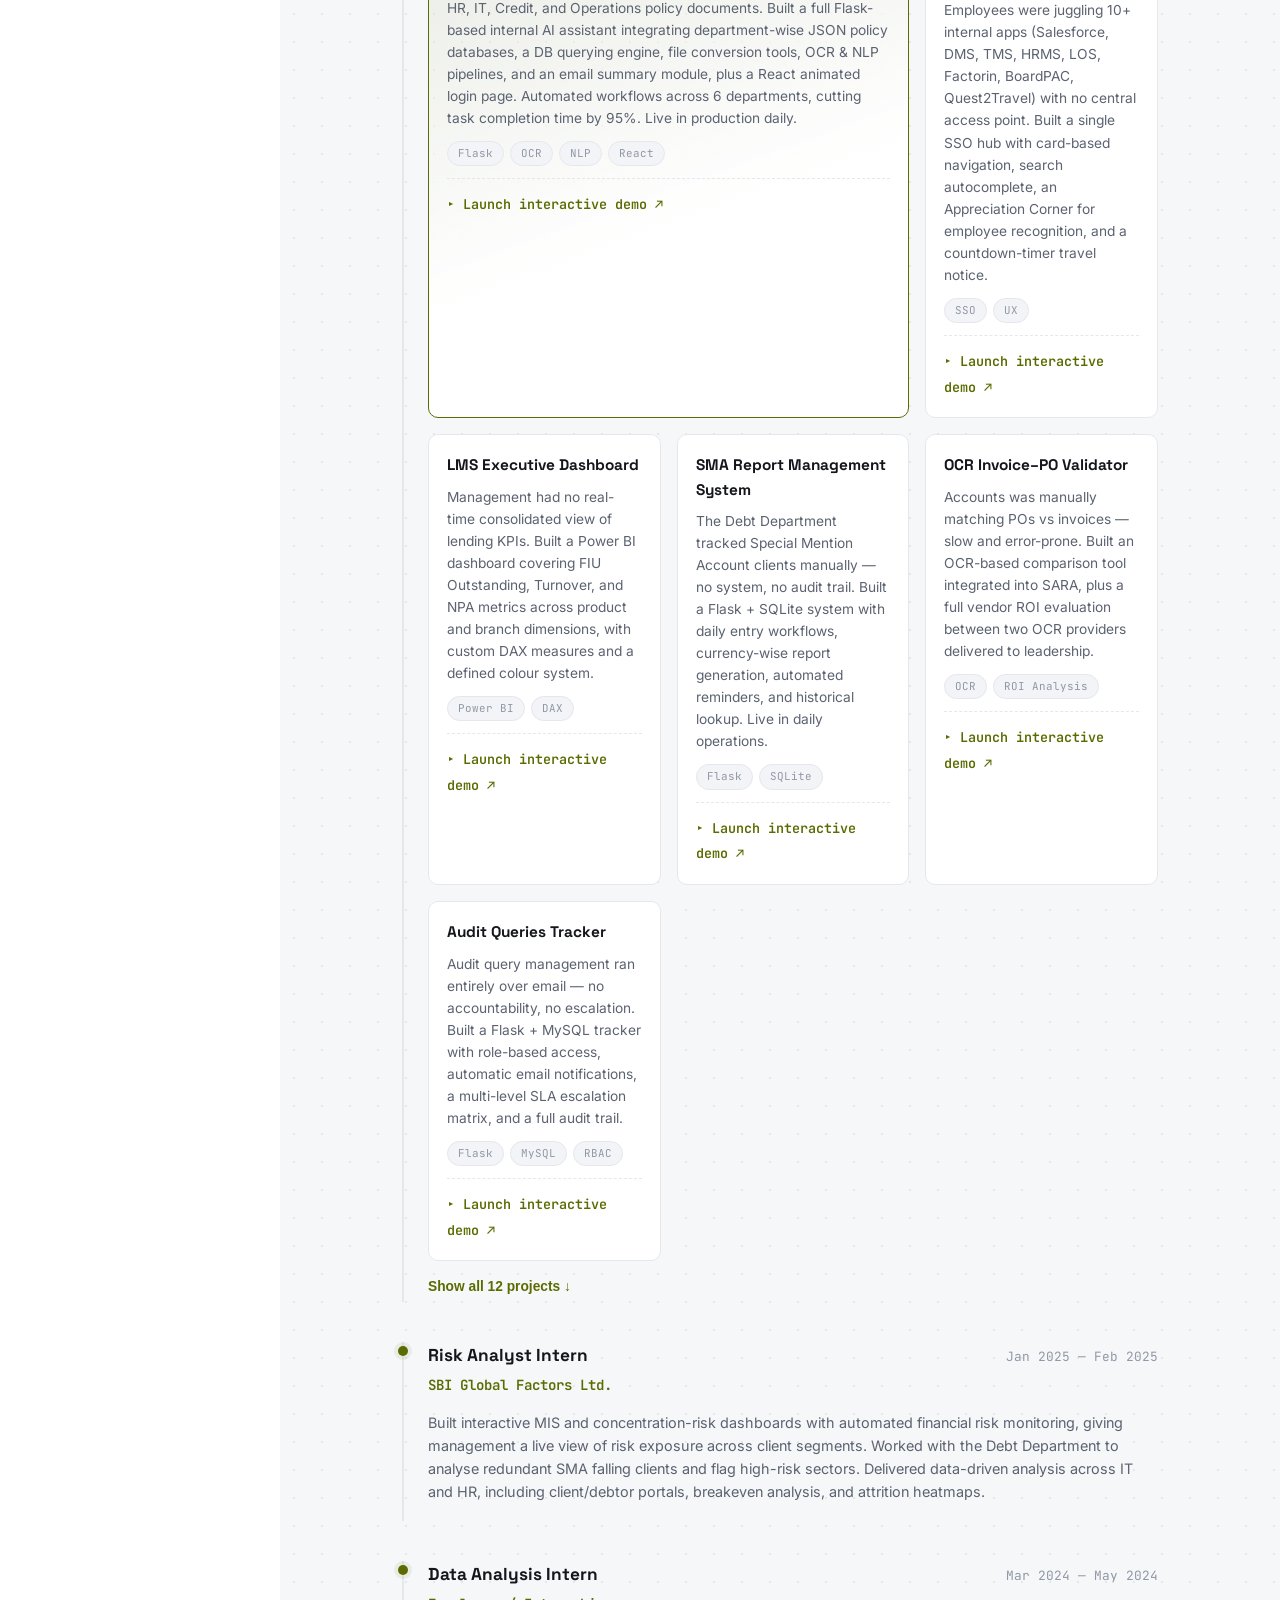
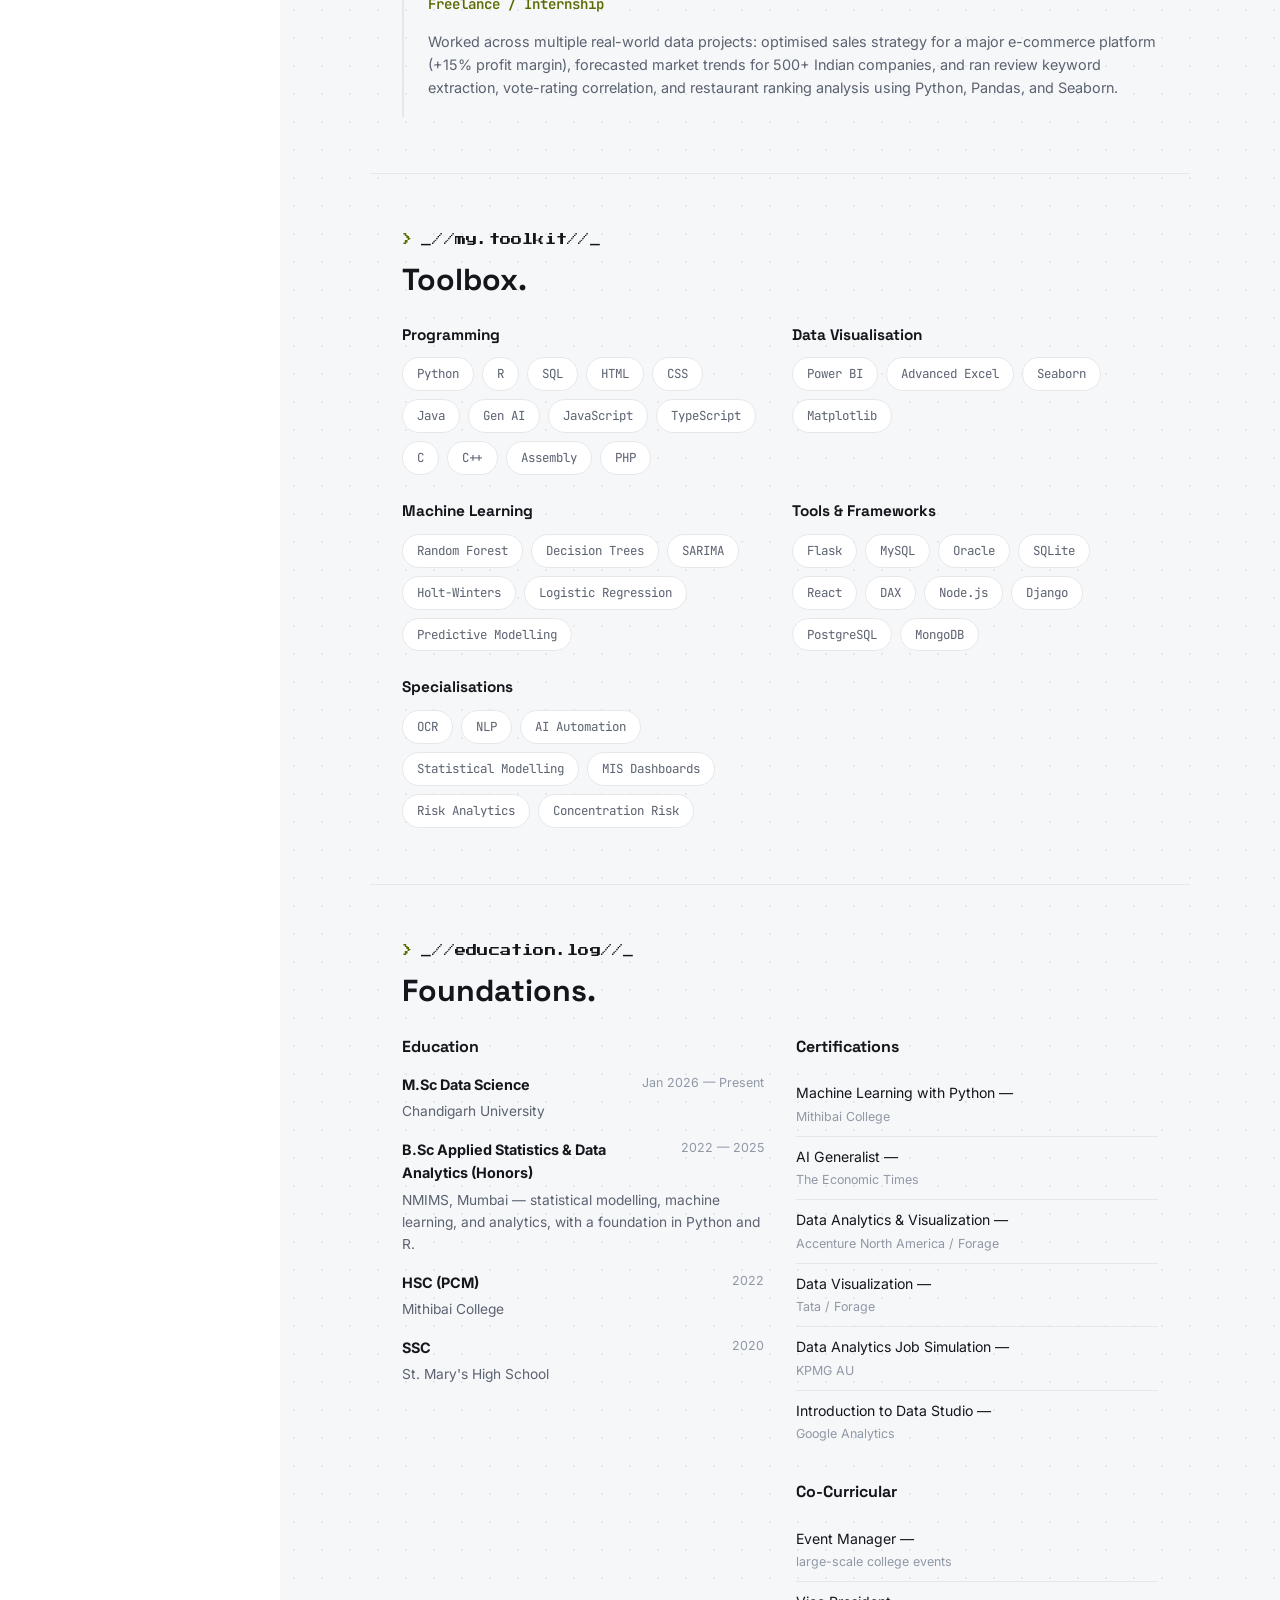
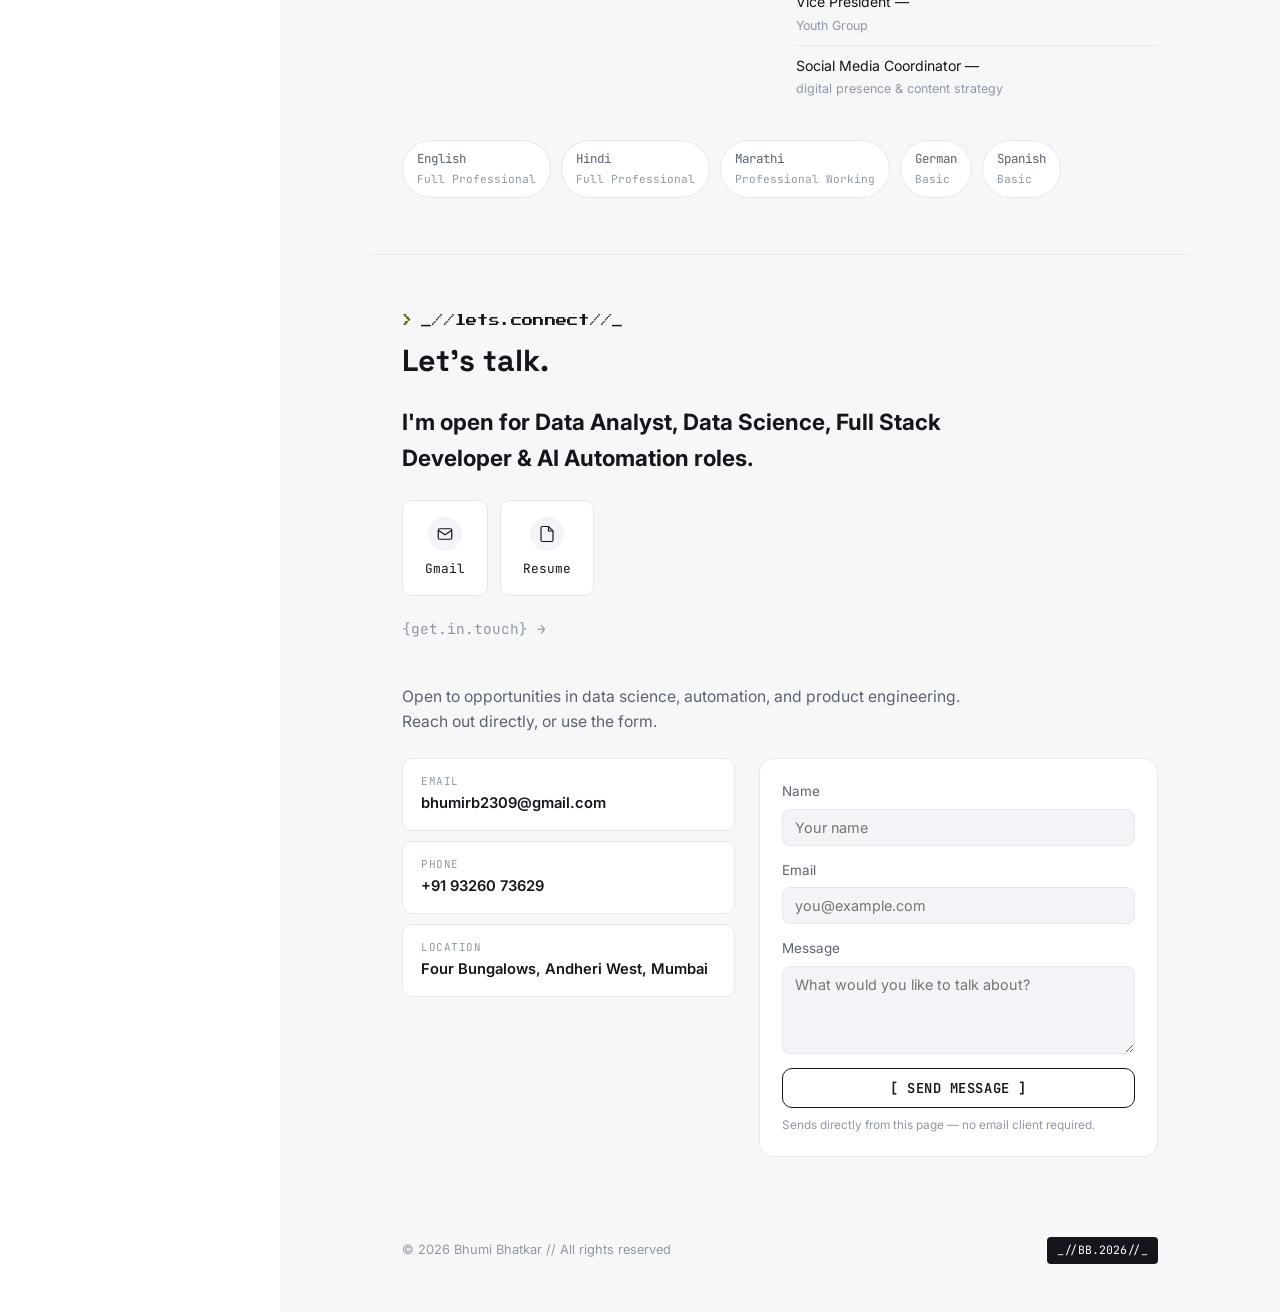
==== commit d361f16b: "Fix project card images not opening project links" ====
--- a/index.html
+++ b/index.html
@@ -273,55 +273,55 @@
 
       <div class="proj-carousel">
         <article class="proj-slide">
-          <div class="proj-slide__visual proj-slide__visual--1">
+          <a class="proj-slide__visual proj-slide__visual--1" href="https://sporteraglobal.com" target="_blank" rel="noopener">
             <span class="proj-slide__tag">{freelance.build}</span>
             <svg width="40" height="40" viewBox="0 0 24 24" fill="none" stroke="#fff" stroke-width="1.6"><circle cx="12" cy="12" r="9"/><path d="M3 12h18M12 3a15 15 0 0 1 0 18M12 3a15 15 0 0 0 0 18"/></svg>
             <div class="proj-slide__hover"><span>▶</span> View Project</div>
-          </div>
+          </a>
           <h4>Football 5 Association Website</h4>
           <p>Team registrations, match management &amp; payments · Freelance</p>
           <div class="proj-demo-row"><a href="https://sporteraglobal.com" target="_blank" rel="noopener" class="proj-link">▸ View Project ↗</a></div>
         </article>
 
         <article class="proj-slide">
-          <div class="proj-slide__visual proj-slide__visual--2">
+          <a class="proj-slide__visual proj-slide__visual--2" href="https://www.canva.com/design/DAGO2wbOBQE/2FSkKDKHYnYPT9Y2qJRbYQ/view" target="_blank" rel="noopener">
             <span class="proj-slide__tag">{regression}</span>
             <svg width="40" height="40" viewBox="0 0 24 24" fill="none" stroke="#fff" stroke-width="1.6"><path d="M4 19h16M4 19V5m4 10-4 4M8 15l4-6 4 3 4-8"/></svg>
             <div class="proj-slide__hover"><span>▶</span> View Project</div>
-          </div>
+          </a>
           <h4>Premium Pricing</h4>
           <p>Modelling health insurance premiums &amp; profit margins · Personal</p>
           <div class="proj-demo-row"><a href="https://www.canva.com/design/DAGO2wbOBQE/2FSkKDKHYnYPT9Y2qJRbYQ/view" target="_blank" rel="noopener" class="proj-link">▸ View Project ↗</a></div>
         </article>
 
         <article class="proj-slide">
-          <div class="proj-slide__visual proj-slide__visual--3">
+          <a class="proj-slide__visual proj-slide__visual--3" href="https://www.canva.com/design/DAGQj6QD2RA/yBa8-wPq-P1DrNsichPZJg/view" target="_blank" rel="noopener">
             <span class="proj-slide__tag">{decision.trees}</span>
             <svg width="40" height="40" viewBox="0 0 24 24" fill="none" stroke="#fff" stroke-width="1.6"><circle cx="12" cy="5" r="2"/><circle cx="6" cy="19" r="2"/><circle cx="18" cy="19" r="2"/><path d="M12 7v4M12 11 6 17M12 11l6 6"/></svg>
             <div class="proj-slide__hover"><span>▶</span> View Project</div>
-          </div>
+          </a>
           <h4>Classmate Akinator</h4>
           <p>Decision-tree guessing game built with Python &amp; Tkinter · Personal</p>
           <div class="proj-demo-row"><a href="https://www.canva.com/design/DAGQj6QD2RA/yBa8-wPq-P1DrNsichPZJg/view" target="_blank" rel="noopener" class="proj-link">▸ View Project ↗</a></div>
         </article>
 
         <article class="proj-slide">
-          <div class="proj-slide__visual proj-slide__visual--4">
+          <a class="proj-slide__visual proj-slide__visual--4" href="https://canva.link/q1du9z5jeullrub" target="_blank" rel="noopener">
             <span class="proj-slide__tag">{ml.health}</span>
             <svg width="40" height="40" viewBox="0 0 24 24" fill="none" stroke="#fff" stroke-width="1.6"><path d="M20 8.5c0 4.5-8 10.5-8 10.5S4 13 4 8.5a4 4 0 0 1 8-1.5 4 4 0 0 1 8 1.5Z"/></svg>
             <div class="proj-slide__hover"><span>▶</span> View Project</div>
-          </div>
+          </a>
           <h4>Diabetes Prediction</h4>
           <p>Classifier comparison &amp; ShinyApp risk evaluator in R · Personal</p>
           <div class="proj-demo-row"><a href="https://canva.link/q1du9z5jeullrub" target="_blank" rel="noopener" class="proj-link">▸ View Project ↗</a></div>
         </article>
 
         <article class="proj-slide">
-          <div class="proj-slide__visual proj-slide__visual--5">
+          <a class="proj-slide__visual proj-slide__visual--5" href="https://www.canva.com/design/DAGPo_AMROA/IWfGbpplfSMLajKErAEjJw/view" target="_blank" rel="noopener">
             <span class="proj-slide__tag">{time.series}</span>
             <svg width="40" height="40" viewBox="0 0 24 24" fill="none" stroke="#fff" stroke-width="1.6"><path d="M3 17c3-8 5 2 8-6s5 8 10-3"/></svg>
             <div class="proj-slide__hover"><span>▶</span> View Project</div>
-          </div>
+          </a>
           <h4>Precious Metals Forecasting</h4>
           <p>SARIMA &amp; Holt-Winters price forecasting · Personal</p>
           <div class="proj-demo-row"><a href="https://www.canva.com/design/DAGPo_AMROA/IWfGbpplfSMLajKErAEjJw/view" target="_blank" rel="noopener" class="proj-link">▸ View Project ↗</a></div>
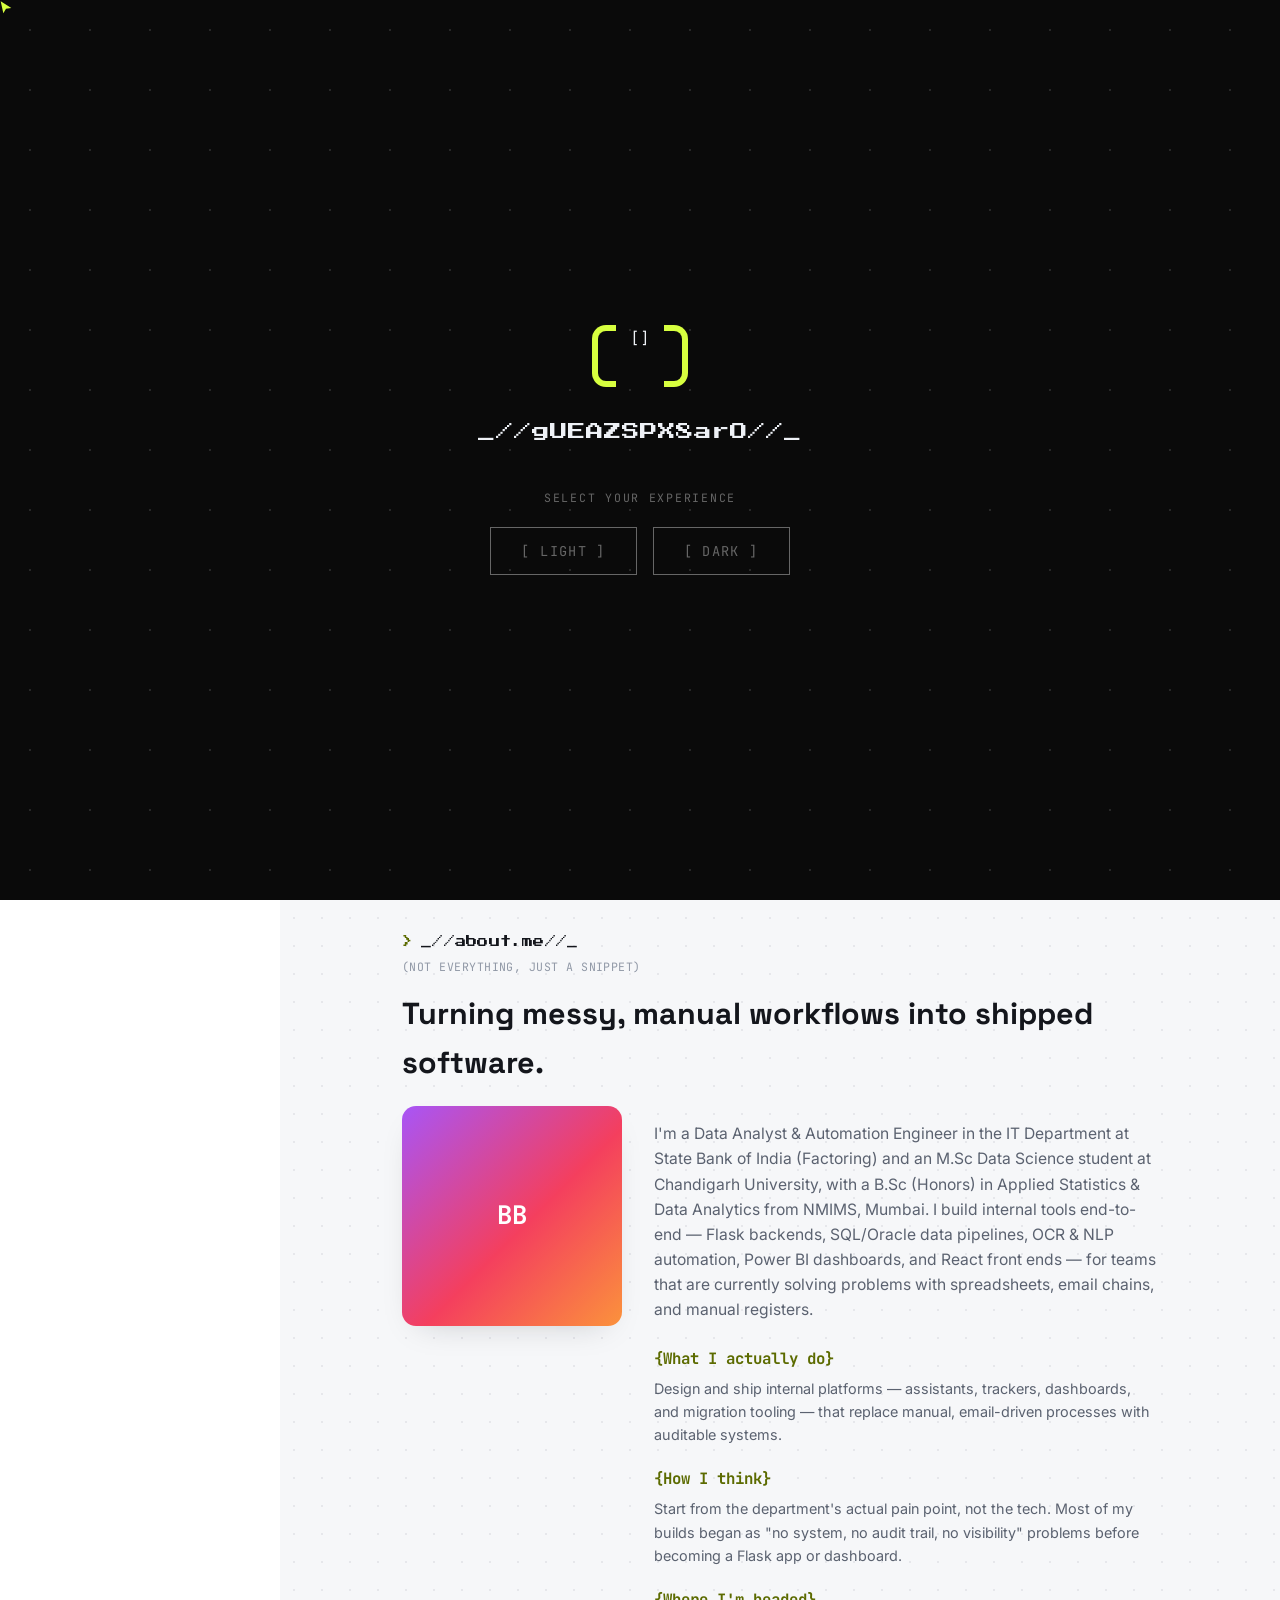
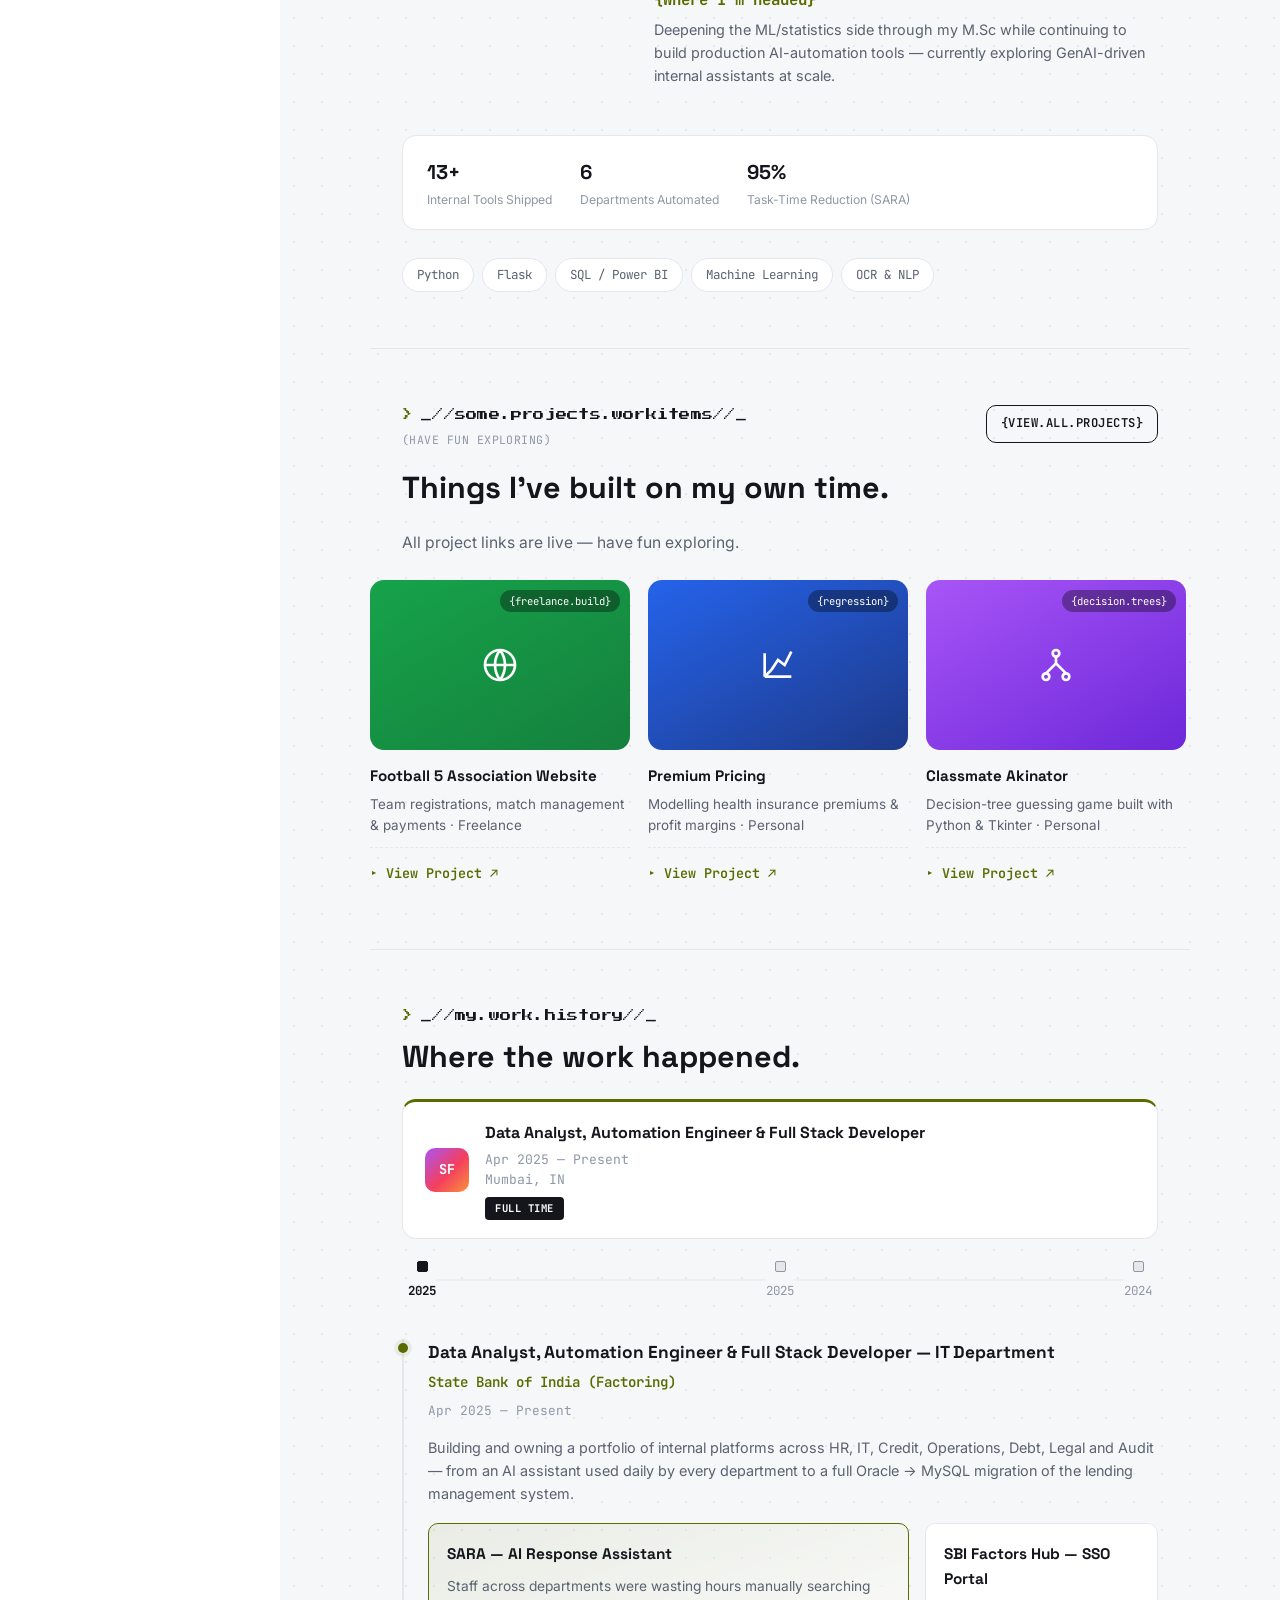
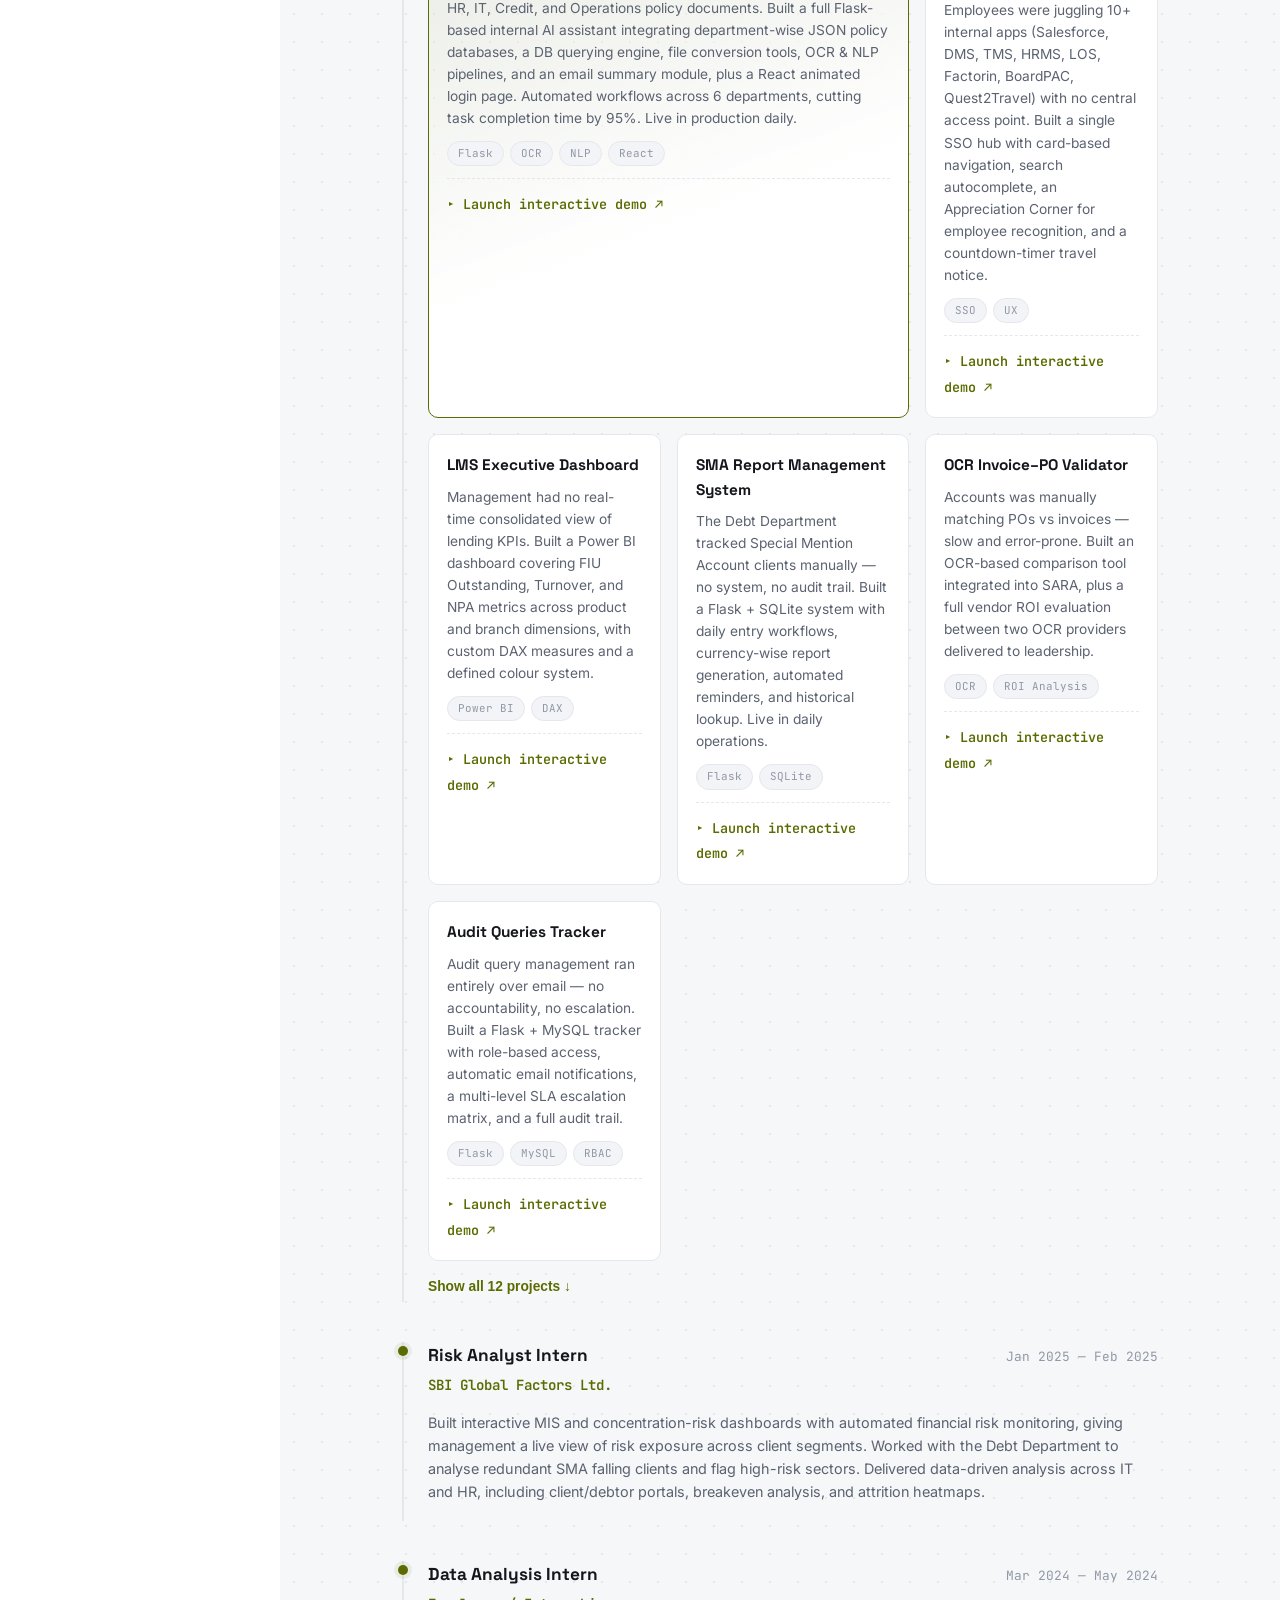
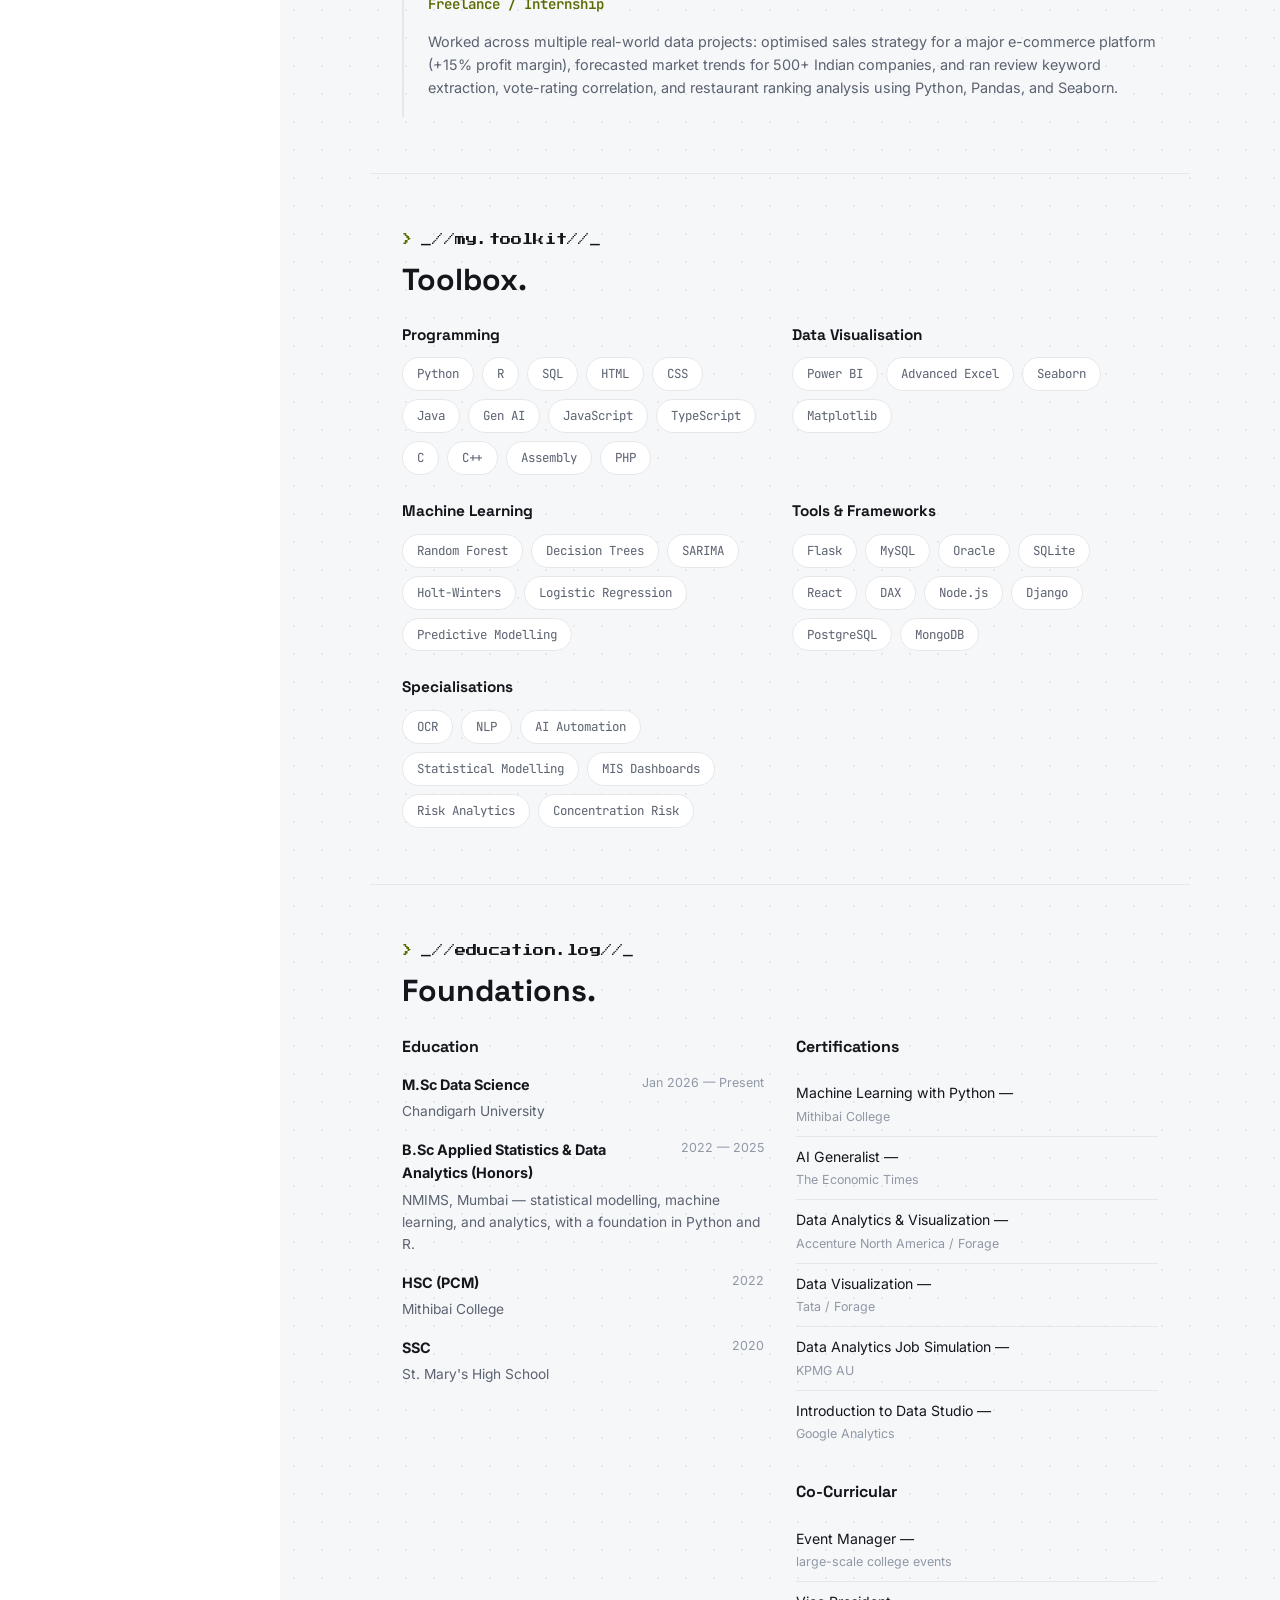
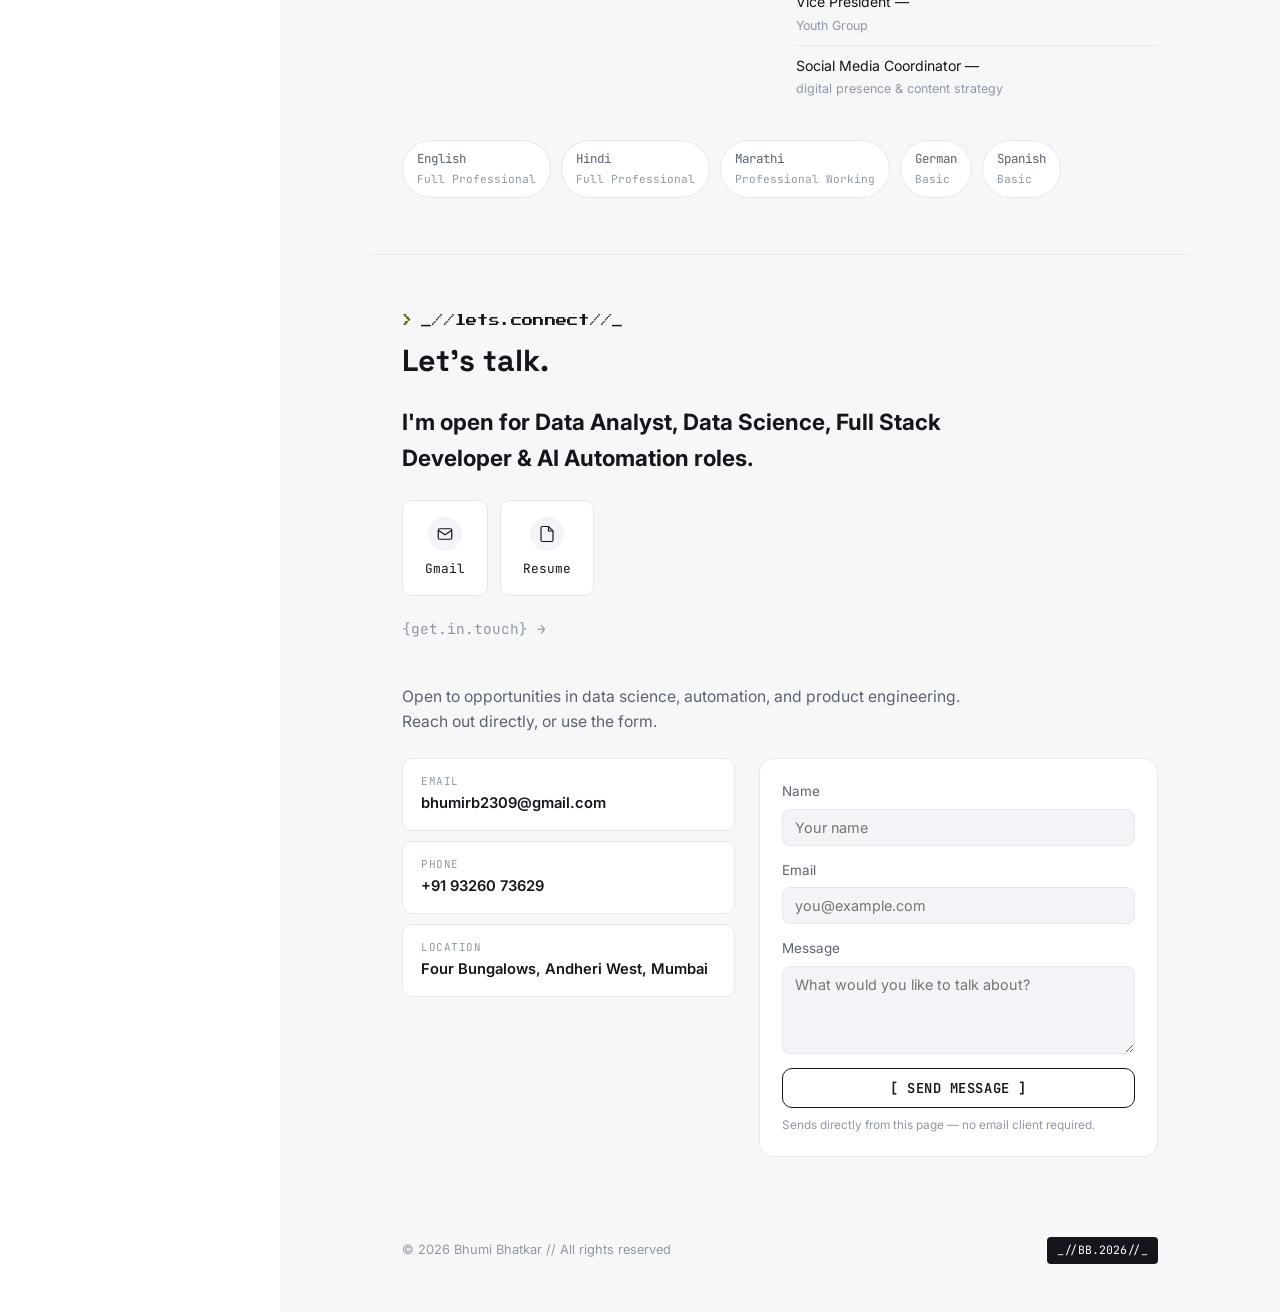
==== commit deb6b90b: "Fix quick-timeline card not syncing on load; bump cache-busting version" ====
--- a/index.html
+++ b/index.html
@@ -7,7 +7,7 @@
 <meta name="description" content="Portfolio of Bhumi Bhatkar — Data Science executive building automation, dashboards, and AI tools.">
 <link rel="preconnect" href="https://fonts.googleapis.com">
 <link href="https://fonts.googleapis.com/css2?family=Space+Grotesk:wght@500;600;700&family=Inter:wght@400;500;600;700&family=JetBrains+Mono:wght@400;500;700&family=Press+Start+2P&display=swap" rel="stylesheet">
-<link rel="stylesheet" href="style.css?v=27">
+<link rel="stylesheet" href="style.css?v=28">
 </head>
 <body>
 
@@ -338,7 +338,7 @@
         <div class="quick-timeline__card" id="qtCard">
           <div class="qt-logo">SF</div>
           <div class="qt-info">
-            <h4 id="qtRole">Data Analyst &amp; Automation Engineer</h4>
+            <h4 id="qtRole">Data Analyst, Automation Engineer &amp; Full Stack Developer</h4>
             <p id="qtDates">Apr 2025 — Present</p>
             <p id="qtLocation">Mumbai, IN</p>
             <span class="qt-tag" id="qtTag">FULL TIME</span>
@@ -663,7 +663,7 @@
   </main>
 </div>
 
-<script src="orbital.js?v=27"></script>
-<script src="script.js?v=27"></script>
+<script src="orbital.js?v=28"></script>
+<script src="script.js?v=28"></script>
 </body>
 </html>
